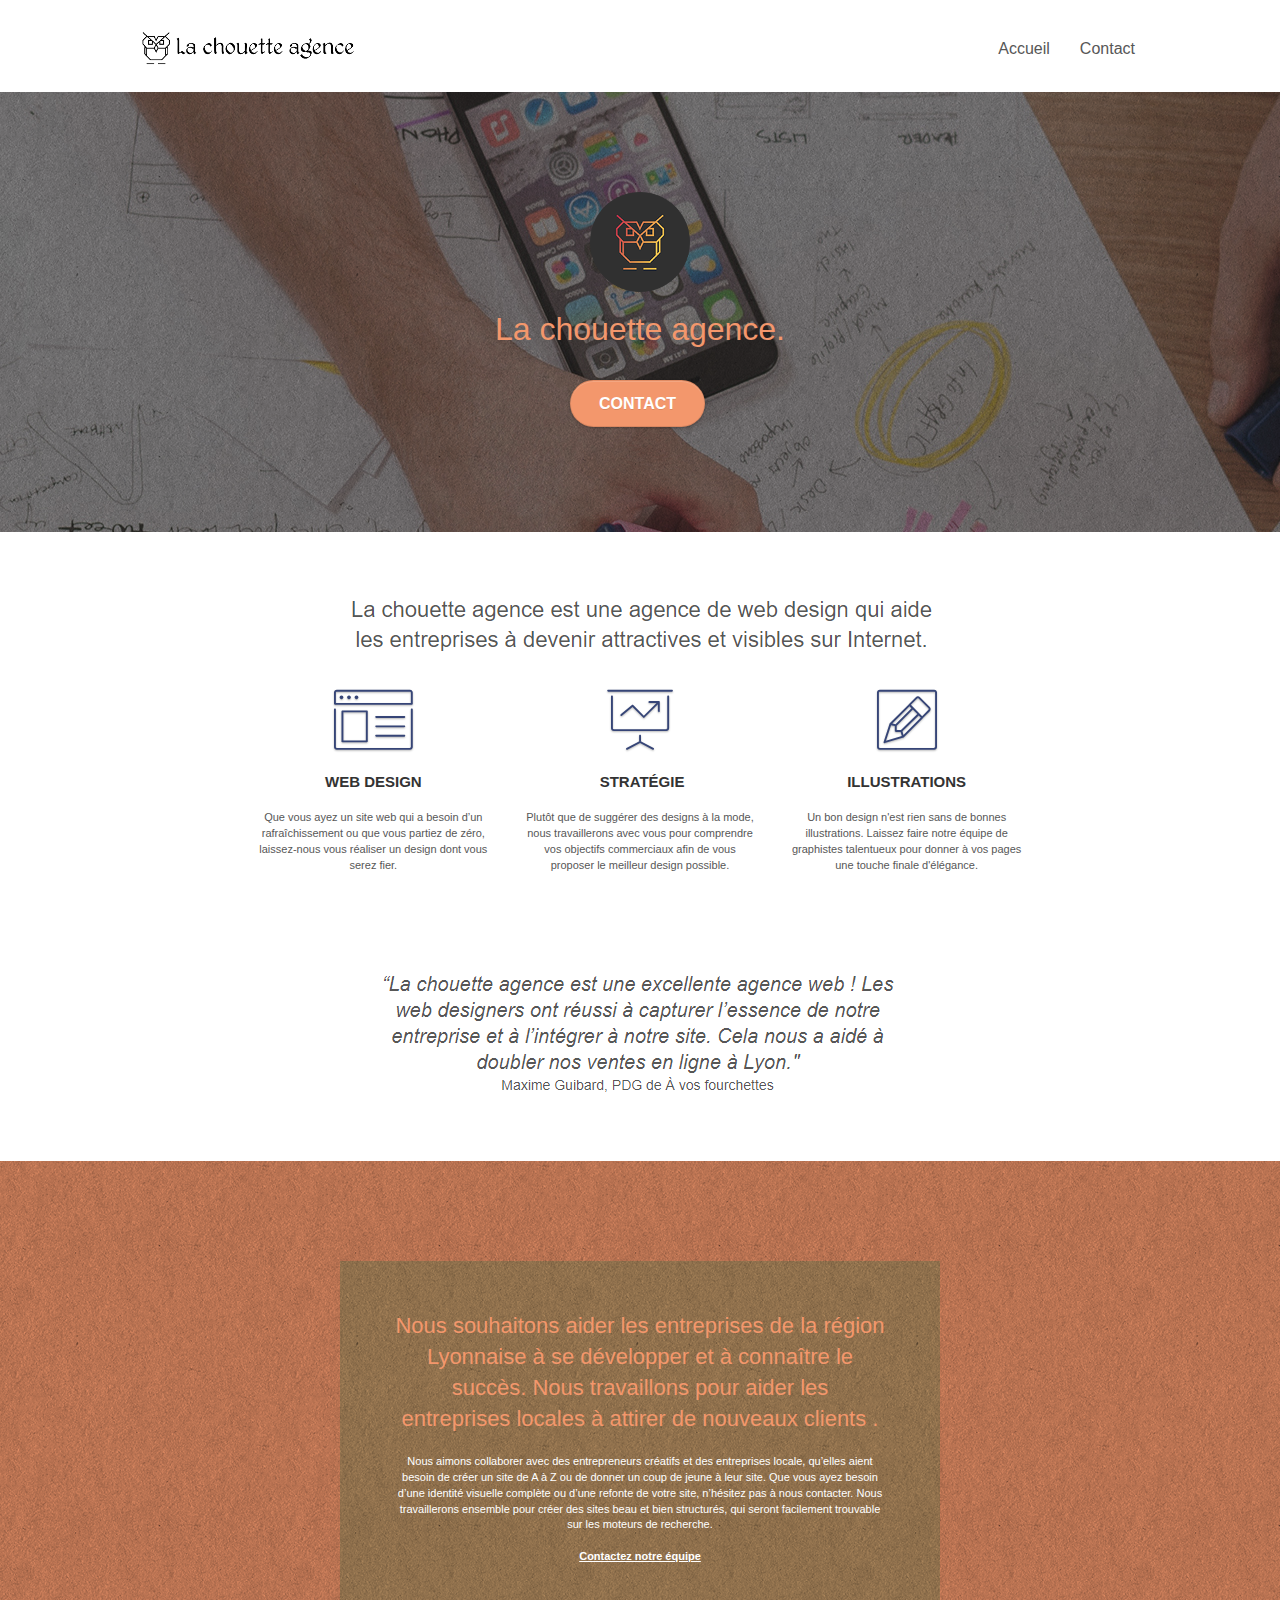
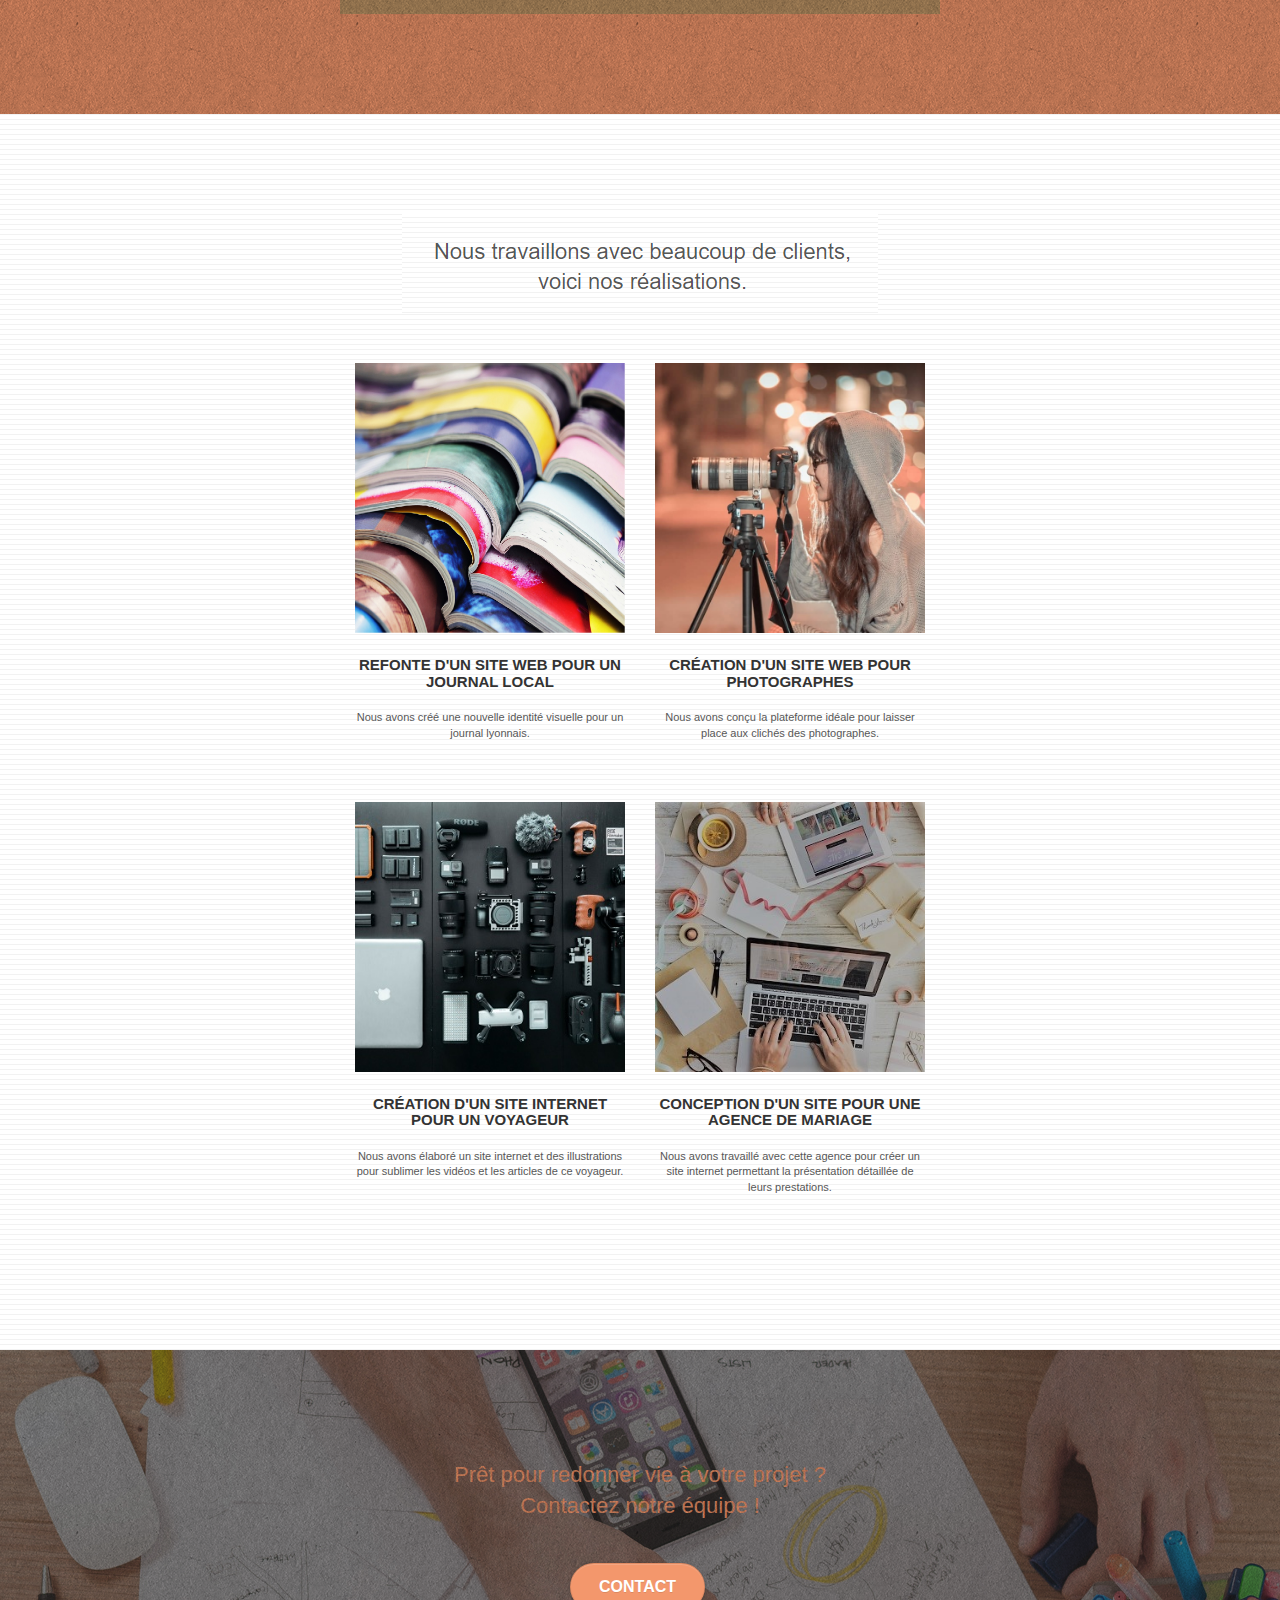
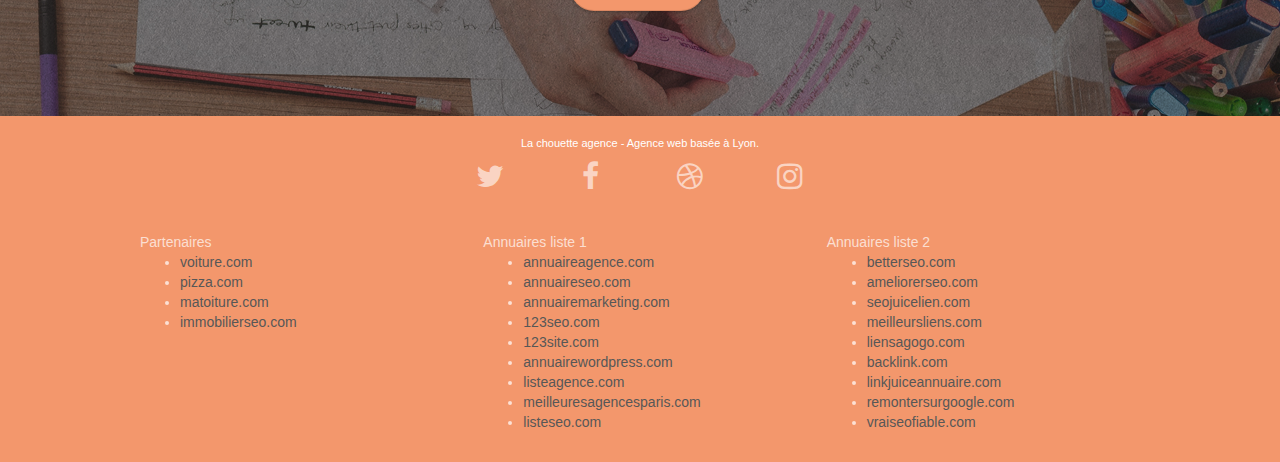
==== index.html @ bddf9232 "section #bloc-1 done" ====
<!doctype html>
<html lang="fr">
  <head>
    <meta charset="utf-8">
    <meta name="keywords" content="seo, site web, site internet, agence design, entreprise webdesign Lyon">
    <meta name="description" content="La chouette agence située à Lyon réalise pour vous les plus beaux designs pour votre site web.">
    <meta name="viewport" content="width=device-width, initial-scale=1.0, viewport-fit=cover">
    <!-- Twitter Card data -->
    <meta name="twitter:card" content="summary">
    <!-- Open Graph data -->
    <meta property="og:title" content="La chouette agence" />
    <meta property="og:type" content="seo, site web, site internet, agence design, entreprise webdesign Lyon" />
    <meta property="og:url" content="https://nev-aa.github.io/OC_Projet_4/" />
    <meta property="og:image" content="./img/favicon.jpg" />
    <meta property="og:description" content="La chouette agence située à Lyon réalise pour vous les plus beaux designs pour votre site web." />
    <!-- favicon -->
    <link rel="shortcut icon" type="image/png" href="./img/favicon.jpg">
    <!-- CSS -->
    <link rel="stylesheet" type="text/css" href="./css/bootstrap.css">
    <link rel="stylesheet" type="text/css" href="style.css">
    <link rel="stylesheet" type="text/css" href="./css/font-awesome.css">
    <link rel="stylesheet" type="text/css" href="./css/et-line.css">

    <title>La chouette agence</title>

    <!-- Analytics -->
    <!-- Global site tag (gtag.js) - Google Analytics -->
    <script async src="https://www.googletagmanager.com/gtag/js?id=UA-172116866-1"></script>
    <script>
      window.dataLayer = window.dataLayer || [];
      function gtag(){dataLayer.push(arguments);}
      gtag('js', new Date());
      gtag('config', 'UA-172116866-1');
    </script>
    <!-- Analytics END -->
  </head>
  <body>
    <!-- Principal conteneur -->
    <div class="page-container">

      <!-- bloc-0 -->
      <nav class="bloc bgc-white l-bloc " id="bloc-0">
      	<div class="container bloc-sm">
      		<nav class="navbar row">
      			<div class="navbar-header">
      				<a class="navbar-brand" href="index.html"><img src="img/la-chouette-agence.png" alt="La chouette agence"/></a>
              <!-- Hamburger button for responsive -->
      				<button id="nav-toggle" type="button" class="ui-navbar-toggle navbar-toggle" data-toggle="collapse" data-target=".navbar-1">
      					<span class="sr-only">Toggle navigation</span><span class="icon-bar"></span><span class="icon-bar"></span><span class="icon-bar"></span>
      				</button>
              <!-- Hamburger button for responsive END -->
      			</div>
      			<div class="collapse navbar-collapse navbar-1 special-dropdown-nav">
      				<ul class="site-navigation nav navbar-nav">
      					<li>
      						<a href="index.html">Accueil</a>
      					</li>
      					<li>
      					</li>
      					<li>
      						<a href="contact.html">Contact</a>
      					</li>
      				</ul>
      			</div>
      		</nav>
      	</div>
      </nav>
    <!-- bloc-0 END -->

    <!-- bloc-1-presentation -->
    <section class="bloc bgc-dark-slate-blue bg-banniere d-bloc bg-t-edge bloc-bg-texture texture-paper b-parallax" id="bloc-1-hero">
    	<div class="container bloc-lg">
    		<div class="row tight-width-whitespace">
    			<div class="col-sm-12">
    				<img src="img/logo.png" class="center-block image-resize-mode" alt="La chouette agence" />
    				<h1 class="text-center hero-bloc-text tc-white ">
    					La chouette agence.
    				</h1>
    				<div class="text-center">
    					<a href="contact.html" class="btn btn-lg btn-clean btn-rd cta-hero btn-atomic-tangerine" id="cta-hero">Contact</a>
    				</div>
    			</div>
    		</div>
    	</div>
    </section>
    <!-- bloc-1-presentation END -->

    <!-- bloc-2-services -->
    <div class="bloc bgc-white l-bloc" id="bloc-2-services">
    	<div class="container bloc-md">
    		<div class="row">
    			<div class="col-sm-12 text-center">
    				<img alt="agence web, agence web paris, web design paris, stratégie web" src="img/title.png" />
    			</div>
    		</div>
    		<div class="row voffset-lg med-width-whitespace">
    			<div class="col-sm-4">
    				<div class="text-center">
    					<span class="et-icon-browser sm-shadow icon-dark-slate-blue icons icon-lg"></span>
    				</div>
    				<h3 class="mg-md text-center">
    					Web design
    				</h3>
    				<p class="text-center ">
    					Que vous ayez un site web qui a besoin d&rsquo;un rafraîchissement ou que vous partiez de zéro, laissez-nous vous réaliser un design dont vous serez fier.
    				</p>
    			</div>
    			<div class="col-sm-4">
    				<div class="text-center">
    					<span class="et-icon-presentation sm-shadow icon-dark-slate-blue icons icon-lg"></span>
    				</div>
    				<h3 class="mg-md text-center">
    					&nbsp;Stratégie
    				</h3>
    				<p class="text-center ">
    					Plutôt que de suggérer des designs à la mode, nous travaillerons avec vous pour comprendre vos objectifs commerciaux afin de vous proposer le meilleur design possible.<br>
    				</p>
    			</div>
    			<div class="col-sm-4">
    				<div class="text-center">
    					<span class="et-icon-edit sm-shadow icon-dark-slate-blue icons icon-lg"></span>
    				</div>
    				<h3 class="mg-md text-center">
    					Illustrations
    				</h3>
    				<p class="text-center ">
    					Un bon design n'est rien sans de bonnes illustrations. Laissez faire notre équipe de graphistes talentueux pour donner à vos pages une touche finale d'élégance.
    				</p>
    			</div>
    		</div>
    		<div class="row voffset-lg voffset">
    			<div class="col-xs-12 col-md-8 col-md-offset-2 text-center">
    				<img alt="agence web, agence web paris, web design paris, stratégie web" src="img/citation.png" />

    			</div>
    		</div>
    	</div>
    </div>
    <!-- bloc-2-services END -->

    <!-- bloc-3-what-i-do -->
    <div class="bloc tc-white bgc-atomic-tangerine bg-presentation d-bloc bloc-bg-texture texture-paper b-parallax" id="bloc-3-what-i-do">
    	<div class="container bloc-lg">
    		<div class="row tight-width-whitespace black-background">
    			<div class="col-sm-12">
    				<h2 class="mg-md text-center tc-white">
    					Nous souhaitons aider les entreprises de la région Lyonnaise à se développer et à connaître le succès. Nous travaillons pour aider les entreprises locales à attirer de nouveaux clients .<br>
    				</h2>
    				<p class="text-center white">
    					Nous aimons collaborer avec des entrepreneurs créatifs et des entreprises locale, qu’elles aient besoin de créer un site de A à Z ou de donner un coup de jeune à leur site. Que vous ayez besoin d’une identité visuelle complète ou d’une refonte de votre site, n’hésitez pas à nous contacter. Nous travaillerons ensemble pour créer des sites beau et bien structurés, qui seront facilement trouvable sur les moteurs de recherche. <br><br><a class="ltc-white bold-link" href="contact.html">Contactez notre équipe</a><br>
    				</p>
    			</div>
    		</div>
    	</div>
    </div>
    <!-- bloc-3-what-i-do END -->

    <!-- bloc-4-portfolio -->
    <div class="bloc bgc-white bg-lines-h2-bg bg-repeat l-bloc" id="bloc-4-portfolio">
    	<div class="container bloc-lg">
    		<div class="row">
    			<div class="col-sm-12 text-center">
    				<img alt="agence web, agence web paris, web design paris, stratégie web" src="img/title2.png" />
    			</div>
    		</div>
    		<div class="row tight-width-whitespace portfolio-row">
    			<div class="col-sm-6">
    				<a href="#" data-lightbox="img/1.jpg" data-gallery-id="gallery-1" data-caption="Refonte d'un site web pour un journal local" data-frame="snapshot-lb"><img src="img/1.jpg" alt="paris web design logo agence web meilleure agence et refonte site web journal" class="img-responsive portfolio-thumb" /></a>
    				<h3 class="mg-md text-center">
    					Refonte d'un site web pour un journal local
    				</h3>
    				<p class="text-center">
    					Nous avons créé une nouvelle identité visuelle pour un journal lyonnais.
    				</p>
    			</div>
    			<div class="col-sm-6">
    				<a href="#" data-lightbox="img/2.jpg" data-gallery-id="gallery-1" data-caption="Création d'un site web pour photographes" data-frame="snapshot-lb"><img src="img/2.jpg" class="img-responsive portfolio-thumb" alt="paris web design logo agence web meilleure agence, Création d'un site web pour photographes" /></a>
    				<h3 class="mg-md text-center">
    					Création d'un site web pour photographes
    				</h3>
    				<p class="text-center">
    					Nous avons conçu la plateforme idéale pour laisser place aux clichés des photographes.
    				</p>
    			</div>
    		</div>
    		<div class="row tight-width-whitespace portfolio-row">
    			<div class="col-sm-6">
    				<a href="#" data-lightbox="img/3.bmp" data-gallery-id="gallery-1" data-caption="Création d'un site internet pour un voyageur" data-frame="snapshot-lb"><img src="img/3.bmp" class="img-responsive portfolio-thumb" alt="paris web design logo agence web meilleure agence, Création d'un site web pour voyageur"/></a>
    				<h3 class="mg-md text-center">
    					Création d'un site internet pour un voyageur
    				</h3>
    				<p class="text-center">
    					Nous avons élaboré un site internet et des illustrations pour sublimer les vidéos et les articles de ce voyageur.
    				</p>
    			</div>
    			<div class="col-sm-6">
    				<a href="#" data-lightbox="img/4.bmp" data-gallery-id="gallery-1" data-caption="Conception d'un site pour une agence de mariage" data-frame="snapshot-lb"><img src="img/4.bmp" class="img-responsive portfolio-thumb" alt="paris web design logo agence web meilleure agence, Création d'un site web pour agence de mariage" /></a>
    				<h3 class="mg-md text-center">
    					Conception d'un site pour une agence de mariage
    				</h3>
    				<p class="text-center">
    					Nous avons travaillé avec cette agence pour créer un site internet permettant la présentation détaillée de leurs prestations.
    				</p>
    			</div>
    		</div>
    	</div>
    </div>
    <!-- bloc-4-portfolio END -->

    <!-- bloc-5-cta -->
    <div class="bloc bgc-dark-slate-blue bg-banniere d-bloc bloc-bg-texture texture-paper" id="bloc-5-cta">
    	<div class="container bloc-lg">
    		<div class="row">
    			<h2 class="mg-md text-center tc-white">
    				Prêt pour redonner vie à votre projet ?<br>Contactez notre équipe !
    			</h2>
    			<div class="col-sm-12 text-center">
    				<a href="contact.html" class="btn btn-atomic-tangerine btn-clean btn-rd btn-lg cta-hero">Contact</a>
    			</div>
    		</div>
    	</div>
    </div>
    <!-- bloc-5-cta END -->

    <!-- Footer - bloc-8 -->
    <div class="bloc bgc-atomic-tangerine d-bloc" id="bloc-8">
    	<div class="container bloc-sm">
    		<div class="row">
    			<div class="col-sm-12">
    				<p class="text-center white">
    					La chouette agence - Agence web basée à Lyon.<br>
    				</p>
    				<div class="row row-no-gutters social">
    					<div class="col-sm-3">
    						<div class="text-center">
    							<a class="social" href="index.html"><span class="fa fa-twitter icon-md"></span></a>
    						</div>
    					</div>
    					<div class="col-sm-3">
    						<div class="text-center">
    							<a class="social" href="index.html"><span class="fa fa-facebook icon-md"></span></a>
    						</div>
    					</div>
    					<div class="col-sm-3">
    						<div class="text-center">
    							<a class="social" href="index.html"><span class="fa fa-dribbble icon-md"></span></a>
    						</div>
    					</div>
    					<div class="col-sm-3">
    						<div class="text-center">
    							<a class="social" href="index.html"><span class="fa fa-instagram icon-md"></span></a>
    						</div>
    					</div>
    					<div class="keywords" style="color:#F3976C;">Agence web à paris, stratégie web, web design, illustrations, design de site web, site web, web, internet, site internet, site</div>
    				</div>
    				<div class="row">
    					<div class="col-sm-4">
    						Partenaires
    							<ul>
    								<li><a href="voiture.com">voiture.com</a></li>
    								<li><a href="pizza.com">pizza.com</a></li>
    								<li><a href="matoiture.com">matoiture.com</a></li>
    								<li><a href="immobilierseo.com">immobilierseo.com</a></li>
    							</ul>
    					</div>
    					<div class="col-sm-4">
    						Annuaires liste 1
    						<ul>
    							<li><a href="annuaireagence.com">annuaireagence.com</a></li>
    							<li><a href="annuaireseo.com">annuaireseo.com</a></li>
    							<li><a href="annuairemarketing.com">annuairemarketing.com</a></li>
    							<li><a href="123seoture.com">123seo.com</a></li>
    							<li><a href="123site.com">123site.com</a></li>
    							<li><a href="annuairewordpress.com">annuairewordpress.com</a></li>
    							<li><a href="listeagence.com">listeagence.com</a></li>
    							<li><a href="meilleuresagencesparis.com">meilleuresagencesparis.com</a></li>
    							<li><a href="listeseo.com">listeseo.com</a></li>
    						</ul>
    					</div>
    					<div class="col-sm-4">
    						Annuaires liste 2
    						<ul>
    							<li><a href="betterseo.com">betterseo.com</a></li>
    							<li><a href="ameliorerseo.com">ameliorerseo.com</a></li>
    							<li><a href="seojuicelien.com">seojuicelien.com</a></li>
    							<li><a href="meilleursliens.com">meilleursliens.com</a></li>
    							<li><a href="liensagogo.com">liensagogo.com</a></li>
    							<li><a href="backlink.com">backlink.com</a></li>
    							<li><a href="linkjuiceannuaire.com">linkjuiceannuaire.com</a></li>
    							<li><a href="remontersurgoogle.com">remontersurgoogle.com</a></li>
    							<li><a href="vraiseofiable.com">vraiseofiable.com</a></li>
    						</ul>
    					</div>
    				</div>
    			</div>
    		</div>
    	</div>
    </div>
    <!-- Footer - bloc-8 END -->

    </div>
  <!-- Principal conteneur END -->
    <!-- JavaScript -->
    <script src="./js/jquery-2.1.0.js"></script>
    <script src="./js/bootstrap.js"></script>
    <script src="./js/blocs.js"></script>
    <script src="./js/jquery.touchSwipe.js"></script>
    <script src="./js/gmaps.js"></script>
  </body>
</html>
---- style.css ----
body {
    margin: 0;
    padding: 0;
    background: #FFF;
    overflow-x: hidden;
    -webkit-font-smoothing: antialiased;
    -moz-osx-font-smoothing: grayscale;
}

a,
button {
    transition: all .3s ease-in-out;
    outline: none!important;
}

a:hover {
    text-decoration: none;
    cursor: pointer;
}

#page-loading-blocs-notifaction {
    position: fixed;
    top: 0;
    bottom: 0;
    width: 100%;
    z-index: 100000;
    background: #FFFFFF url("img/pageload-spinner.gif") no-repeat center center;
}

.bloc {
    width: 100%;
    clear: both;
    background: 50% 50% no-repeat;
    padding: 0 50px;
    -webkit-background-size: cover;
    -moz-background-size: cover;
    -o-background-size: cover;
    background-size: cover;
    position: relative;
}

.bloc .container {
    padding-left: 0;
    padding-right: 0;
}

.bloc-lg {
    padding: 100px 50px;
}

.bloc-md {
    padding: 50px;
}

.bloc-sm {
    padding: 20px 50px;
}

.bg-center,
.bg-l-edge,
.bg-r-edge,
.bg-t-edge,
.bg-b-edge,
.bg-tl-edge,
.bg-bl-edge,
.bg-tr-edge,
.bg-br-edge,
.bg-repeat {
    -webkit-background-size: auto!important;
    -moz-background-size: auto!important;
    -o-background-size: auto!important;
    background-size: auto!important;
}

.bg-repeat {
    background: repeat;
}

.bg-t-edge {
    background: top no-repeat;
}

.bloc-bg-texture::before {
    content: "";
    background-size: 2px 2px;
    position: absolute;
    top: 0;
    bottom: 0;
    left: 0;
    right: 0;
}

.texture-paper::before {
    background: url("img/texture-paper.png");
    background-size: 280px 280px;
}

.b-parallax {
    background-attachment: fixed;
}

.d-bloc {
    color: rgba(255, 255, 255, .7);
}

.d-bloc button:hover {
    color: rgba(255, 255, 255, .9);
}

.d-bloc .icon-round,
.d-bloc .icon-square,
.d-bloc .icon-rounded,
.d-bloc .icon-semi-rounded-a,
.d-bloc .icon-semi-rounded-b {
    border-color: rgba(255, 255, 255, .9);
}

.d-bloc .divider-h span {
    border-color: rgba(255, 255, 255, .2);
}

.d-bloc .a-btn,
.d-bloc .navbar a,
.d-bloc .navbar-brand,
.d-bloc a .icon-sm,
.d-bloc a .icon-md,
.d-bloc a .icon-lg,
.d-bloc a .icon-xl,
.d-bloc h1 a,
.d-bloc h2 a,
.d-bloc h3 a,
.d-bloc h4 a,
.d-bloc h5 a,
.d-bloc h6 a,
.d-bloc p a {
    color: rgba(255, 255, 255, .6);
}

.d-bloc .a-btn:hover,
.d-bloc .navbar a:hover,
.d-bloc .navbar-brand:hover,
.d-bloc a:hover .icon-sm,
.d-bloc a:hover .icon-md,
.d-bloc a:hover .icon-lg,
.d-bloc a:hover .icon-xl,
.d-bloc h1 a:hover,
.d-bloc h2 a:hover,
.d-bloc h3 a:hover,
.d-bloc h4 a:hover,
.d-bloc h5 a:hover,
.d-bloc h6 a:hover,
.d-bloc p a:hover {
    color: rgba(255, 255, 255, 1);
}

.d-bloc .navbar-toggle .icon-bar {
    background: rgba(255, 255, 255, 1);
}

.d-bloc .btn-wire,
.d-bloc .btn-wire:hover {
    color: rgba(255, 255, 255, 1);
    border-color: rgba(255, 255, 255, 1);
}

.d-bloc .panel {
    color: rgba(0, 0, 0, .5);
}

.d-bloc .panel button:hover {
    color: rgba(0, 0, 0, .7);
}

.d-bloc .panel icon {
    border-color: rgba(0, 0, 0, .7);
}

.d-bloc .panel .divider-h span {
    border-color: rgba(0, 0, 0, .1);
}

.d-bloc .panel .a-btn {
    color: rgba(0, 0, 0, .6);
}

.d-bloc .panel .a-btn:hover {
    color: rgba(0, 0, 0, 1);
}

.d-bloc .panel .btn-wire,
.d-bloc .panel .btn-wire:hover {
    color: rgba(0, 0, 0, .7);
    border-color: rgba(0, 0, 0, .3);
}

.d-bloc .panel,
.l-bloc {
    color: rgba(0, 0, 0, .5);
}

.d-bloc .panel button:hover,
.l-bloc button:hover {
    color: rgba(0, 0, 0, .7);
}

.l-bloc .icon-round,
.l-bloc .icon-square,
.l-bloc .icon-rounded,
.l-bloc .icon-semi-rounded-a,
.l-bloc .icon-semi-rounded-b {
    border-color: rgba(0, 0, 0, .7);
}

.d-bloc .panel .divider-h span,
.l-bloc .divider-h span {
    border-color: rgba(0, 0, 0, .1);
}

.d-bloc .panel .a-btn,
.l-bloc .a-btn,
.l-bloc .navbar a,
.l-bloc .navbar-brand,
.l-bloc a .icon-sm,
.l-bloc a .icon-md,
.l-bloc a .icon-lg,
.l-bloc a .icon-xl,
.l-bloc h1 a,
.l-bloc h2 a,
.l-bloc h3 a,
.l-bloc h4 a,
.l-bloc h5 a,
.l-bloc h6 a,
.l-bloc p a {
    color: rgba(0, 0, 0, .6);
}

.d-bloc .panel .a-btn:hover,
.l-bloc .a-btn:hover,
.l-bloc .navbar a:hover,
.l-bloc .navbar-brand:hover,
.l-bloc a:hover .icon-sm,
.l-bloc a:hover .icon-md,
.l-bloc a:hover .icon-lg,
.l-bloc a:hover .icon-xl,
.l-bloc h1 a:hover,
.l-bloc h2 a:hover,
.l-bloc h3 a:hover,
.l-bloc h4 a:hover,
.l-bloc h5 a:hover,
.l-bloc h6 a:hover,
.l-bloc p a:hover {
    color: rgba(0, 0, 0, 1);
}

.l-bloc .navbar-toggle .icon-bar {
    color: rgba(0, 0, 0, .6);
}

.d-bloc .panel .btn-wire,
.d-bloc .panel .btn-wire:hover,
.l-bloc .btn-wire,
.l-bloc .btn-wire:hover {
    color: rgba(0, 0, 0, .7);
    border-color: rgba(0, 0, 0, .3);
}

.voffset {
    margin-top: 30px;
}

.voffset-lg {
    margin-top: 80px;
}

.row-no-gutters {
    margin-right: 0;
    margin-left: 0;
}

.row.row-no-gutters > [class^="col-"],
.row.row-no-gutters > [class*=" col-"] {
    padding-right: 0;
    padding-left: 0;
}

#bloc-1-hero h1 {
    font-size: 32px;
}

.navbar {
    margin-bottom: 0;
    z-index: 1;
}

.navbar-brand {
    height: auto;
    padding: 3px 15px;
    font-size: 25px;
    font-weight: normal;
    font-weight: 600;
    line-height: 44px;
}

.navbar-brand img {
    max-height: 200px;
    margin: 0 5px 0 0;
    display: inline;
}

.navbar-brand img[src$=svg] {
    min-width: 100px;
}

.nav-center .navbar-brand img {
    margin: 0;
}

.navbar .nav {
    padding-top: 2px;
    margin-right: -16px;
    float: right;
    z-index: 1;
}

.nav > li {
    float: left;
    margin-top: 4px;
    font-size: 16px;
}

.navbar-nav .open .dropdown-menu > li > a {
    text-align: inherit;
}

.nav > li a:hover,
.nav > li a:focus {
    background: transparent;
}

.navbar-toggle {
    margin: 10px 10px 0 0;
    border: 0px;
}

.navbar-toggle:hover {
    background: transparent!important;
}

.navbar-toggle .icon-bar {
    background-color: rgba(0, 0, 0, .5);
    width: 26px;
}

.nav-invert .navbar .nav {
    float: left;
}

.nav-invert .navbar-header,
.nav-invert .navbar-brand {
    float: right;
    position: relative;
    z-index: 2;
}

@media (min-width: 768px) {
    .site-navigation {
        position: absolute;
        top: 50%;
        right: 20px;
        transform: translate(0, -50%);
        -webkit-transform: translateY(-50%);
    }
    .nav > li .dropdown-menu a,
    .nav > li .dropdown-menu a:hover {
        color: #484848;
    }
    .nav-invert .site-navigation {
        left: 0;
        right: 0;
    }
    .nav-center {
        text-align: center;
    }
    .nav-center .navbar-header {
        width: 100%;
    }
    .nav-center .navbar-header,
    .nav-center .navbar-brand,
    .nav-center .nav > li {
        float: none;
        display: inline-block;
    }
    .nav-center .site-navigation {
        position: relative;
        width: 100%;
        right: 0;
        margin-right: 0px;
        margin-top: 20px;
    }
    .nav-center.mini-nav .navbar-toggle {
        float: none;
        margin: 10px auto 0;
    }
}

.nav > li > .dropdown a {
    background: none!important;
    display: block;
    padding: 14px 15px;
}

nav .caret {
    margin: 0 5px;
}

.dropdown-menu .dropdown-menu {
    top: -8px;
    left: 100%;
}

.dropdown-menu .dropmenu-flow-right {
    top: 100%;
    left: 0;
    margin-left: -1px;
    border-top-left-radius: 0;
    border-top-right-radius: 0;
}

.dropdown-menu .dropdown span {
    border: 4px solid black;
    border-top-color: transparent;
    border-right-color: transparent;
    border-bottom-color: transparent;
    margin: 6px -5px 0 0!important;
    float: right;
}

.mg-md {
    margin-top: 10px;
    margin-bottom: 20px;
}

.mg-lg {
    margin-top: 10px;
    margin-bottom: 40px;
}

.btn {
    margin: 0 5px 5px 0;
}

.btn.pull-right {
    margin: 0 0 5px 5px;
}

.btn-d,
.btn-d:hover,
.btn-d:focus {
    color: #FFF;
    background: rgba(0, 0, 0, .3);
}

button {
    outline: none!important;
}

.btn-rd {
    border-radius: 40px;
}

.btn-clean {
    border: 1px solid rgba(0, 0, 0, .08);
    border-bottom-color: rgba(0, 0, 0, .1);
    text-shadow: 0 1px 0 rgba(0, 0, 1, .1);
    box-shadow: 0 1px 3px rgba(0, 0, 1, .25), inset 0 1px 0 0 rgba(255, 255, 255, .15);
}

.icon-md {
    font-size: 30px!important;
}

.icon-lg {
    font-size: 60px!important;
}

.sm-shadow {
    text-shadow: 0 1px 2px rgba(0, 0, 0, .3);
}

.panel-sq,
.panel-sq .panel-heading,
.panel-sq .panel-footer {
    border-radius: 0;
}

.panel-rd {
    border-radius: 30px;
}

.panel-rd .panel-heading {
    border-radius: 29px 29px 0 0;
}

.panel-rd .panel-footer {
    border-radius: 0 0 29px 29px;
}

.form-control {
    border-color: rgba(0, 0, 0, .1);
    box-shadow: none;
}

.scrollToTop {
    width: 40px;
    height: 40px;
    position: fixed;
    bottom: 20px;
    right: 20px;
    opacity: 0;
    z-index: 500;
    transition: all .3s ease-in-out;
}

.scrollToTop span {
    margin-top: 6px;
}

.showScrollTop {
    font-size: 14px;
    opacity: 1;
}

a[data-lightbox] {
    position: relative;
    display: block;
    text-align: center;
}

a[data-lightbox]:hover::before {
    content: "+";
    font-family: "HelveticaNeue-Light", "Helvetica Neue Light", "Helvetica Neue", Helvetica, Arial;
    font-size: 32px;
    width: 50px;
    height: 50px;
    margin-left: -25px;
    border-radius: 50%;
    background: rgba(0, 0, 0, .6);
    color: #FFF;
    font-weight: 100;
    z-index: 1;
    position: absolute;
    top: 50%;
    transform: translateY(-50%);
    -webkit-transform: translateY(-50%);
}

a[data-lightbox]:hover img {
    opacity: 0.6;
    -webkit-animation-fill-mode: none;
    animation-fill-mode: none;
}

#lightbox-modal {
    display: flex;
    align-items: center;
}

#lightbox-modal .modal-dialog {
    width: 90%;
    max-width: 900px;
    margin: 0 auto 0;
}

#lightbox-modal .modal-dialog img {
    max-height: 90vh;
    margin: 0 auto;
}

.lightbox-caption {
    padding: 20px;
    color: #FFF;
    background: rgba(0, 0, 0, .5);
    position: absolute;
    left: 15px;
    right: 15px;
    bottom: 5px;
}

.close-lightbox {
    color: #FFF;
    font-size: 30px;
    position: absolute;
    top: 20px;
    right: 20px;
    z-index: 20;
    background: rgba(0, 0, 0, .5);
    border: none;
    line-height: 30px;
    padding: 0 9px 5px;
    opacity: 0.3;
}

.close-lightbox:hover,
.next-lightbox:hover,
.prev-lightbox:hover {
    opacity: 1.0;
    color: #FFF;
}

.next-lightbox,
.prev-lightbox {
    font-size: 20px;
    color: rgba(255, 255, 255, .9);
    background: rgba(0, 0, 0, .5);
    transition: all .2s ease-in-out;
    position: absolute;
    top: 45%;
    z-index: 1;
    opacity: 0.4;
}

.next-lightbox {
    padding: 6px 8px 1px 13px;
    right: 25px;
}

.prev-lightbox {
    padding: 6px 13px 1px 10px;
    left: 25px;
}

.snapshot-lb .modal-body {
    padding-bottom: 45px;
}

.snapshot-lb .lightbox-caption {
    padding: 0;
    color: rgba(0, 0, 0, .5);
    background: none;
}

h1,
h2,
h3,
h4,
h5,
h6,
p,
label,
.btn,
a {
    font-family: "helvetica";
    font-weight: 400;
    color: #575757!important;
}

.container {
    max-width: 1000px;
}

.hero-bloc-text {
    font-size: 38px;
}

.hero-bloc-text-sub {
    font-size: 36px;
}

.statement-bloc-text {
    line-height: 26px;
    font-style: italic;
    font-size: 20px;
    text-align: center;
    font-weight: lighter;
    max-width: 520px;
    margin: auto auto auto auto;
}

p {
    font-size: 11px;
}

.tight-width-whitespace {
    max-width: 600px;
    margin: auto auto auto auto;
}

.h1 {
    font-size: 20px;
    font-family: "Open Sans";
}

.cta-hero {
    margin-top: 22px;
    color: #FFFFFF!important;
    text-transform: uppercase;
    padding: 12px 28px 12px 28px;
    font-size: 16px;
    font-weight: 700;
}

.social {
    max-width: 400px;
    margin: auto auto auto auto;
}

h2 {
    font-size: 22px;
    line-height: 1.4em;
}

h3 {
    font-size: 15px;
    text-transform: uppercase;
    font-weight: 700;
    color: #333333!important;
}

.med-width-whitespace {
    max-width: 800px;
    margin: auto auto auto auto;
    box-shadow: 0px 0px 0px #000000;
}

h1 {
    color: #333333!important;
}

h4 {
    color: #333333!important;
}

.icons {
    margin-bottom: 14px;
    margin-top: 24px;
}

.white {
    color: #FFFFFF!important;
}

.portfolio-thumb {
    margin-bottom: 24px;
}

.portfolio-row {
    margin-bottom: 44px;
    margin-top: 50px;
}

.avatar {
    box-shadow: 0px 4px 9px rgba(0, 0, 0, 0.3);
}

.black-background {
    background-color: rgba(165, 147, 99, 0.7);
    padding: 40px 40px 40px 40px;
}

.bold-link {
    font-weight: 900;
    text-decoration: underline!important;
}

.bgc-white {
    background-color: #FFFFFF;
}

.bgc-dark-slate-blue {
    background-color: #364577;
}

.bgc-atomic-tangerine {
    background-color: #F3976C;
}

.tc-white {
    color: #F3976C!important;
}

.btn-atomic-tangerine {
    background: #F3976C;
    color: #FFFFFF!important;
}

.btn-atomic-tangerine:hover {
    background: #c27956!important;
    color: #FFFFFF!important;
}

.ltc-white {
    color: #FFFFFF!important;
}

.ltc-white:hover {
    color: #cccccc!important;
}

.ltc-atomic-tangerine {
    color: #F3976C!important;
}

.ltc-atomic-tangerine:hover {
    color: #c27956!important;
}

.icon-dark-slate-blue {
    color: #364577!important;
    border-color: #364577!important;
}

.bg-dots-bg {
    background-image: url("img/dots-bg.png");
}

.bg-lines-h2-bg {
    background-image: url("img/lines-h2-bg.png");
}

.bg-banniere {
    background-image: url("img/la-chouette-agence-banniere.jpg");
}

.bg-presentation {
    background-image: url("img/image-de-presentation.bmp");
}

@media (max-width: 1024px) {
    .bloc {
        padding-left: 20px;
        padding-right: 20px;
    }
    .bloc.full-width-bloc,
    .bloc-tile-2.full-width-bloc .container,
    .bloc-tile-3.full-width-bloc .container,
    .bloc-tile-4.full-width-bloc .container {
        padding-left: 0;
        padding-right: 0;
    }
}

@media (max-width: 992px) and (min-width: 768px) {
    .navbar .nav {
        max-width: 80%
    }
    .nav-center.navbar .nav {
        max-width: 100%
    }
}

@media only screen and (min-device-width: 768px) and (max-device-width: 1024px) and (orientation: landscape) {
    .b-parallax {
        background-attachment: scroll;
    }
}

@media only screen and (min-device-width: 1024px) and (max-device-width: 1366px) and (-webkit-min-device-pixel-ratio: 1.5) {
    .b-parallax {
        background-attachment: scroll;
    }
}

@media (max-width: 991px) {
    .container {
        width: 100%;
    }
    .b-parallax {
        background-attachment: scroll;
    }
    .page-container,
    #hero-bloc {
        overflow-x: hidden;
        position: relative;
    }
    .bloc {
        padding-left: constant(safe-area-inset-left);
        padding-right: constant(safe-area-inset-right);
    }
    .bloc-group,
    .bloc-group .bloc {
        display: block;
        width: 100%;
    }
    .bloc-fill-screen .fill-bloc-top-edge,
    .bloc-fill-screen .fill-bloc-bottom-edge {
        padding: 0 20px;
        padding-left: constant(safe-area-inset-left);
        padding-right: constant(safe-area-inset-right);
    }
}

@media (max-width: 767px) {
    .page-container {
        overflow-x: hidden;
        position: relative;
    }
    h1,
    h2,
    h3,
    h4,
    h5,
    h6,
    p,
    #disqus_thread {
        padding-left: 10px!important;
        padding-right: 10px!important;
    }
    .b-parallax {
        background-attachment: scroll;
    }
    .navbar .nav {
        padding-top: 0;
        border-top: 1px solid rgba(0, 0, 0, .2);
        float: none!important;
    }
    .navbar.row {
        margin-left: 0;
        margin-right: 0;
    }
    .site-navigation {
        position: inherit;
        transform: none;
        -webkit-transform: none;
        -ms-transform: none;
    }
    .nav > li {
        margin-top: 0;
        border-bottom: 1px solid rgba(0, 0, 0, .1);
        background: rgba(0, 0, 0, .05);
        text-align: left;
        padding-left: 15px;
        width: 100%;
    }
    .nav > li:hover {
        background: rgba(0, 0, 0, .08);
    }
    .dropdown .dropdown a .caret {
        float: none;
        margin: 5px 0 0 10px!important;
        border: 4px solid black;
        border-bottom-color: transparent;
        border-right-color: transparent;
        border-left-color: transparent;
    }
    #hero-bloc .navbar .nav {
        background: rgba(0, 0, 0, .8);
    }
    #hero-bloc .navbar .nav a {
        color: rgba(255, 255, 255, .6);
    }
    .hero {
        padding: 50px 0;
    }
    .hero-nav {
        left: -1px;
        right: -1px;
    }
    .navbar-collapse {
        padding: 0;
        overflow-x: hidden;
        -webkit-box-shadow: none;
        box-shadow: none;
    }
    .navbar-brand img {
        max-height: 40px;
        width: auto;
    }
    .nav-invert .navbar-header {
        float: none;
        width: 100%;
    }
    .nav-invert .navbar-toggle {
        float: left;
        margin-left: 10px;
    }
    .bloc {
        padding-left: 0;
        padding-right: 0;
    }
    .bloc-xxl,
    .bloc-xl,
    .bloc-lg {
        padding: 40px 0;
    }
    .bloc-sm,
    .bloc-md {
        padding-left: 0;
        padding-right: 0;
    }
    .bloc-tile-2 .container,
    .bloc-tile-3 .container,
    .bloc-tile-4 .container,
    .bloc-fill-screen .fill-bloc-top-edge,
    .bloc-fill-screen .fill-bloc-bottom-edge {
        padding-left: 0;
        padding-right: 0;
    }
    .a-block {
        padding: 0 10px;
    }
    .btn-dwn {
        display: none;
    }
    .voffset {
        margin-top: 5px;
    }
    .voffset-md {
        margin-top: 20px;
    }
    .voffset-lg {
        margin-top: 30px;
    }
    form {
        padding: 5px;
    }
    .close-lightbox {
        display: inline-block;
    }
    .blocsapp-device-iphone5 {
        background-size: 216px 425px;
        padding-top: 60px;
        width: 216px;
        height: 425px;
    }
    .blocsapp-device-iphone5 img {
        width: 180px;
        height: 320px;
    }
}

@media (max-width: 400px) {
    .bloc {
        padding-left: 0;
        padding-right: 0;
    }
}

@media (max-width: 767px) {
    .bloc-mob-center-text {
        text-align: center;
    }
}
---- css/et-line.css ----
@font-face {
    font-family: et-line;
    src: url(../fonts/et-line.eot);
    src: url(../fonts/et-line.eot?#iefix) format('embedded-opentype'), url(../fonts/et-line.woff) format('woff'), url(../fonts/et-line.ttf) format('truetype'), url(../fonts/et-line.svg#et-line) format('svg');
    font-weight: 400;
    font-style: normal
}

.et-icon-adjustments,
.et-icon-alarmclock,
.et-icon-anchor,
.et-icon-aperture,
.et-icon-attachment,
.et-icon-bargraph,
.et-icon-basket,
.et-icon-beaker,
.et-icon-bike,
.et-icon-book-open,
.et-icon-briefcase,
.et-icon-browser,
.et-icon-calendar,
.et-icon-camera,
.et-icon-caution,
.et-icon-chat,
.et-icon-circle-compass,
.et-icon-clipboard,
.et-icon-clock,
.et-icon-cloud,
.et-icon-compass,
.et-icon-desktop,
.et-icon-dial,
.et-icon-document,
.et-icon-documents,
.et-icon-download,
.et-icon-dribbble,
.et-icon-edit,
.et-icon-envelope,
.et-icon-expand,
.et-icon-facebook,
.et-icon-flag,
.et-icon-focus,
.et-icon-gears,
.et-icon-genius,
.et-icon-gift,
.et-icon-global,
.et-icon-globe,
.et-icon-googleplus,
.et-icon-grid,
.et-icon-happy,
.et-icon-hazardous,
.et-icon-heart,
.et-icon-hotairballoon,
.et-icon-hourglass,
.et-icon-key,
.et-icon-laptop,
.et-icon-layers,
.et-icon-lifesaver,
.et-icon-lightbulb,
.et-icon-linegraph,
.et-icon-linkedin,
.et-icon-lock,
.et-icon-magnifying-glass,
.et-icon-map,
.et-icon-map-pin,
.et-icon-megaphone,
.et-icon-mic,
.et-icon-mobile,
.et-icon-newspaper,
.et-icon-notebook,
.et-icon-paintbrush,
.et-icon-paperclip,
.et-icon-pencil,
.et-icon-phone,
.et-icon-picture,
.et-icon-pictures,
.et-icon-piechart,
.et-icon-presentation,
.et-icon-pricetags,
.et-icon-printer,
.et-icon-profile-female,
.et-icon-profile-male,
.et-icon-puzzle,
.et-icon-quote,
.et-icon-recycle,
.et-icon-refresh,
.et-icon-ribbon,
.et-icon-rss,
.et-icon-sad,
.et-icon-scissors,
.et-icon-scope,
.et-icon-search,
.et-icon-shield,
.et-icon-speedometer,
.et-icon-strategy,
.et-icon-streetsign,
.et-icon-tablet,
.et-icon-target,
.et-icon-telescope,
.et-icon-toolbox,
.et-icon-tools,
.et-icon-tools-2,
.et-icon-trophy,
.et-icon-tumblr,
.et-icon-twitter,
.et-icon-upload,
.et-icon-video,
.et-icon-wallet,
.et-icon-wine {
    font-family: et-line;
    speak: none;
    font-style: normal;
    font-weight: 400;
    font-variant: normal;
    text-transform: none;
    line-height: 1;
    -webkit-font-smoothing: antialiased;
    -moz-osx-font-smoothing: grayscale;
    display: inline-block
}

.et-icon-mobile:before {
    content: "\e000"
}

.et-icon-laptop:before {
    content: "\e001"
}

.et-icon-desktop:before {
    content: "\e002"
}

.et-icon-tablet:before {
    content: "\e003"
}

.et-icon-phone:before {
    content: "\e004"
}

.et-icon-document:before {
    content: "\e005"
}

.et-icon-documents:before {
    content: "\e006"
}

.et-icon-search:before {
    content: "\e007"
}

.et-icon-clipboard:before {
    content: "\e008"
}

.et-icon-newspaper:before {
    content: "\e009"
}

.et-icon-notebook:before {
    content: "\e00a"
}

.et-icon-book-open:before {
    content: "\e00b"
}

.et-icon-browser:before {
    content: "\e00c"
}

.et-icon-calendar:before {
    content: "\e00d"
}

.et-icon-presentation:before {
    content: "\e00e"
}

.et-icon-picture:before {
    content: "\e00f"
}

.et-icon-pictures:before {
    content: "\e010"
}

.et-icon-video:before {
    content: "\e011"
}

.et-icon-camera:before {
    content: "\e012"
}

.et-icon-printer:before {
    content: "\e013"
}

.et-icon-toolbox:before {
    content: "\e014"
}

.et-icon-briefcase:before {
    content: "\e015"
}

.et-icon-wallet:before {
    content: "\e016"
}

.et-icon-gift:before {
    content: "\e017"
}

.et-icon-bargraph:before {
    content: "\e018"
}

.et-icon-grid:before {
    content: "\e019"
}

.et-icon-expand:before {
    content: "\e01a"
}

.et-icon-focus:before {
    content: "\e01b"
}

.et-icon-edit:before {
    content: "\e01c"
}

.et-icon-adjustments:before {
    content: "\e01d"
}

.et-icon-ribbon:before {
    content: "\e01e"
}

.et-icon-hourglass:before {
    content: "\e01f"
}

.et-icon-lock:before {
    content: "\e020"
}

.et-icon-megaphone:before {
    content: "\e021"
}

.et-icon-shield:before {
    content: "\e022"
}

.et-icon-trophy:before {
    content: "\e023"
}

.et-icon-flag:before {
    content: "\e024"
}

.et-icon-map:before {
    content: "\e025"
}

.et-icon-puzzle:before {
    content: "\e026"
}

.et-icon-basket:before {
    content: "\e027"
}

.et-icon-envelope:before {
    content: "\e028"
}

.et-icon-streetsign:before {
    content: "\e029"
}

.et-icon-telescope:before {
    content: "\e02a"
}

.et-icon-gears:before {
    content: "\e02b"
}

.et-icon-key:before {
    content: "\e02c"
}

.et-icon-paperclip:before {
    content: "\e02d"
}

.et-icon-attachment:before {
    content: "\e02e"
}

.et-icon-pricetags:before {
    content: "\e02f"
}

.et-icon-lightbulb:before {
    content: "\e030"
}

.et-icon-layers:before {
    content: "\e031"
}

.et-icon-pencil:before {
    content: "\e032"
}

.et-icon-tools:before {
    content: "\e033"
}

.et-icon-tools-2:before {
    content: "\e034"
}

.et-icon-scissors:before {
    content: "\e035"
}

.et-icon-paintbrush:before {
    content: "\e036"
}

.et-icon-magnifying-glass:before {
    content: "\e037"
}

.et-icon-circle-compass:before {
    content: "\e038"
}

.et-icon-linegraph:before {
    content: "\e039"
}

.et-icon-mic:before {
    content: "\e03a"
}

.et-icon-strategy:before {
    content: "\e03b"
}

.et-icon-beaker:before {
    content: "\e03c"
}

.et-icon-caution:before {
    content: "\e03d"
}

.et-icon-recycle:before {
    content: "\e03e"
}

.et-icon-anchor:before {
    content: "\e03f"
}

.et-icon-profile-male:before {
    content: "\e040"
}

.et-icon-profile-female:before {
    content: "\e041"
}

.et-icon-bike:before {
    content: "\e042"
}

.et-icon-wine:before {
    content: "\e043"
}

.et-icon-hotairballoon:before {
    content: "\e044"
}

.et-icon-globe:before {
    content: "\e045"
}

.et-icon-genius:before {
    content: "\e046"
}

.et-icon-map-pin:before {
    content: "\e047"
}

.et-icon-dial:before {
    content: "\e048"
}

.et-icon-chat:before {
    content: "\e049"
}

.et-icon-heart:before {
    content: "\e04a"
}

.et-icon-cloud:before {
    content: "\e04b"
}

.et-icon-upload:before {
    content: "\e04c"
}

.et-icon-download:before {
    content: "\e04d"
}

.et-icon-target:before {
    content: "\e04e"
}

.et-icon-hazardous:before {
    content: "\e04f"
}

.et-icon-piechart:before {
    content: "\e050"
}

.et-icon-speedometer:before {
    content: "\e051"
}

.et-icon-global:before {
    content: "\e052"
}

.et-icon-compass:before {
    content: "\e053"
}

.et-icon-lifesaver:before {
    content: "\e054"
}

.et-icon-clock:before {
    content: "\e055"
}

.et-icon-aperture:before {
    content: "\e056"
}

.et-icon-quote:before {
    content: "\e057"
}

.et-icon-scope:before {
    content: "\e058"
}

.et-icon-alarmclock:before {
    content: "\e059"
}

.et-icon-refresh:before {
    content: "\e05a"
}

.et-icon-happy:before {
    content: "\e05b"
}

.et-icon-sad:before {
    content: "\e05c"
}

.et-icon-facebook:before {
    content: "\e05d"
}

.et-icon-twitter:before {
    content: "\e05e"
}

.et-icon-googleplus:before {
    content: "\e05f"
}

.et-icon-rss:before {
    content: "\e060"
}

.et-icon-tumblr:before {
    content: "\e061"
}

.et-icon-linkedin:before {
    content: "\e062"
}

.et-icon-dribbble:before {
    content: "\e063"
}
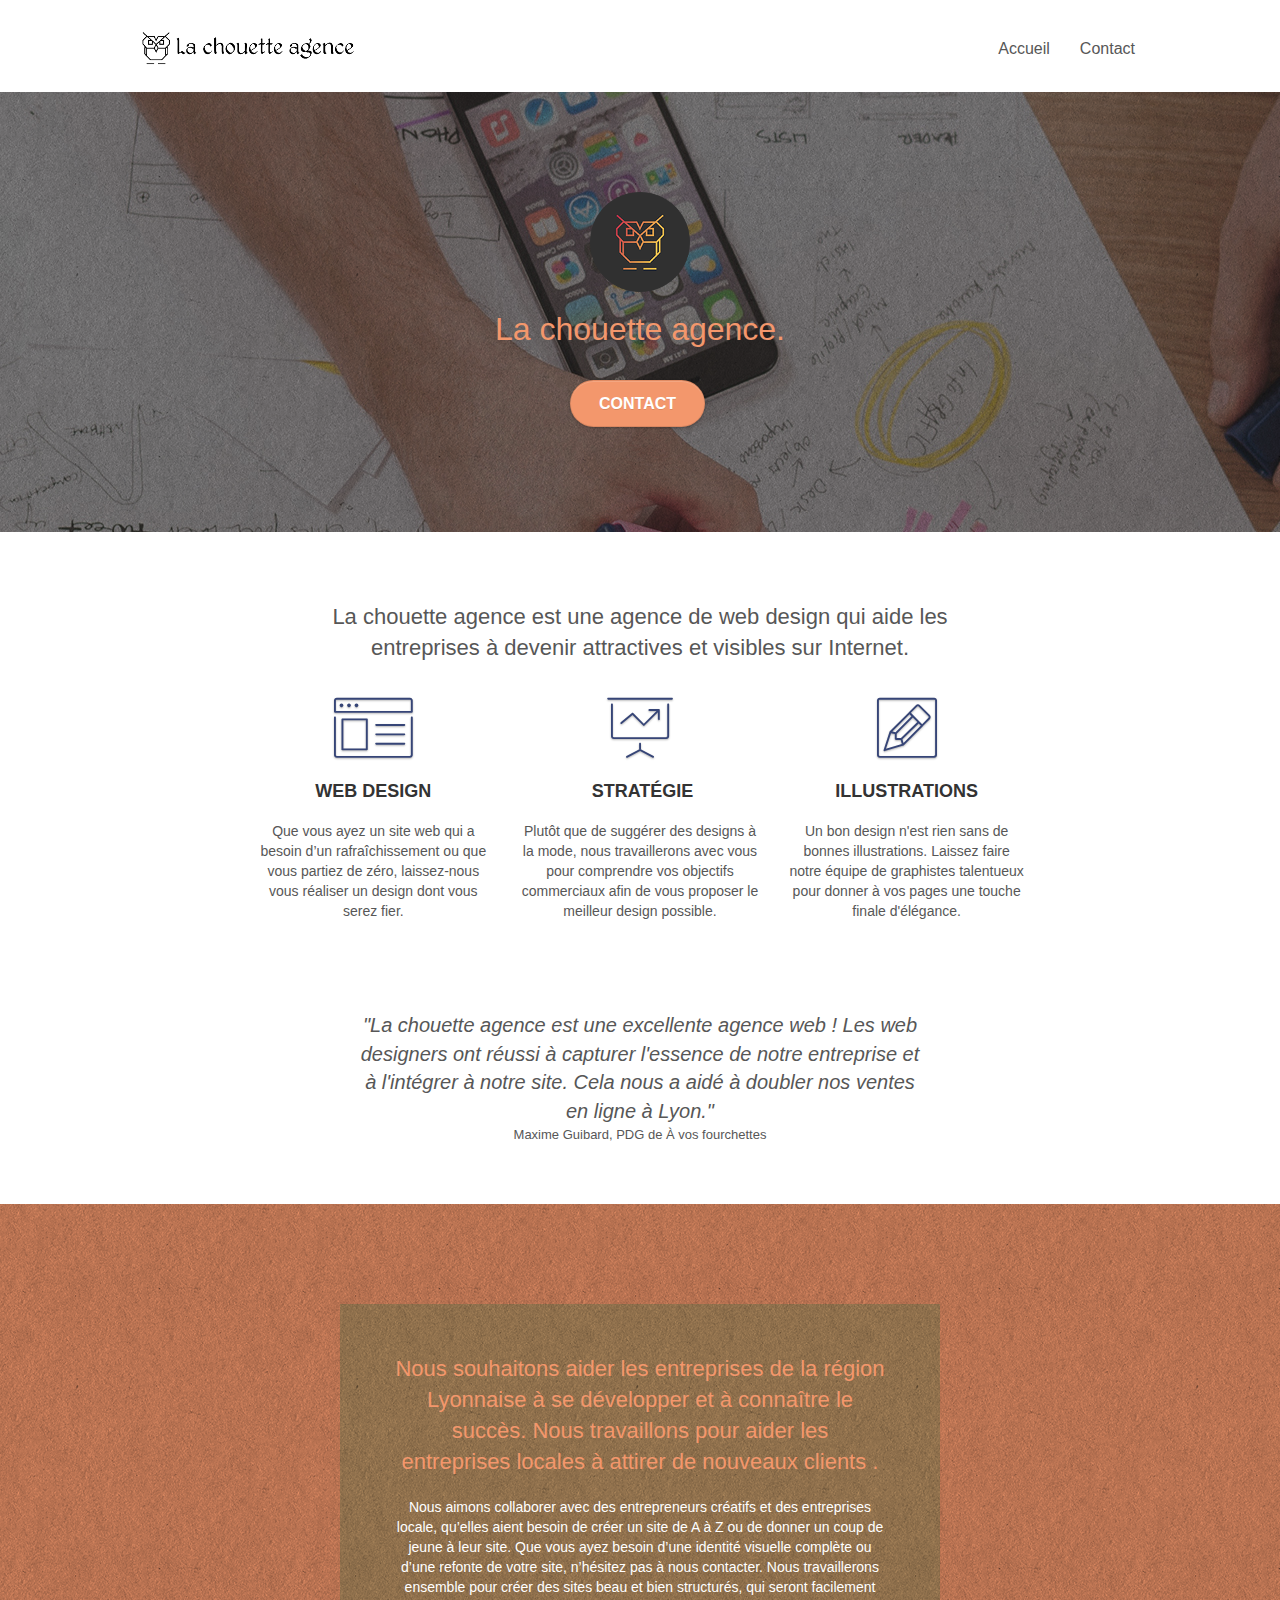
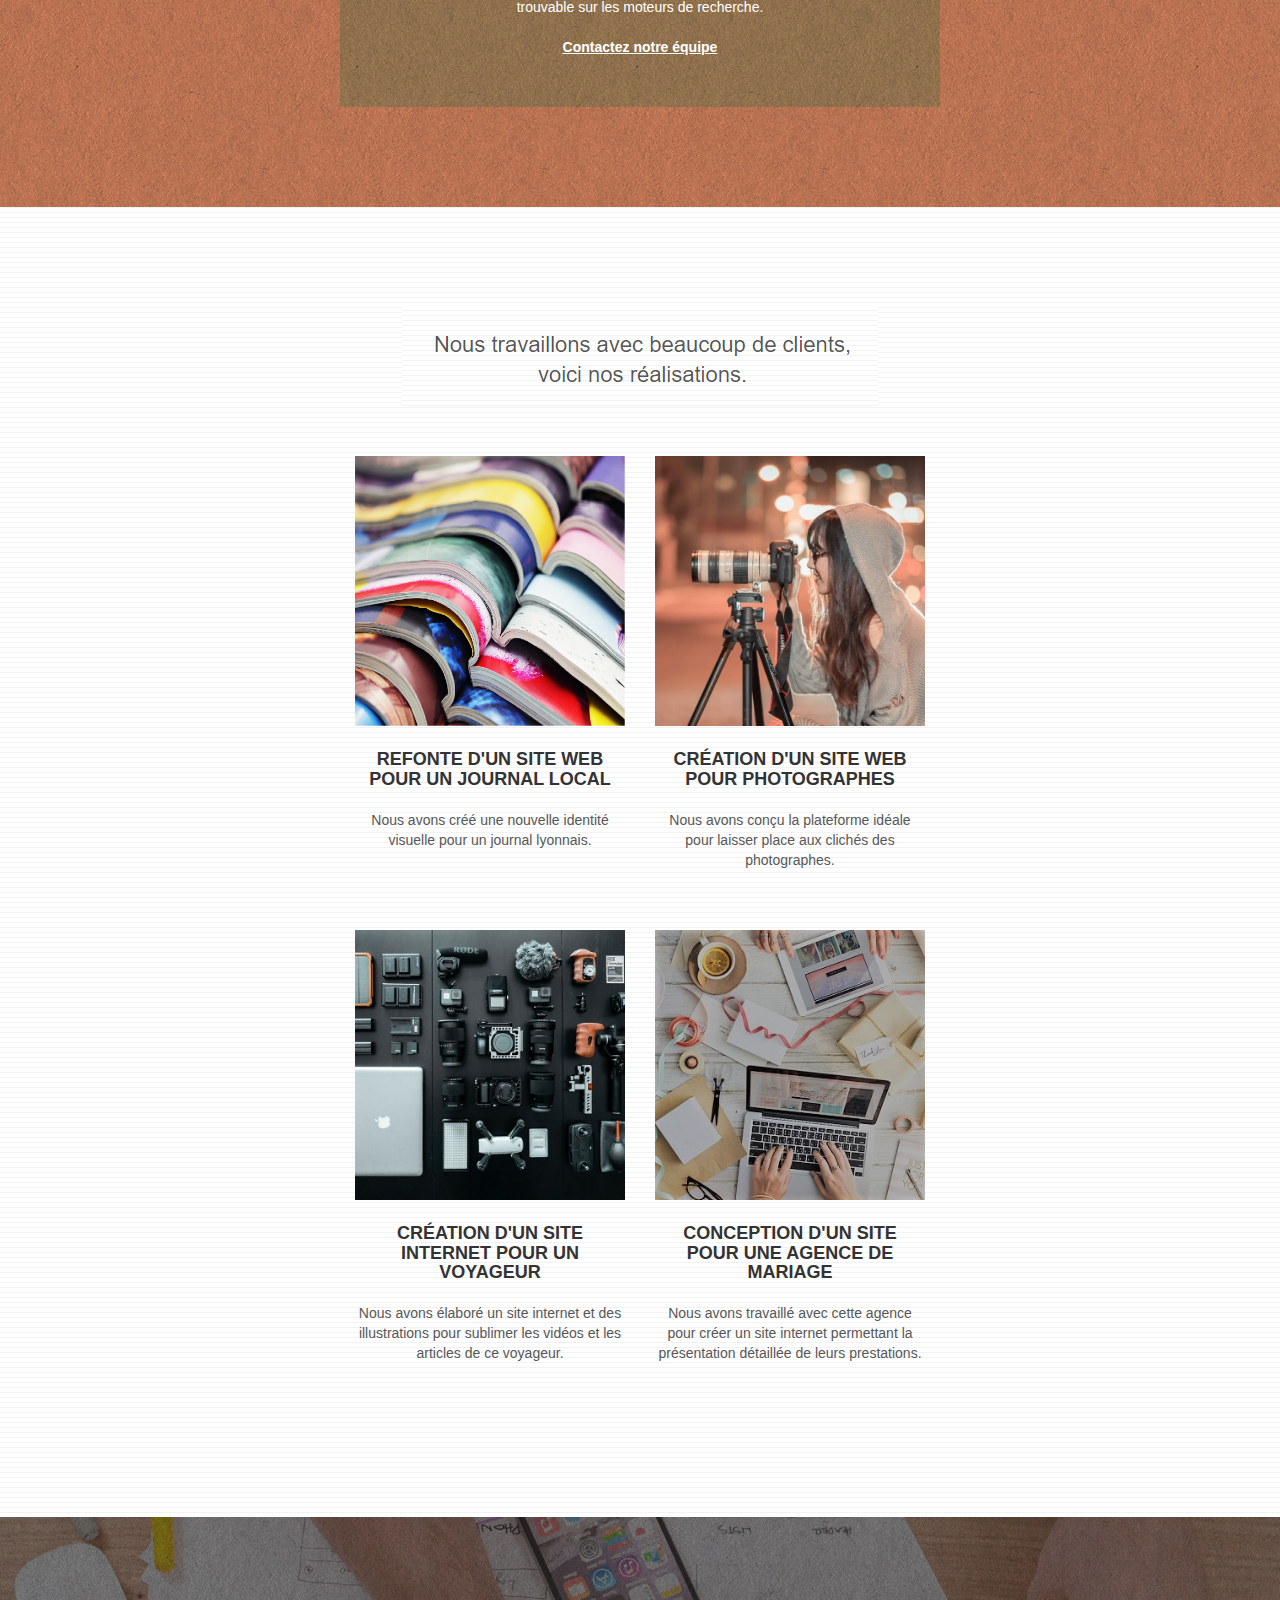
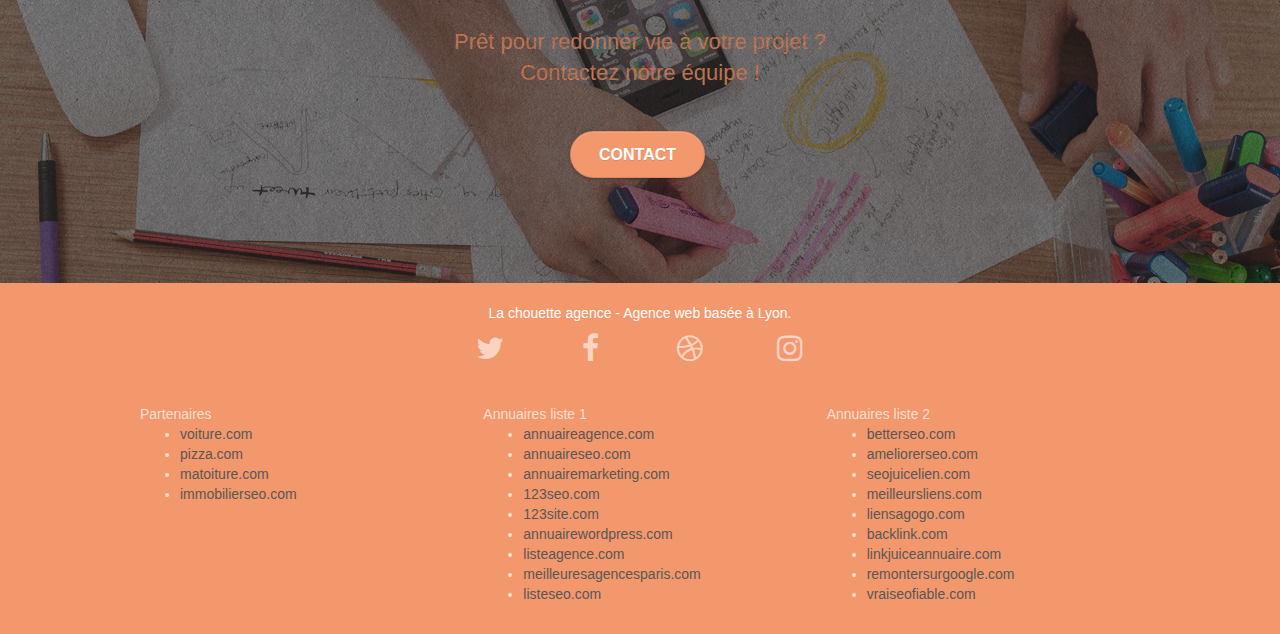
==== commit bd885727: "section #bloc-2 done" ====
--- a/index.html
+++ b/index.html
@@ -86,12 +86,14 @@
     <!-- bloc-1-presentation END -->
 
     <!-- bloc-2-services -->
-    <div class="bloc bgc-white l-bloc" id="bloc-2-services">
+    <section class="bloc bgc-white l-bloc" id="bloc-2-services">
     	<div class="container bloc-md">
-    		<div class="row">
-    			<div class="col-sm-12 text-center">
-    				<img alt="agence web, agence web paris, web design paris, stratégie web" src="img/title.png" />
-    			</div>
+    		<div class="row d-flex justify-content-center">
+          <div class="col-md-8">
+            <h2 class="text-center">
+      				La chouette agence est une agence de web design qui aide les entreprises à devenir attractives et visibles sur Internet.
+      			</h2>
+          </div>
     		</div>
     		<div class="row voffset-lg med-width-whitespace">
     			<div class="col-sm-4">
@@ -101,7 +103,7 @@
     				<h3 class="mg-md text-center">
     					Web design
     				</h3>
-    				<p class="text-center ">
+    				<p class="text-center">
     					Que vous ayez un site web qui a besoin d&rsquo;un rafraîchissement ou que vous partiez de zéro, laissez-nous vous réaliser un design dont vous serez fier.
     				</p>
     			</div>
@@ -112,7 +114,7 @@
     				<h3 class="mg-md text-center">
     					&nbsp;Stratégie
     				</h3>
-    				<p class="text-center ">
+    				<p class="text-center">
     					Plutôt que de suggérer des designs à la mode, nous travaillerons avec vous pour comprendre vos objectifs commerciaux afin de vous proposer le meilleur design possible.<br>
     				</p>
     			</div>
@@ -123,19 +125,19 @@
     				<h3 class="mg-md text-center">
     					Illustrations
     				</h3>
-    				<p class="text-center ">
+    				<p class="text-center">
     					Un bon design n'est rien sans de bonnes illustrations. Laissez faire notre équipe de graphistes talentueux pour donner à vos pages une touche finale d'élégance.
     				</p>
     			</div>
     		</div>
-    		<div class="row voffset-lg voffset">
-    			<div class="col-xs-12 col-md-8 col-md-offset-2 text-center">
-    				<img alt="agence web, agence web paris, web design paris, stratégie web" src="img/citation.png" />
-
-    			</div>
-    		</div>
-    	</div>
-    </div>
+    		<div class="row voffset-lg voffset d-flex justify-content-center">
+    			<div class="col-md-7 text-center">
+            <p class="citation">"La chouette agence est une excellente agence web ! Les web designers ont réussi à capturer l'essence de notre entreprise et à l'intégrer à notre site. Cela nous a aidé à doubler nos ventes en ligne à Lyon."</p>
+            <p class="author">Maxime Guibard, PDG de &Agrave; vos fourchettes</p>
+    			</div>
+    		</div>
+    	</div>
+    </section>
     <!-- bloc-2-services END -->
 
     <!-- bloc-3-what-i-do -->
--- a/style.css
+++ b/style.css
@@ -677,7 +677,7 @@
 }
 
 p {
-    font-size: 11px;
+    font-size: 14px;
 }
 
 .tight-width-whitespace {
@@ -710,7 +710,7 @@
 }
 
 h3 {
-    font-size: 15px;
+    font-size: 18px;
     text-transform: uppercase;
     font-weight: 700;
     color: #333333!important;
@@ -1039,4 +1039,24 @@
     .bloc-mob-center-text {
         text-align: center;
     }
-}+}
+
+/* Modifications added */
+.d-flex {
+  display: flex;
+}
+
+.justify-content-center {
+  justify-content: center;
+}
+
+p.citation {
+  font-size: 20px;
+  font-style: italic;
+  font-weight: 500;
+  margin-bottom: 0;
+}
+
+p.author {
+  font-size: 13px;
+}
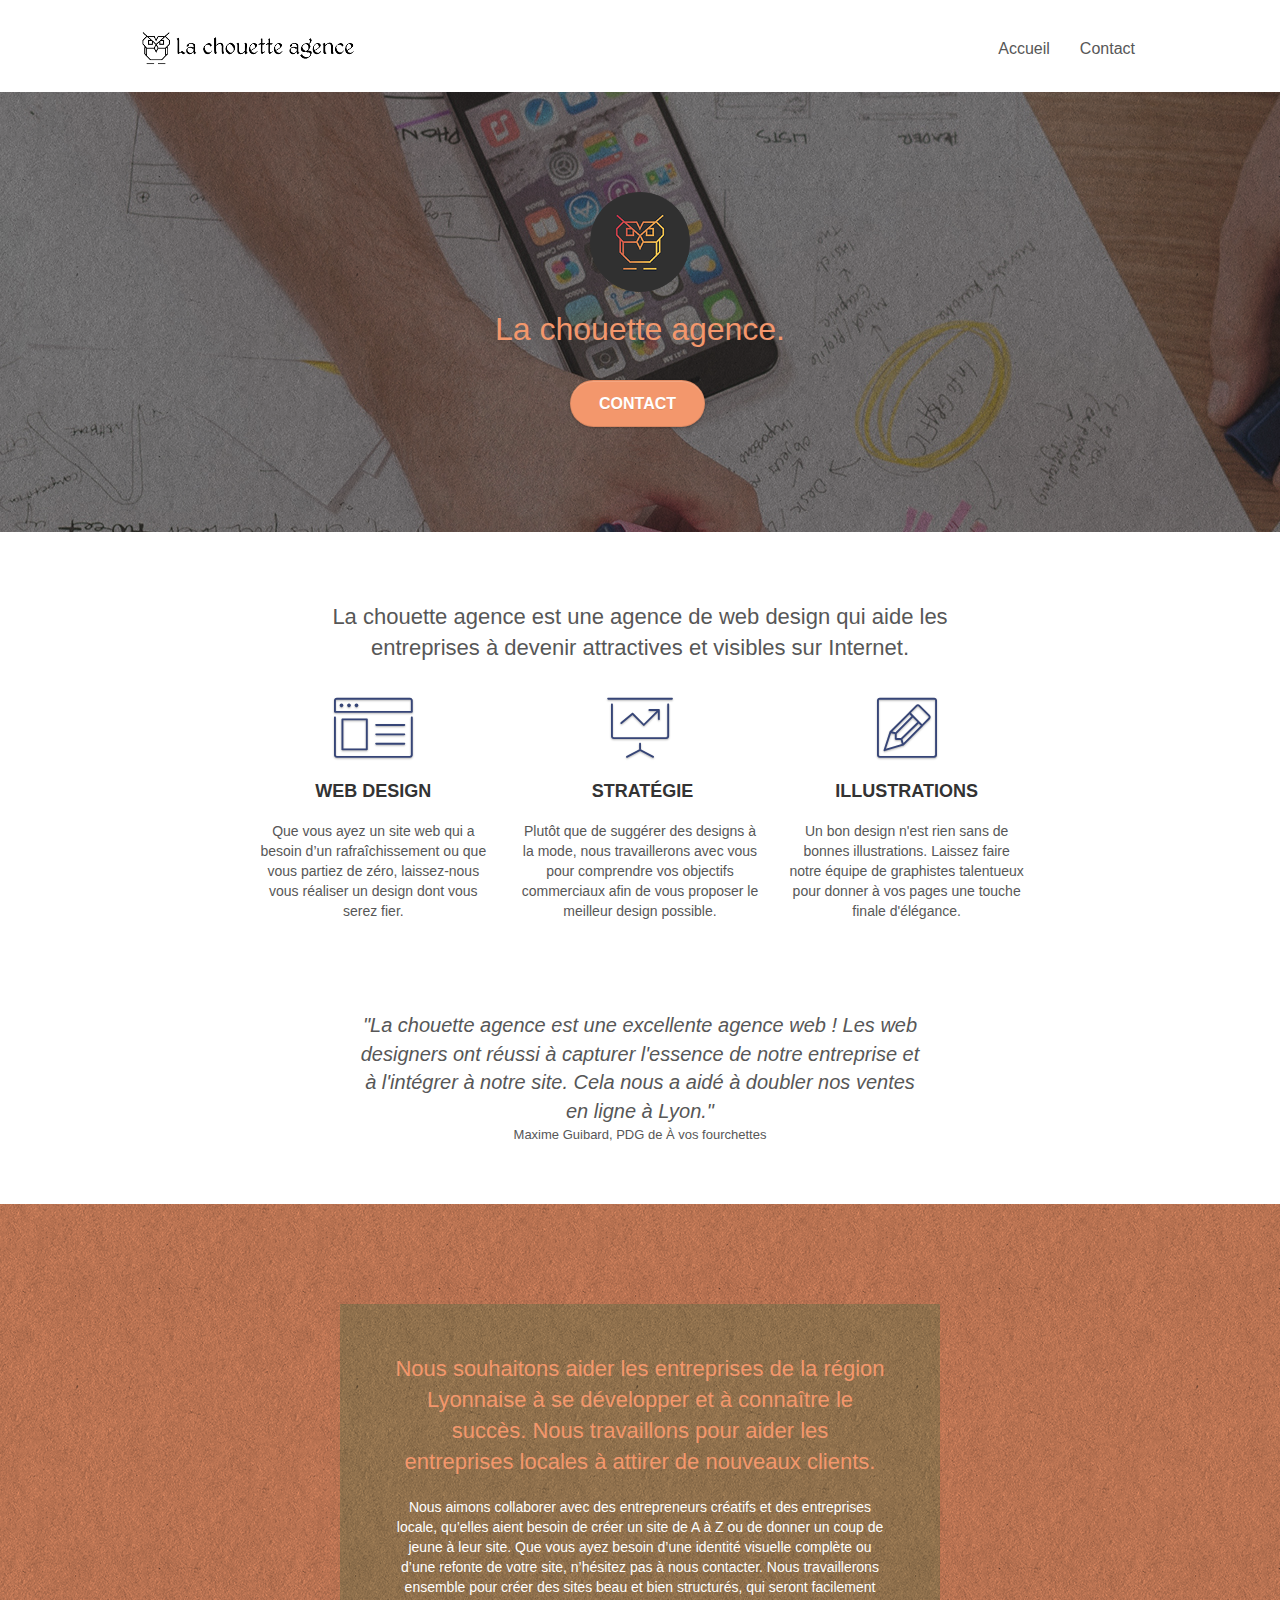
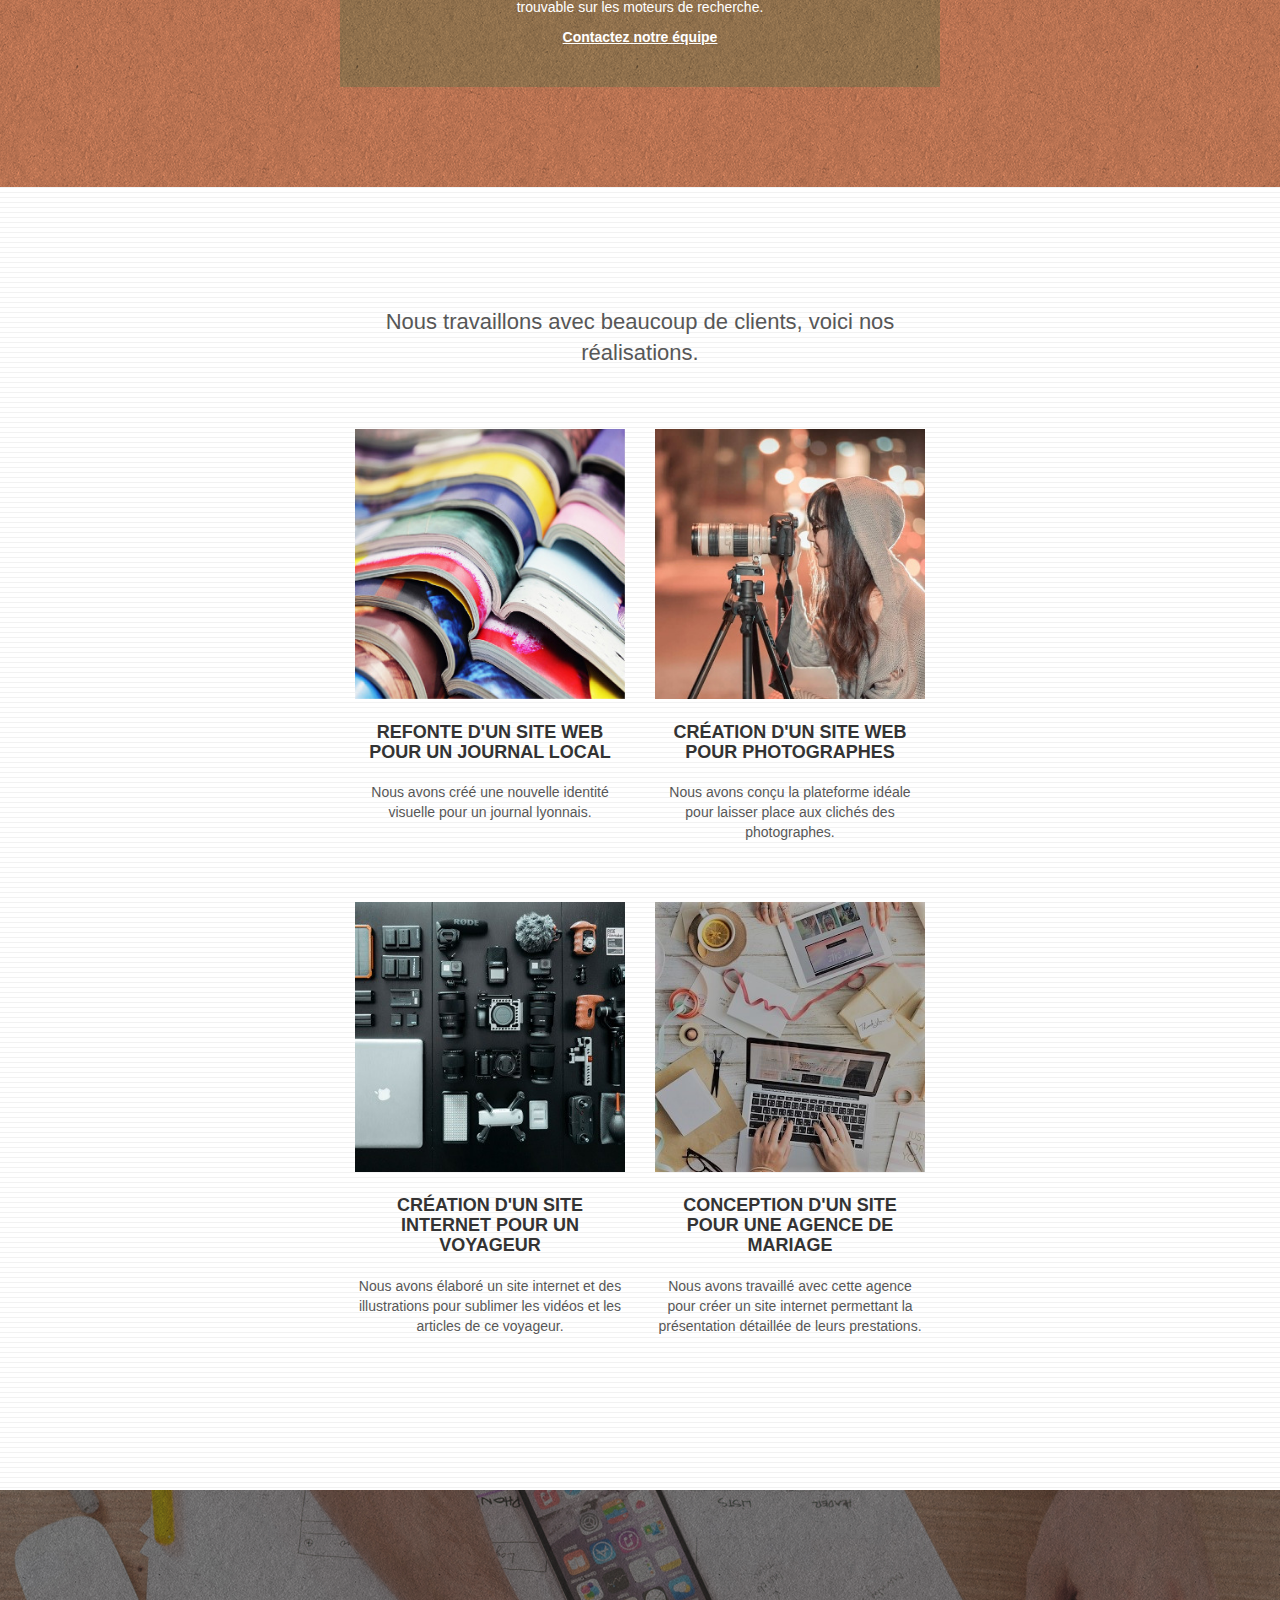
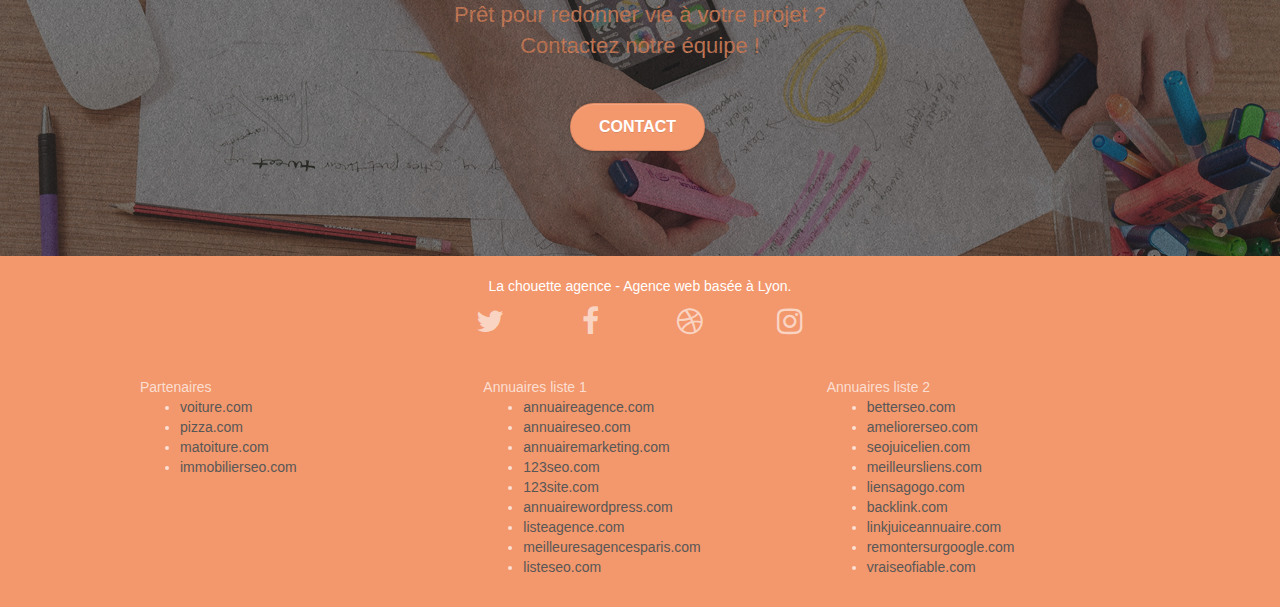
==== commit 2a8f727b: "section #bloc-4 done" ====
--- a/index.html
+++ b/index.html
@@ -141,33 +141,34 @@
     <!-- bloc-2-services END -->
 
     <!-- bloc-3-what-i-do -->
-    <div class="bloc tc-white bgc-atomic-tangerine bg-presentation d-bloc bloc-bg-texture texture-paper b-parallax" id="bloc-3-what-i-do">
+    <section class="bloc tc-white bgc-atomic-tangerine bg-presentation d-bloc bloc-bg-texture texture-paper b-parallax" id="bloc-3-what-i-do">
     	<div class="container bloc-lg">
     		<div class="row tight-width-whitespace black-background">
-    			<div class="col-sm-12">
+    			<div class="col-sm-12 text-center">
     				<h2 class="mg-md text-center tc-white">
-    					Nous souhaitons aider les entreprises de la région Lyonnaise à se développer et à connaître le succès. Nous travaillons pour aider les entreprises locales à attirer de nouveaux clients .<br>
+    					Nous souhaitons aider les entreprises de la région Lyonnaise à se développer et à connaître le succès. Nous travaillons pour aider les entreprises locales à attirer de nouveaux clients.
     				</h2>
     				<p class="text-center white">
-    					Nous aimons collaborer avec des entrepreneurs créatifs et des entreprises locale, qu’elles aient besoin de créer un site de A à Z ou de donner un coup de jeune à leur site. Que vous ayez besoin d’une identité visuelle complète ou d’une refonte de votre site, n’hésitez pas à nous contacter. Nous travaillerons ensemble pour créer des sites beau et bien structurés, qui seront facilement trouvable sur les moteurs de recherche. <br><br><a class="ltc-white bold-link" href="contact.html">Contactez notre équipe</a><br>
-    				</p>
-    			</div>
-    		</div>
-    	</div>
-    </div>
+    					Nous aimons collaborer avec des entrepreneurs créatifs et des entreprises locale, qu’elles aient besoin de créer un site de A à Z ou de donner un coup de jeune à leur site. Que vous ayez besoin d’une identité visuelle complète ou d’une refonte de votre site, n’hésitez pas à nous contacter. Nous travaillerons ensemble pour créer des sites beau et bien structurés, qui seront facilement trouvable sur les moteurs de recherche.
+    				</p>
+            <a class="ltc-white bold-link" href="contact.html">Contactez notre équipe</a>
+    			</div>
+    		</div>
+    	</div>
+    </section>
     <!-- bloc-3-what-i-do END -->
 
     <!-- bloc-4-portfolio -->
-    <div class="bloc bgc-white bg-lines-h2-bg bg-repeat l-bloc" id="bloc-4-portfolio">
+    <section class="bloc bgc-white bg-lines-h2-bg bg-repeat l-bloc" id="bloc-4-portfolio">
     	<div class="container bloc-lg">
-    		<div class="row">
-    			<div class="col-sm-12 text-center">
-    				<img alt="agence web, agence web paris, web design paris, stratégie web" src="img/title2.png" />
+    		<div class="row d-flex justify-content-center">
+    			<div class="col-md-7">
+            <h2 class="text-center">Nous travaillons avec beaucoup de clients, voici nos réalisations.</h2>
     			</div>
     		</div>
     		<div class="row tight-width-whitespace portfolio-row">
     			<div class="col-sm-6">
-    				<a href="#" data-lightbox="img/1.jpg" data-gallery-id="gallery-1" data-caption="Refonte d'un site web pour un journal local" data-frame="snapshot-lb"><img src="img/1.jpg" alt="paris web design logo agence web meilleure agence et refonte site web journal" class="img-responsive portfolio-thumb" /></a>
+    				<a href="#" data-lightbox="img/1-high-resolution.jpg" data-gallery-id="gallery-1" data-caption="Refonte d'un site web pour un journal local" data-frame="snapshot-lb"><img src="img/1.jpg" alt="paris web design logo agence web meilleure agence et refonte site web journal" class="img-responsive portfolio-thumb" /></a>
     				<h3 class="mg-md text-center">
     					Refonte d'un site web pour un journal local
     				</h3>
@@ -176,7 +177,7 @@
     				</p>
     			</div>
     			<div class="col-sm-6">
-    				<a href="#" data-lightbox="img/2.jpg" data-gallery-id="gallery-1" data-caption="Création d'un site web pour photographes" data-frame="snapshot-lb"><img src="img/2.jpg" class="img-responsive portfolio-thumb" alt="paris web design logo agence web meilleure agence, Création d'un site web pour photographes" /></a>
+    				<a href="#" data-lightbox="img/2-high-resolution.jpg" data-gallery-id="gallery-1" data-caption="Création d'un site web pour photographes" data-frame="snapshot-lb"><img src="img/2.jpg" class="img-responsive portfolio-thumb" alt="paris web design logo agence web meilleure agence, Création d'un site web pour photographes" /></a>
     				<h3 class="mg-md text-center">
     					Création d'un site web pour photographes
     				</h3>
@@ -187,7 +188,7 @@
     		</div>
     		<div class="row tight-width-whitespace portfolio-row">
     			<div class="col-sm-6">
-    				<a href="#" data-lightbox="img/3.bmp" data-gallery-id="gallery-1" data-caption="Création d'un site internet pour un voyageur" data-frame="snapshot-lb"><img src="img/3.bmp" class="img-responsive portfolio-thumb" alt="paris web design logo agence web meilleure agence, Création d'un site web pour voyageur"/></a>
+    				<a href="#" data-lightbox="img/3.jpg" data-gallery-id="gallery-1" data-caption="Création d'un site internet pour un voyageur" data-frame="snapshot-lb"><img src="img/3.jpg" class="img-responsive portfolio-thumb" alt="paris web design logo agence web meilleure agence, Création d'un site web pour voyageur"/></a>
     				<h3 class="mg-md text-center">
     					Création d'un site internet pour un voyageur
     				</h3>
@@ -196,7 +197,7 @@
     				</p>
     			</div>
     			<div class="col-sm-6">
-    				<a href="#" data-lightbox="img/4.bmp" data-gallery-id="gallery-1" data-caption="Conception d'un site pour une agence de mariage" data-frame="snapshot-lb"><img src="img/4.bmp" class="img-responsive portfolio-thumb" alt="paris web design logo agence web meilleure agence, Création d'un site web pour agence de mariage" /></a>
+    				<a href="#" data-lightbox="img/4.jpg" data-gallery-id="gallery-1" data-caption="Conception d'un site pour une agence de mariage" data-frame="snapshot-lb"><img src="img/4.jpg" class="img-responsive portfolio-thumb" alt="paris web design logo agence web meilleure agence, Création d'un site web pour agence de mariage" /></a>
     				<h3 class="mg-md text-center">
     					Conception d'un site pour une agence de mariage
     				</h3>
@@ -206,7 +207,7 @@
     			</div>
     		</div>
     	</div>
-    </div>
+    </section>
     <!-- bloc-4-portfolio END -->
 
     <!-- bloc-5-cta -->
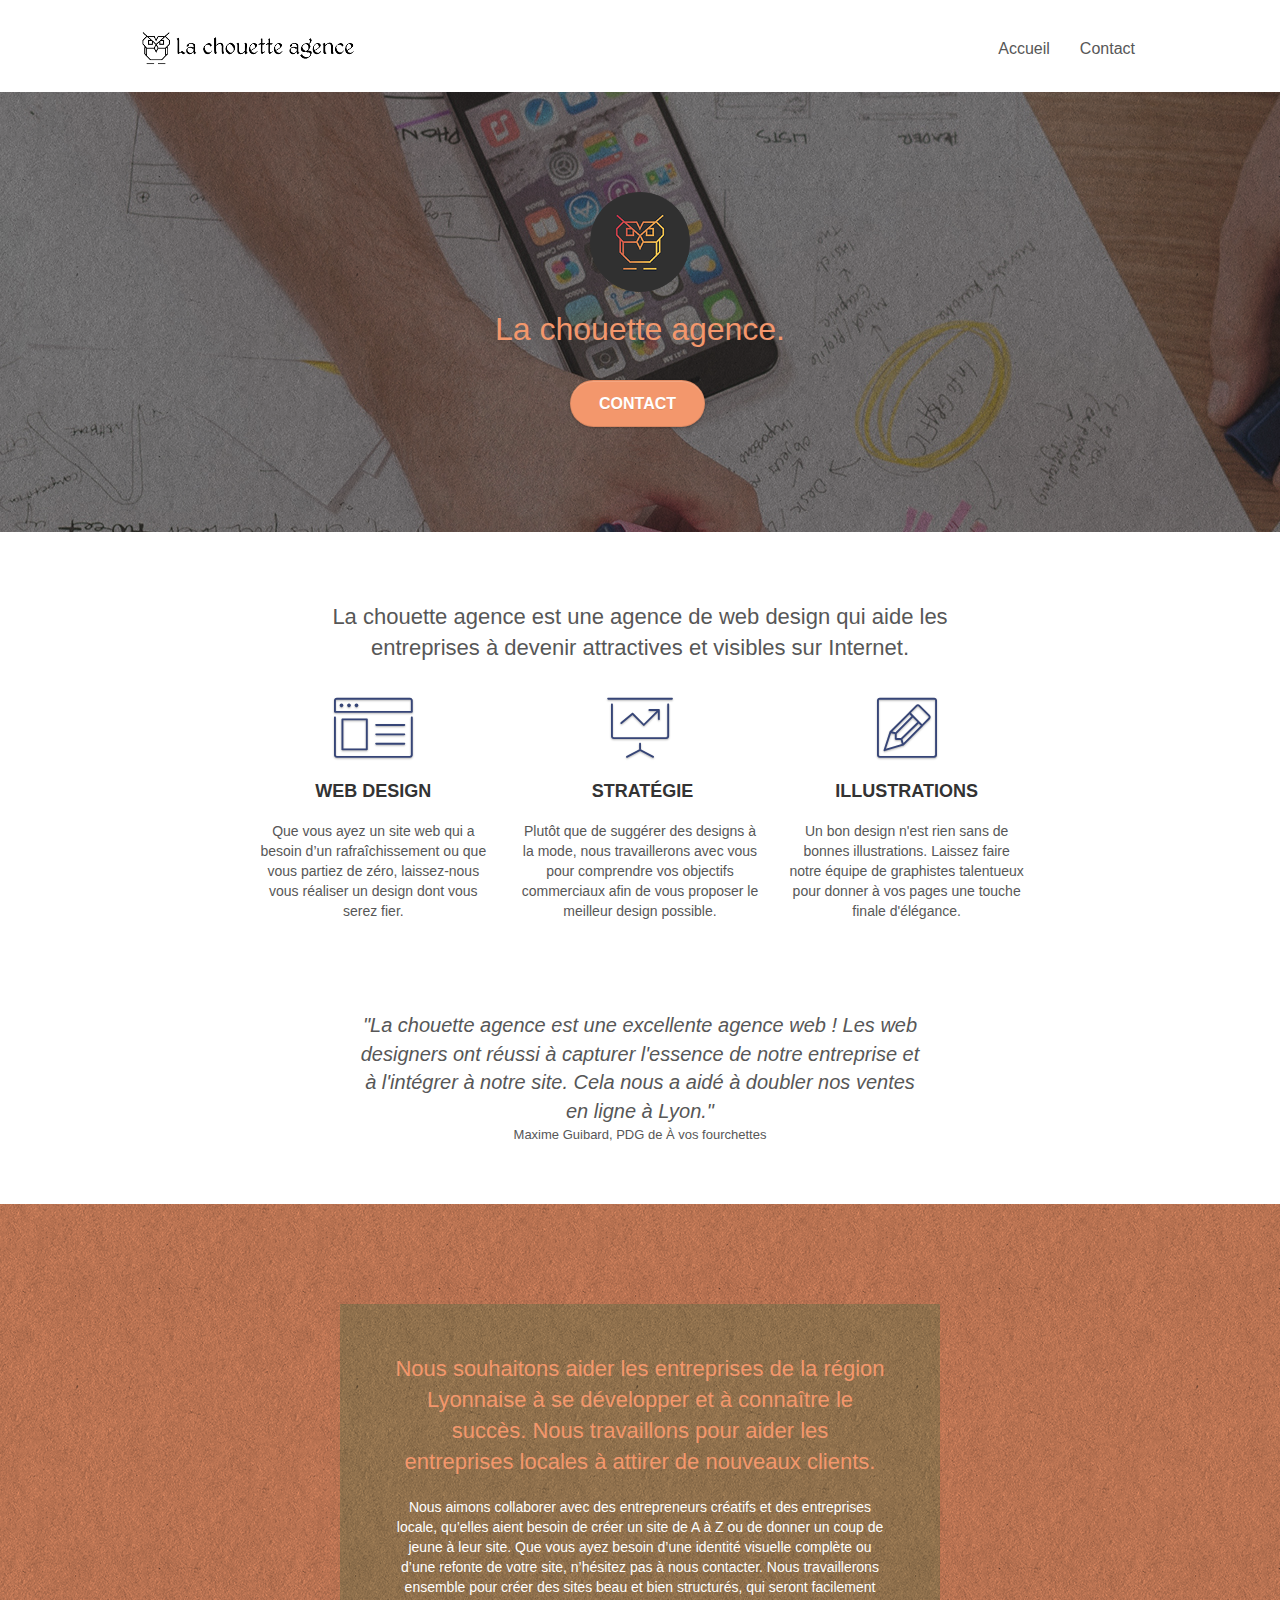
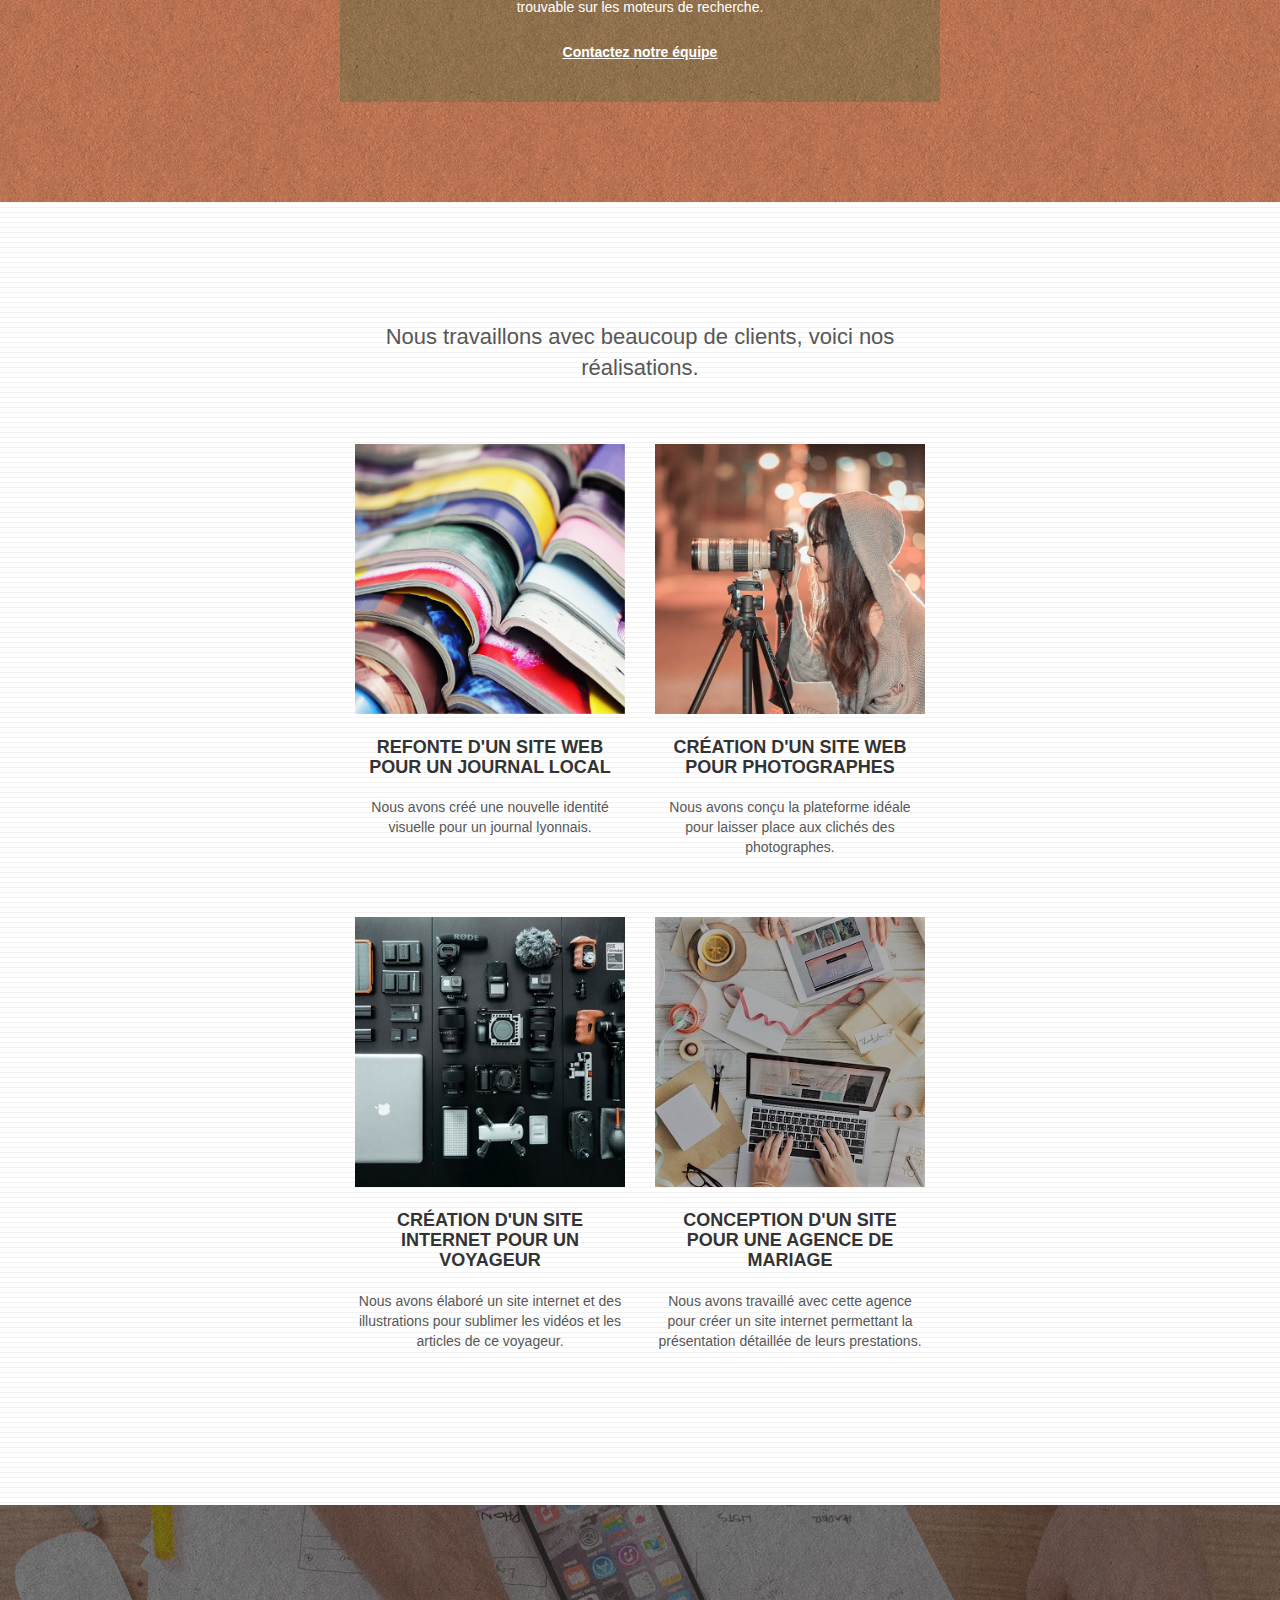
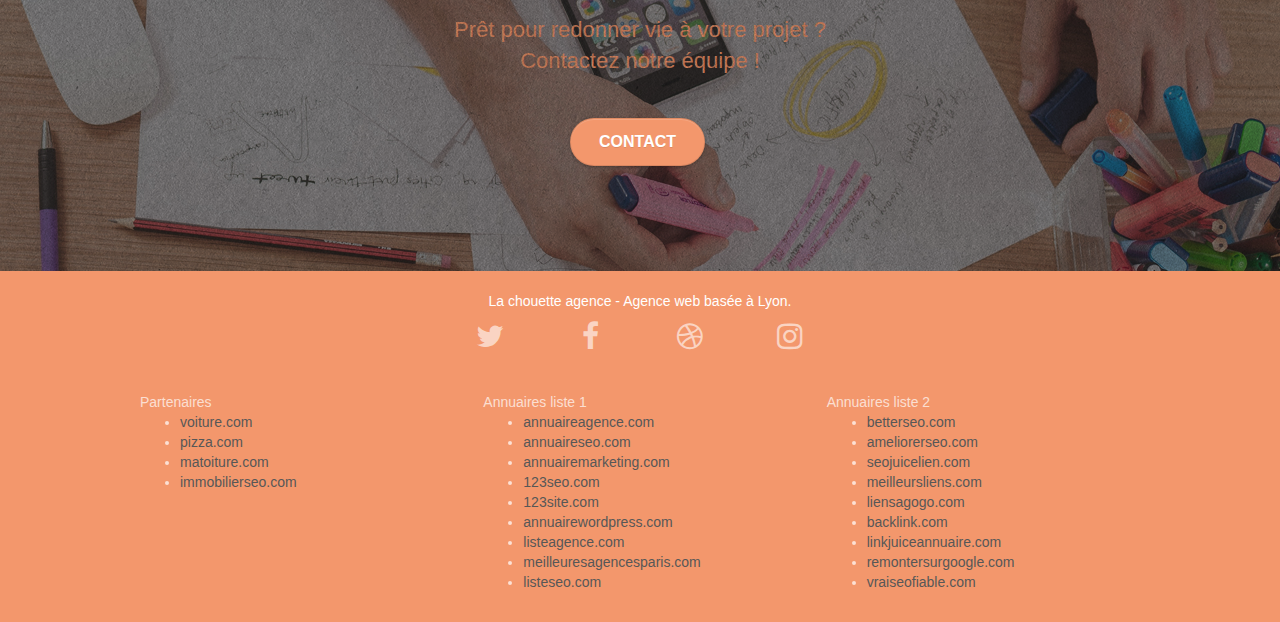
==== commit 42750950: "now correctly center images on responsive" ====
--- a/index.html
+++ b/index.html
@@ -168,7 +168,7 @@
     		</div>
     		<div class="row tight-width-whitespace portfolio-row">
     			<div class="col-sm-6">
-    				<a href="#" data-lightbox="img/1-high-resolution.jpg" data-gallery-id="gallery-1" data-caption="Refonte d'un site web pour un journal local" data-frame="snapshot-lb"><img src="img/1.jpg" alt="paris web design logo agence web meilleure agence et refonte site web journal" class="img-responsive portfolio-thumb" /></a>
+    				<a href="#" data-lightbox="img/1-high-resolution.jpg" data-gallery-id="gallery-1" data-caption="Refonte d'un site web pour un journal local" data-frame="snapshot-lb"><img src="img/1.jpg" class="img-responsive portfolio-thumb center" alt="journal local" /></a>
     				<h3 class="mg-md text-center">
     					Refonte d'un site web pour un journal local
     				</h3>
@@ -177,7 +177,7 @@
     				</p>
     			</div>
     			<div class="col-sm-6">
-    				<a href="#" data-lightbox="img/2-high-resolution.jpg" data-gallery-id="gallery-1" data-caption="Création d'un site web pour photographes" data-frame="snapshot-lb"><img src="img/2.jpg" class="img-responsive portfolio-thumb" alt="paris web design logo agence web meilleure agence, Création d'un site web pour photographes" /></a>
+    				<a href="#" data-lightbox="img/2-high-resolution.jpg" data-gallery-id="gallery-1" data-caption="Création d'un site web pour photographes" data-frame="snapshot-lb"><img src="img/2.jpg" class="img-responsive portfolio-thumb center" alt="photographe" /></a>
     				<h3 class="mg-md text-center">
     					Création d'un site web pour photographes
     				</h3>
@@ -188,7 +188,7 @@
     		</div>
     		<div class="row tight-width-whitespace portfolio-row">
     			<div class="col-sm-6">
-    				<a href="#" data-lightbox="img/3.jpg" data-gallery-id="gallery-1" data-caption="Création d'un site internet pour un voyageur" data-frame="snapshot-lb"><img src="img/3.jpg" class="img-responsive portfolio-thumb" alt="paris web design logo agence web meilleure agence, Création d'un site web pour voyageur"/></a>
+    				<a href="#" data-lightbox="img/3.jpg" data-gallery-id="gallery-1" data-caption="Création d'un site internet pour un voyageur" data-frame="snapshot-lb"><img src="img/3.jpg" class="img-responsive portfolio-thumb center" alt="Appareils éléctroniques"/></a>
     				<h3 class="mg-md text-center">
     					Création d'un site internet pour un voyageur
     				</h3>
@@ -197,7 +197,7 @@
     				</p>
     			</div>
     			<div class="col-sm-6">
-    				<a href="#" data-lightbox="img/4.jpg" data-gallery-id="gallery-1" data-caption="Conception d'un site pour une agence de mariage" data-frame="snapshot-lb"><img src="img/4.jpg" class="img-responsive portfolio-thumb" alt="paris web design logo agence web meilleure agence, Création d'un site web pour agence de mariage" /></a>
+    				<a href="#" data-lightbox="img/4.jpg" data-gallery-id="gallery-1" data-caption="Conception d'un site pour une agence de mariage" data-frame="snapshot-lb"><img src="img/4.jpg" class="img-responsive portfolio-thumb center" alt="préparation mariage" /></a>
     				<h3 class="mg-md text-center">
     					Conception d'un site pour une agence de mariage
     				</h3>
--- a/style.css
+++ b/style.css
@@ -1050,6 +1050,13 @@
   justify-content: center;
 }
 
+.center { /* for images in bloc-4-portfolio */
+  width: 320px;
+  display: block;
+  margin-left: auto;
+  margin-right: auto;
+}
+
 p.citation {
   font-size: 20px;
   font-style: italic;
@@ -1060,3 +1067,7 @@
 p.author {
   font-size: 13px;
 }
+
+#bloc-3-what-i-do p {
+  margin-bottom: 25px;
+}
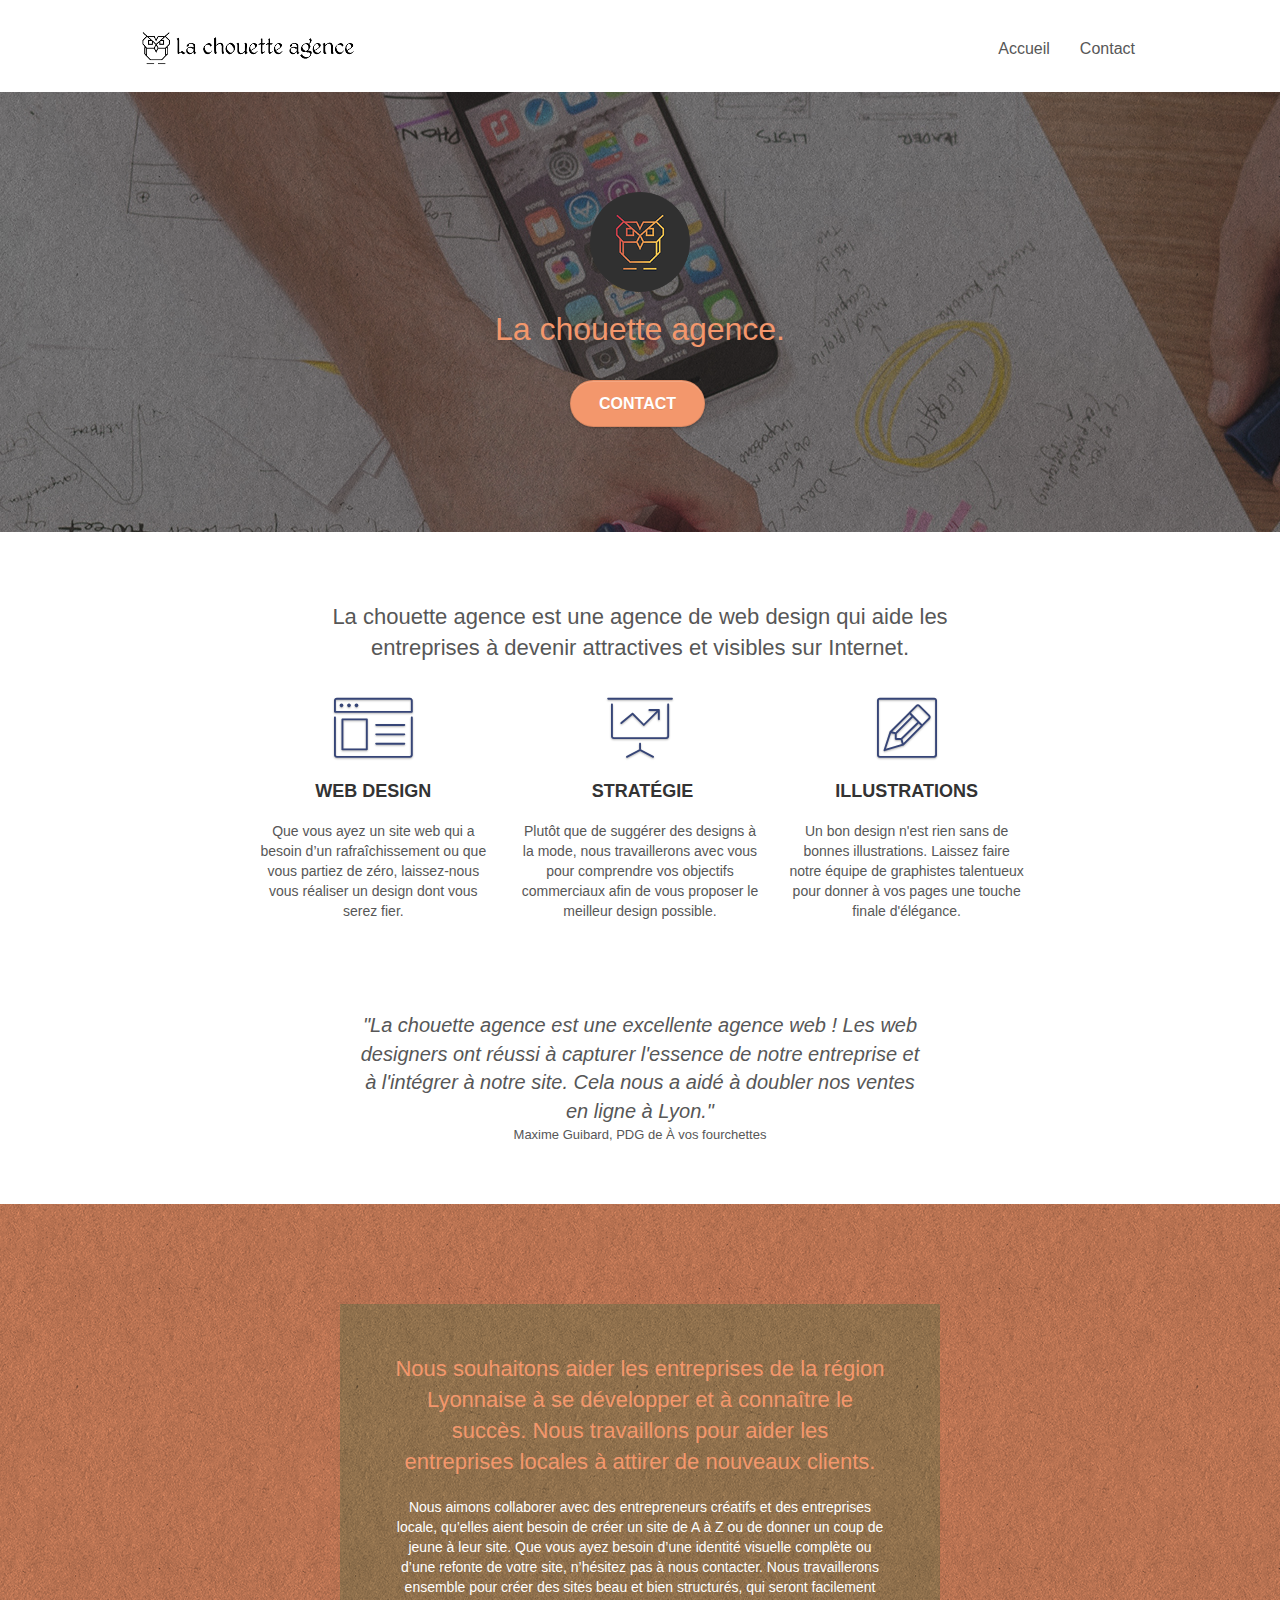
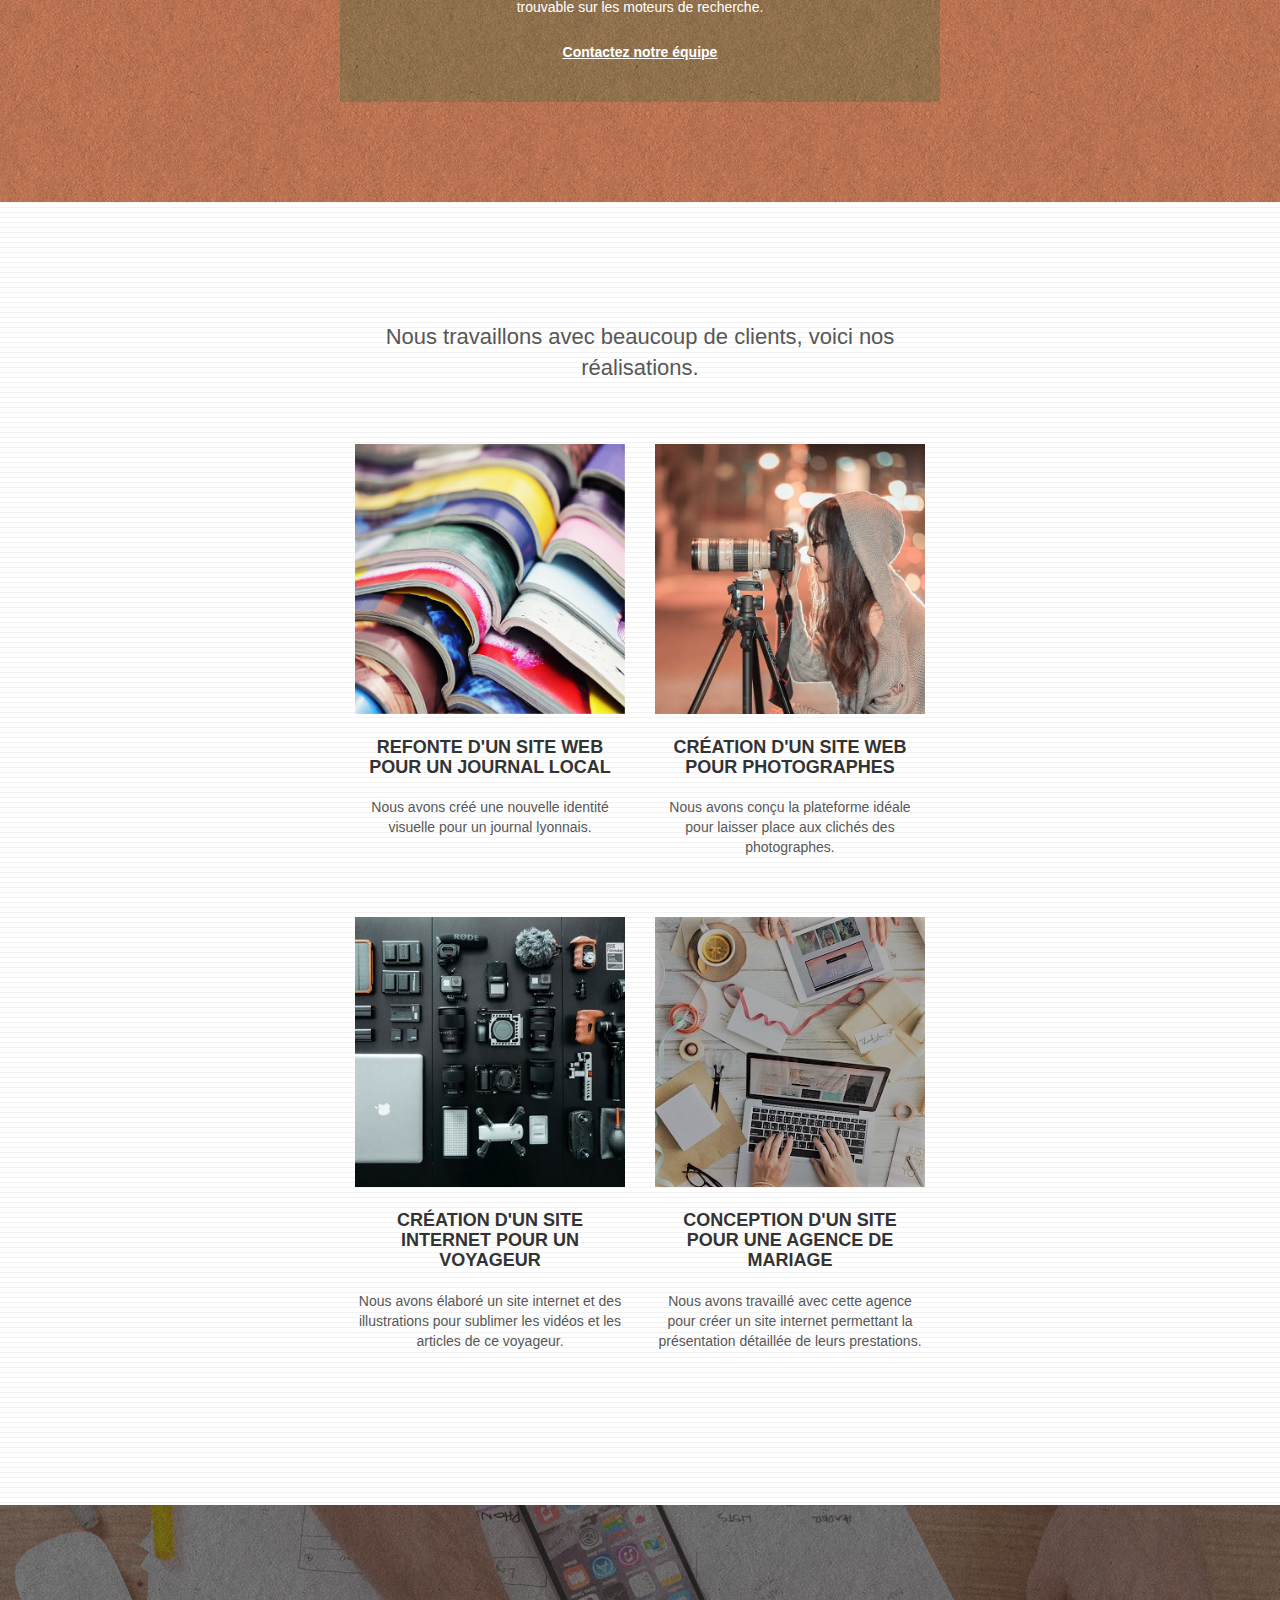
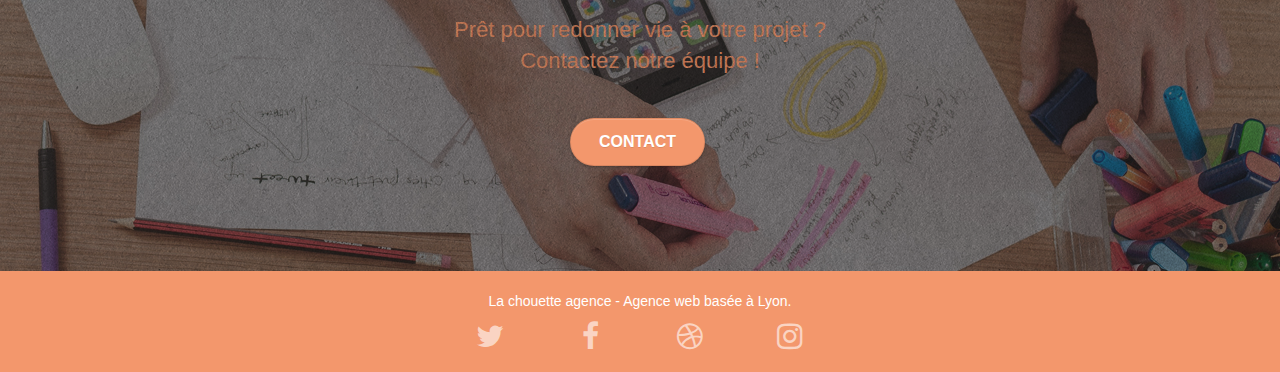
==== commit fb842b20: "contact page, section #bloc-0 done" ====
--- a/index.html
+++ b/index.html
@@ -14,7 +14,7 @@
     <meta property="og:image" content="./img/favicon.jpg" />
     <meta property="og:description" content="La chouette agence située à Lyon réalise pour vous les plus beaux designs pour votre site web." />
     <!-- favicon -->
-    <link rel="shortcut icon" type="image/png" href="./img/favicon.jpg">
+    <link rel="shortcut icon" type="image/jpg" href="./img/favicon.jpg">
     <!-- CSS -->
     <link rel="stylesheet" type="text/css" href="./css/bootstrap.css">
     <link rel="stylesheet" type="text/css" href="style.css">
@@ -41,7 +41,7 @@
       <!-- bloc-0 -->
       <nav class="bloc bgc-white l-bloc " id="bloc-0">
       	<div class="container bloc-sm">
-      		<nav class="navbar row">
+      		<div class="navbar row">
       			<div class="navbar-header">
       				<a class="navbar-brand" href="index.html"><img src="img/la-chouette-agence.png" alt="La chouette agence"/></a>
               <!-- Hamburger button for responsive -->
@@ -56,253 +56,212 @@
       						<a href="index.html">Accueil</a>
       					</li>
       					<li>
-      					</li>
-      					<li>
       						<a href="contact.html">Contact</a>
       					</li>
       				</ul>
       			</div>
-      		</nav>
+      		</div>
       	</div>
       </nav>
-    <!-- bloc-0 END -->
-
-    <!-- bloc-1-presentation -->
-    <section class="bloc bgc-dark-slate-blue bg-banniere d-bloc bg-t-edge bloc-bg-texture texture-paper b-parallax" id="bloc-1-hero">
-    	<div class="container bloc-lg">
-    		<div class="row tight-width-whitespace">
-    			<div class="col-sm-12">
-    				<img src="img/logo.png" class="center-block image-resize-mode" alt="La chouette agence" />
-    				<h1 class="text-center hero-bloc-text tc-white ">
-    					La chouette agence.
-    				</h1>
-    				<div class="text-center">
-    					<a href="contact.html" class="btn btn-lg btn-clean btn-rd cta-hero btn-atomic-tangerine" id="cta-hero">Contact</a>
-    				</div>
-    			</div>
-    		</div>
-    	</div>
-    </section>
-    <!-- bloc-1-presentation END -->
-
-    <!-- bloc-2-services -->
-    <section class="bloc bgc-white l-bloc" id="bloc-2-services">
-    	<div class="container bloc-md">
-    		<div class="row d-flex justify-content-center">
-          <div class="col-md-8">
-            <h2 class="text-center">
-      				La chouette agence est une agence de web design qui aide les entreprises à devenir attractives et visibles sur Internet.
+      <!-- bloc-0 END -->
+
+      <!-- bloc-1-presentation -->
+      <section class="bloc bgc-dark-slate-blue bg-banniere d-bloc bg-t-edge bloc-bg-texture texture-paper b-parallax" id="bloc-1-hero">
+      	<div class="container bloc-lg">
+      		<div class="row tight-width-whitespace">
+      			<div class="col-sm-12">
+      				<img src="img/logo.png" class="center-block image-resize-mode" alt="La chouette agence" />
+      				<h1 class="text-center hero-bloc-text tc-white ">
+      					La chouette agence.
+      				</h1>
+      				<div class="text-center">
+      					<a href="contact.html" class="btn btn-lg btn-clean btn-rd cta-hero btn-atomic-tangerine" id="cta-hero">Contact</a>
+      				</div>
+      			</div>
+      		</div>
+      	</div>
+      </section>
+      <!-- bloc-1-presentation END -->
+
+      <!-- bloc-2-services -->
+      <section class="bloc bgc-white l-bloc" id="bloc-2-services">
+      	<div class="container bloc-md">
+      		<div class="row d-flex justify-content-center">
+            <div class="col-md-8">
+              <h2 class="text-center">
+        				La chouette agence est une agence de web design qui aide les entreprises à devenir attractives et visibles sur Internet.
+        			</h2>
+            </div>
+      		</div>
+      		<div class="row voffset-lg med-width-whitespace">
+      			<div class="col-sm-4">
+      				<div class="text-center">
+      					<span class="et-icon-browser sm-shadow icon-dark-slate-blue icons icon-lg"></span>
+      				</div>
+      				<h3 class="mg-md text-center">
+      					Web design
+      				</h3>
+      				<p class="text-center">
+      					Que vous ayez un site web qui a besoin d&rsquo;un rafraîchissement ou que vous partiez de zéro, laissez-nous vous réaliser un design dont vous serez fier.
+      				</p>
+      			</div>
+      			<div class="col-sm-4">
+      				<div class="text-center">
+      					<span class="et-icon-presentation sm-shadow icon-dark-slate-blue icons icon-lg"></span>
+      				</div>
+      				<h3 class="mg-md text-center">
+      					&nbsp;Stratégie
+      				</h3>
+      				<p class="text-center">
+      					Plutôt que de suggérer des designs à la mode, nous travaillerons avec vous pour comprendre vos objectifs commerciaux afin de vous proposer le meilleur design possible.<br>
+      				</p>
+      			</div>
+      			<div class="col-sm-4">
+      				<div class="text-center">
+      					<span class="et-icon-edit sm-shadow icon-dark-slate-blue icons icon-lg"></span>
+      				</div>
+      				<h3 class="mg-md text-center">
+      					Illustrations
+      				</h3>
+      				<p class="text-center">
+      					Un bon design n'est rien sans de bonnes illustrations. Laissez faire notre équipe de graphistes talentueux pour donner à vos pages une touche finale d'élégance.
+      				</p>
+      			</div>
+      		</div>
+      		<div class="row voffset-lg voffset d-flex justify-content-center">
+      			<div class="col-md-7 text-center">
+              <p class="citation">"La chouette agence est une excellente agence web ! Les web designers ont réussi à capturer l'essence de notre entreprise et à l'intégrer à notre site. Cela nous a aidé à doubler nos ventes en ligne à Lyon."</p>
+              <p class="author">Maxime Guibard, PDG de &Agrave; vos fourchettes</p>
+      			</div>
+      		</div>
+      	</div>
+      </section>
+      <!-- bloc-2-services END -->
+
+      <!-- bloc-3-what-i-do -->
+      <section class="bloc tc-white bgc-atomic-tangerine bg-presentation d-bloc bloc-bg-texture texture-paper b-parallax" id="bloc-3-what-i-do">
+      	<div class="container bloc-lg">
+      		<div class="row tight-width-whitespace black-background">
+      			<div class="col-sm-12 text-center">
+      				<h2 class="mg-md text-center tc-white">
+      					Nous souhaitons aider les entreprises de la région Lyonnaise à se développer et à connaître le succès. Nous travaillons pour aider les entreprises locales à attirer de nouveaux clients.
+      				</h2>
+      				<p class="text-center white">
+      					Nous aimons collaborer avec des entrepreneurs créatifs et des entreprises locale, qu’elles aient besoin de créer un site de A à Z ou de donner un coup de jeune à leur site. Que vous ayez besoin d’une identité visuelle complète ou d’une refonte de votre site, n’hésitez pas à nous contacter. Nous travaillerons ensemble pour créer des sites beau et bien structurés, qui seront facilement trouvable sur les moteurs de recherche.
+      				</p>
+              <a class="ltc-white bold-link" href="contact.html">Contactez notre équipe</a>
+      			</div>
+      		</div>
+      	</div>
+      </section>
+      <!-- bloc-3-what-i-do END -->
+
+      <!-- bloc-4-portfolio -->
+      <section class="bloc bgc-white bg-lines-h2-bg bg-repeat l-bloc" id="bloc-4-portfolio">
+      	<div class="container bloc-lg">
+      		<div class="row d-flex justify-content-center">
+      			<div class="col-md-7">
+              <h2 class="text-center">Nous travaillons avec beaucoup de clients, voici nos réalisations.</h2>
+      			</div>
+      		</div>
+      		<div class="row tight-width-whitespace portfolio-row">
+      			<div class="col-sm-6">
+      				<a href="#" data-lightbox="img/1-high-resolution.jpg" data-gallery-id="gallery-1" data-caption="Refonte d'un site web pour un journal local" data-frame="snapshot-lb"><img src="img/1.jpg" class="img-responsive portfolio-thumb center" alt="journal local" /></a>
+      				<h3 class="mg-md text-center">
+      					Refonte d'un site web pour un journal local
+      				</h3>
+      				<p class="text-center">
+      					Nous avons créé une nouvelle identité visuelle pour un journal lyonnais.
+      				</p>
+      			</div>
+      			<div class="col-sm-6">
+      				<a href="#" data-lightbox="img/2-high-resolution.jpg" data-gallery-id="gallery-1" data-caption="Création d'un site web pour photographes" data-frame="snapshot-lb"><img src="img/2.jpg" class="img-responsive portfolio-thumb center" alt="photographe" /></a>
+      				<h3 class="mg-md text-center">
+      					Création d'un site web pour photographes
+      				</h3>
+      				<p class="text-center">
+      					Nous avons conçu la plateforme idéale pour laisser place aux clichés des photographes.
+      				</p>
+      			</div>
+      		</div>
+      		<div class="row tight-width-whitespace portfolio-row">
+      			<div class="col-sm-6">
+      				<a href="#" data-lightbox="img/3.jpg" data-gallery-id="gallery-1" data-caption="Création d'un site internet pour un voyageur" data-frame="snapshot-lb"><img src="img/3.jpg" class="img-responsive portfolio-thumb center" alt="Appareils éléctroniques"/></a>
+      				<h3 class="mg-md text-center">
+      					Création d'un site internet pour un voyageur
+      				</h3>
+      				<p class="text-center">
+      					Nous avons élaboré un site internet et des illustrations pour sublimer les vidéos et les articles de ce voyageur.
+      				</p>
+      			</div>
+      			<div class="col-sm-6">
+      				<a href="#" data-lightbox="img/4.jpg" data-gallery-id="gallery-1" data-caption="Conception d'un site pour une agence de mariage" data-frame="snapshot-lb"><img src="img/4.jpg" class="img-responsive portfolio-thumb center" alt="préparation mariage" /></a>
+      				<h3 class="mg-md text-center">
+      					Conception d'un site pour une agence de mariage
+      				</h3>
+      				<p class="text-center">
+      					Nous avons travaillé avec cette agence pour créer un site internet permettant la présentation détaillée de leurs prestations.
+      				</p>
+      			</div>
+      		</div>
+      	</div>
+      </section>
+      <!-- bloc-4-portfolio END -->
+
+      <!-- bloc-5-cta -->
+      <section class="bloc bgc-dark-slate-blue bg-banniere d-bloc bloc-bg-texture texture-paper" id="bloc-5-cta">
+      	<div class="container bloc-lg">
+      		<div class="row">
+      			<h2 class="mg-md text-center tc-white">
+      				Prêt pour redonner vie à votre projet ?<br>Contactez notre équipe !
       			</h2>
-          </div>
-    		</div>
-    		<div class="row voffset-lg med-width-whitespace">
-    			<div class="col-sm-4">
-    				<div class="text-center">
-    					<span class="et-icon-browser sm-shadow icon-dark-slate-blue icons icon-lg"></span>
-    				</div>
-    				<h3 class="mg-md text-center">
-    					Web design
-    				</h3>
-    				<p class="text-center">
-    					Que vous ayez un site web qui a besoin d&rsquo;un rafraîchissement ou que vous partiez de zéro, laissez-nous vous réaliser un design dont vous serez fier.
-    				</p>
-    			</div>
-    			<div class="col-sm-4">
-    				<div class="text-center">
-    					<span class="et-icon-presentation sm-shadow icon-dark-slate-blue icons icon-lg"></span>
-    				</div>
-    				<h3 class="mg-md text-center">
-    					&nbsp;Stratégie
-    				</h3>
-    				<p class="text-center">
-    					Plutôt que de suggérer des designs à la mode, nous travaillerons avec vous pour comprendre vos objectifs commerciaux afin de vous proposer le meilleur design possible.<br>
-    				</p>
-    			</div>
-    			<div class="col-sm-4">
-    				<div class="text-center">
-    					<span class="et-icon-edit sm-shadow icon-dark-slate-blue icons icon-lg"></span>
-    				</div>
-    				<h3 class="mg-md text-center">
-    					Illustrations
-    				</h3>
-    				<p class="text-center">
-    					Un bon design n'est rien sans de bonnes illustrations. Laissez faire notre équipe de graphistes talentueux pour donner à vos pages une touche finale d'élégance.
-    				</p>
-    			</div>
-    		</div>
-    		<div class="row voffset-lg voffset d-flex justify-content-center">
-    			<div class="col-md-7 text-center">
-            <p class="citation">"La chouette agence est une excellente agence web ! Les web designers ont réussi à capturer l'essence de notre entreprise et à l'intégrer à notre site. Cela nous a aidé à doubler nos ventes en ligne à Lyon."</p>
-            <p class="author">Maxime Guibard, PDG de &Agrave; vos fourchettes</p>
-    			</div>
-    		</div>
-    	</div>
-    </section>
-    <!-- bloc-2-services END -->
-
-    <!-- bloc-3-what-i-do -->
-    <section class="bloc tc-white bgc-atomic-tangerine bg-presentation d-bloc bloc-bg-texture texture-paper b-parallax" id="bloc-3-what-i-do">
-    	<div class="container bloc-lg">
-    		<div class="row tight-width-whitespace black-background">
-    			<div class="col-sm-12 text-center">
-    				<h2 class="mg-md text-center tc-white">
-    					Nous souhaitons aider les entreprises de la région Lyonnaise à se développer et à connaître le succès. Nous travaillons pour aider les entreprises locales à attirer de nouveaux clients.
-    				</h2>
-    				<p class="text-center white">
-    					Nous aimons collaborer avec des entrepreneurs créatifs et des entreprises locale, qu’elles aient besoin de créer un site de A à Z ou de donner un coup de jeune à leur site. Que vous ayez besoin d’une identité visuelle complète ou d’une refonte de votre site, n’hésitez pas à nous contacter. Nous travaillerons ensemble pour créer des sites beau et bien structurés, qui seront facilement trouvable sur les moteurs de recherche.
-    				</p>
-            <a class="ltc-white bold-link" href="contact.html">Contactez notre équipe</a>
-    			</div>
-    		</div>
-    	</div>
-    </section>
-    <!-- bloc-3-what-i-do END -->
-
-    <!-- bloc-4-portfolio -->
-    <section class="bloc bgc-white bg-lines-h2-bg bg-repeat l-bloc" id="bloc-4-portfolio">
-    	<div class="container bloc-lg">
-    		<div class="row d-flex justify-content-center">
-    			<div class="col-md-7">
-            <h2 class="text-center">Nous travaillons avec beaucoup de clients, voici nos réalisations.</h2>
-    			</div>
-    		</div>
-    		<div class="row tight-width-whitespace portfolio-row">
-    			<div class="col-sm-6">
-    				<a href="#" data-lightbox="img/1-high-resolution.jpg" data-gallery-id="gallery-1" data-caption="Refonte d'un site web pour un journal local" data-frame="snapshot-lb"><img src="img/1.jpg" class="img-responsive portfolio-thumb center" alt="journal local" /></a>
-    				<h3 class="mg-md text-center">
-    					Refonte d'un site web pour un journal local
-    				</h3>
-    				<p class="text-center">
-    					Nous avons créé une nouvelle identité visuelle pour un journal lyonnais.
-    				</p>
-    			</div>
-    			<div class="col-sm-6">
-    				<a href="#" data-lightbox="img/2-high-resolution.jpg" data-gallery-id="gallery-1" data-caption="Création d'un site web pour photographes" data-frame="snapshot-lb"><img src="img/2.jpg" class="img-responsive portfolio-thumb center" alt="photographe" /></a>
-    				<h3 class="mg-md text-center">
-    					Création d'un site web pour photographes
-    				</h3>
-    				<p class="text-center">
-    					Nous avons conçu la plateforme idéale pour laisser place aux clichés des photographes.
-    				</p>
-    			</div>
-    		</div>
-    		<div class="row tight-width-whitespace portfolio-row">
-    			<div class="col-sm-6">
-    				<a href="#" data-lightbox="img/3.jpg" data-gallery-id="gallery-1" data-caption="Création d'un site internet pour un voyageur" data-frame="snapshot-lb"><img src="img/3.jpg" class="img-responsive portfolio-thumb center" alt="Appareils éléctroniques"/></a>
-    				<h3 class="mg-md text-center">
-    					Création d'un site internet pour un voyageur
-    				</h3>
-    				<p class="text-center">
-    					Nous avons élaboré un site internet et des illustrations pour sublimer les vidéos et les articles de ce voyageur.
-    				</p>
-    			</div>
-    			<div class="col-sm-6">
-    				<a href="#" data-lightbox="img/4.jpg" data-gallery-id="gallery-1" data-caption="Conception d'un site pour une agence de mariage" data-frame="snapshot-lb"><img src="img/4.jpg" class="img-responsive portfolio-thumb center" alt="préparation mariage" /></a>
-    				<h3 class="mg-md text-center">
-    					Conception d'un site pour une agence de mariage
-    				</h3>
-    				<p class="text-center">
-    					Nous avons travaillé avec cette agence pour créer un site internet permettant la présentation détaillée de leurs prestations.
-    				</p>
-    			</div>
-    		</div>
-    	</div>
-    </section>
-    <!-- bloc-4-portfolio END -->
-
-    <!-- bloc-5-cta -->
-    <div class="bloc bgc-dark-slate-blue bg-banniere d-bloc bloc-bg-texture texture-paper" id="bloc-5-cta">
-    	<div class="container bloc-lg">
-    		<div class="row">
-    			<h2 class="mg-md text-center tc-white">
-    				Prêt pour redonner vie à votre projet ?<br>Contactez notre équipe !
-    			</h2>
-    			<div class="col-sm-12 text-center">
-    				<a href="contact.html" class="btn btn-atomic-tangerine btn-clean btn-rd btn-lg cta-hero">Contact</a>
-    			</div>
-    		</div>
-    	</div>
+      			<div class="col-sm-12 text-center">
+      				<a href="contact.html" class="btn btn-atomic-tangerine btn-clean btn-rd btn-lg cta-hero">Contact</a>
+      			</div>
+      		</div>
+      	</div>
+      </section>
+      <!-- bloc-5-cta END -->
+
+      <!-- Footer - bloc-8 -->
+      <footer class="bloc bgc-atomic-tangerine d-bloc" id="bloc-8">
+      	<div class="container bloc-sm">
+      		<div class="row">
+      			<div class="col-sm-12">
+      				<p class="text-center white">
+      					La chouette agence - Agence web basée à Lyon.<br>
+      				</p>
+      				<div class="row row-no-gutters social">
+      					<div class="col-xs-3">
+      						<div class="text-center">
+      							<a class="social" href="www.twitter.com"><span class="fa fa-twitter icon-md"></span></a>
+      						</div>
+      					</div>
+      					<div class="col-xs-3">
+      						<div class="text-center">
+      							<a class="social" href="www.facebook.com"><span class="fa fa-facebook icon-md"></span></a>
+      						</div>
+      					</div>
+      					<div class="col-xs-3">
+      						<div class="text-center">
+      							<a class="social" href="www.dribbble.com"><span class="fa fa-dribbble icon-md"></span></a>
+      						</div>
+      					</div>
+      					<div class="col-xs-3">
+      						<div class="text-center">
+      							<a class="social" href="www.instagram.com"><span class="fa fa-instagram icon-md"></span></a>
+      						</div>
+      					</div>
+      				</div>
+      			</div>
+      		</div>
+      	</div>
+      </footer>
+      <!-- Footer - bloc-8 END -->
+
     </div>
-    <!-- bloc-5-cta END -->
-
-    <!-- Footer - bloc-8 -->
-    <div class="bloc bgc-atomic-tangerine d-bloc" id="bloc-8">
-    	<div class="container bloc-sm">
-    		<div class="row">
-    			<div class="col-sm-12">
-    				<p class="text-center white">
-    					La chouette agence - Agence web basée à Lyon.<br>
-    				</p>
-    				<div class="row row-no-gutters social">
-    					<div class="col-sm-3">
-    						<div class="text-center">
-    							<a class="social" href="index.html"><span class="fa fa-twitter icon-md"></span></a>
-    						</div>
-    					</div>
-    					<div class="col-sm-3">
-    						<div class="text-center">
-    							<a class="social" href="index.html"><span class="fa fa-facebook icon-md"></span></a>
-    						</div>
-    					</div>
-    					<div class="col-sm-3">
-    						<div class="text-center">
-    							<a class="social" href="index.html"><span class="fa fa-dribbble icon-md"></span></a>
-    						</div>
-    					</div>
-    					<div class="col-sm-3">
-    						<div class="text-center">
-    							<a class="social" href="index.html"><span class="fa fa-instagram icon-md"></span></a>
-    						</div>
-    					</div>
-    					<div class="keywords" style="color:#F3976C;">Agence web à paris, stratégie web, web design, illustrations, design de site web, site web, web, internet, site internet, site</div>
-    				</div>
-    				<div class="row">
-    					<div class="col-sm-4">
-    						Partenaires
-    							<ul>
-    								<li><a href="voiture.com">voiture.com</a></li>
-    								<li><a href="pizza.com">pizza.com</a></li>
-    								<li><a href="matoiture.com">matoiture.com</a></li>
-    								<li><a href="immobilierseo.com">immobilierseo.com</a></li>
-    							</ul>
-    					</div>
-    					<div class="col-sm-4">
-    						Annuaires liste 1
-    						<ul>
-    							<li><a href="annuaireagence.com">annuaireagence.com</a></li>
-    							<li><a href="annuaireseo.com">annuaireseo.com</a></li>
-    							<li><a href="annuairemarketing.com">annuairemarketing.com</a></li>
-    							<li><a href="123seoture.com">123seo.com</a></li>
-    							<li><a href="123site.com">123site.com</a></li>
-    							<li><a href="annuairewordpress.com">annuairewordpress.com</a></li>
-    							<li><a href="listeagence.com">listeagence.com</a></li>
-    							<li><a href="meilleuresagencesparis.com">meilleuresagencesparis.com</a></li>
-    							<li><a href="listeseo.com">listeseo.com</a></li>
-    						</ul>
-    					</div>
-    					<div class="col-sm-4">
-    						Annuaires liste 2
-    						<ul>
-    							<li><a href="betterseo.com">betterseo.com</a></li>
-    							<li><a href="ameliorerseo.com">ameliorerseo.com</a></li>
-    							<li><a href="seojuicelien.com">seojuicelien.com</a></li>
-    							<li><a href="meilleursliens.com">meilleursliens.com</a></li>
-    							<li><a href="liensagogo.com">liensagogo.com</a></li>
-    							<li><a href="backlink.com">backlink.com</a></li>
-    							<li><a href="linkjuiceannuaire.com">linkjuiceannuaire.com</a></li>
-    							<li><a href="remontersurgoogle.com">remontersurgoogle.com</a></li>
-    							<li><a href="vraiseofiable.com">vraiseofiable.com</a></li>
-    						</ul>
-    					</div>
-    				</div>
-    			</div>
-    		</div>
-    	</div>
-    </div>
-    <!-- Footer - bloc-8 END -->
-
-    </div>
-  <!-- Principal conteneur END -->
+    <!-- Principal conteneur END -->
+
     <!-- JavaScript -->
     <script src="./js/jquery-2.1.0.js"></script>
     <script src="./js/bootstrap.js"></script>
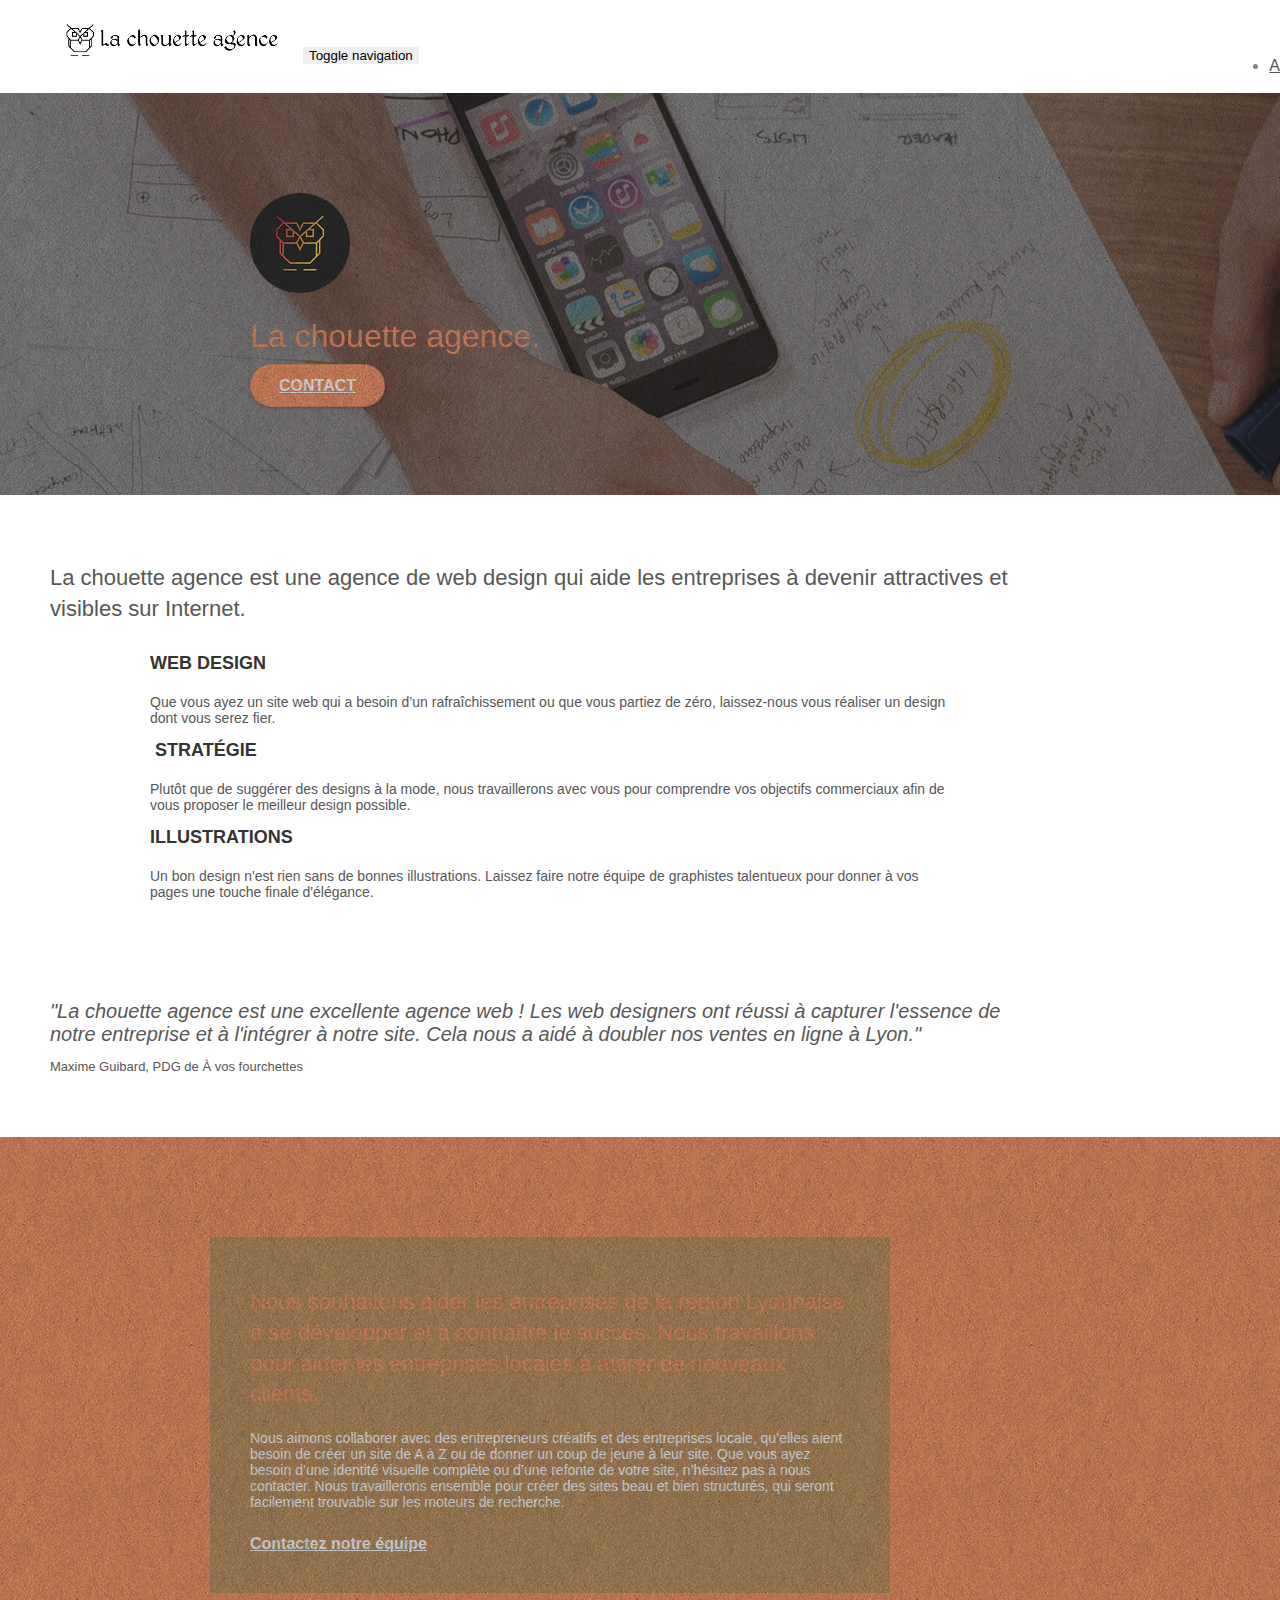
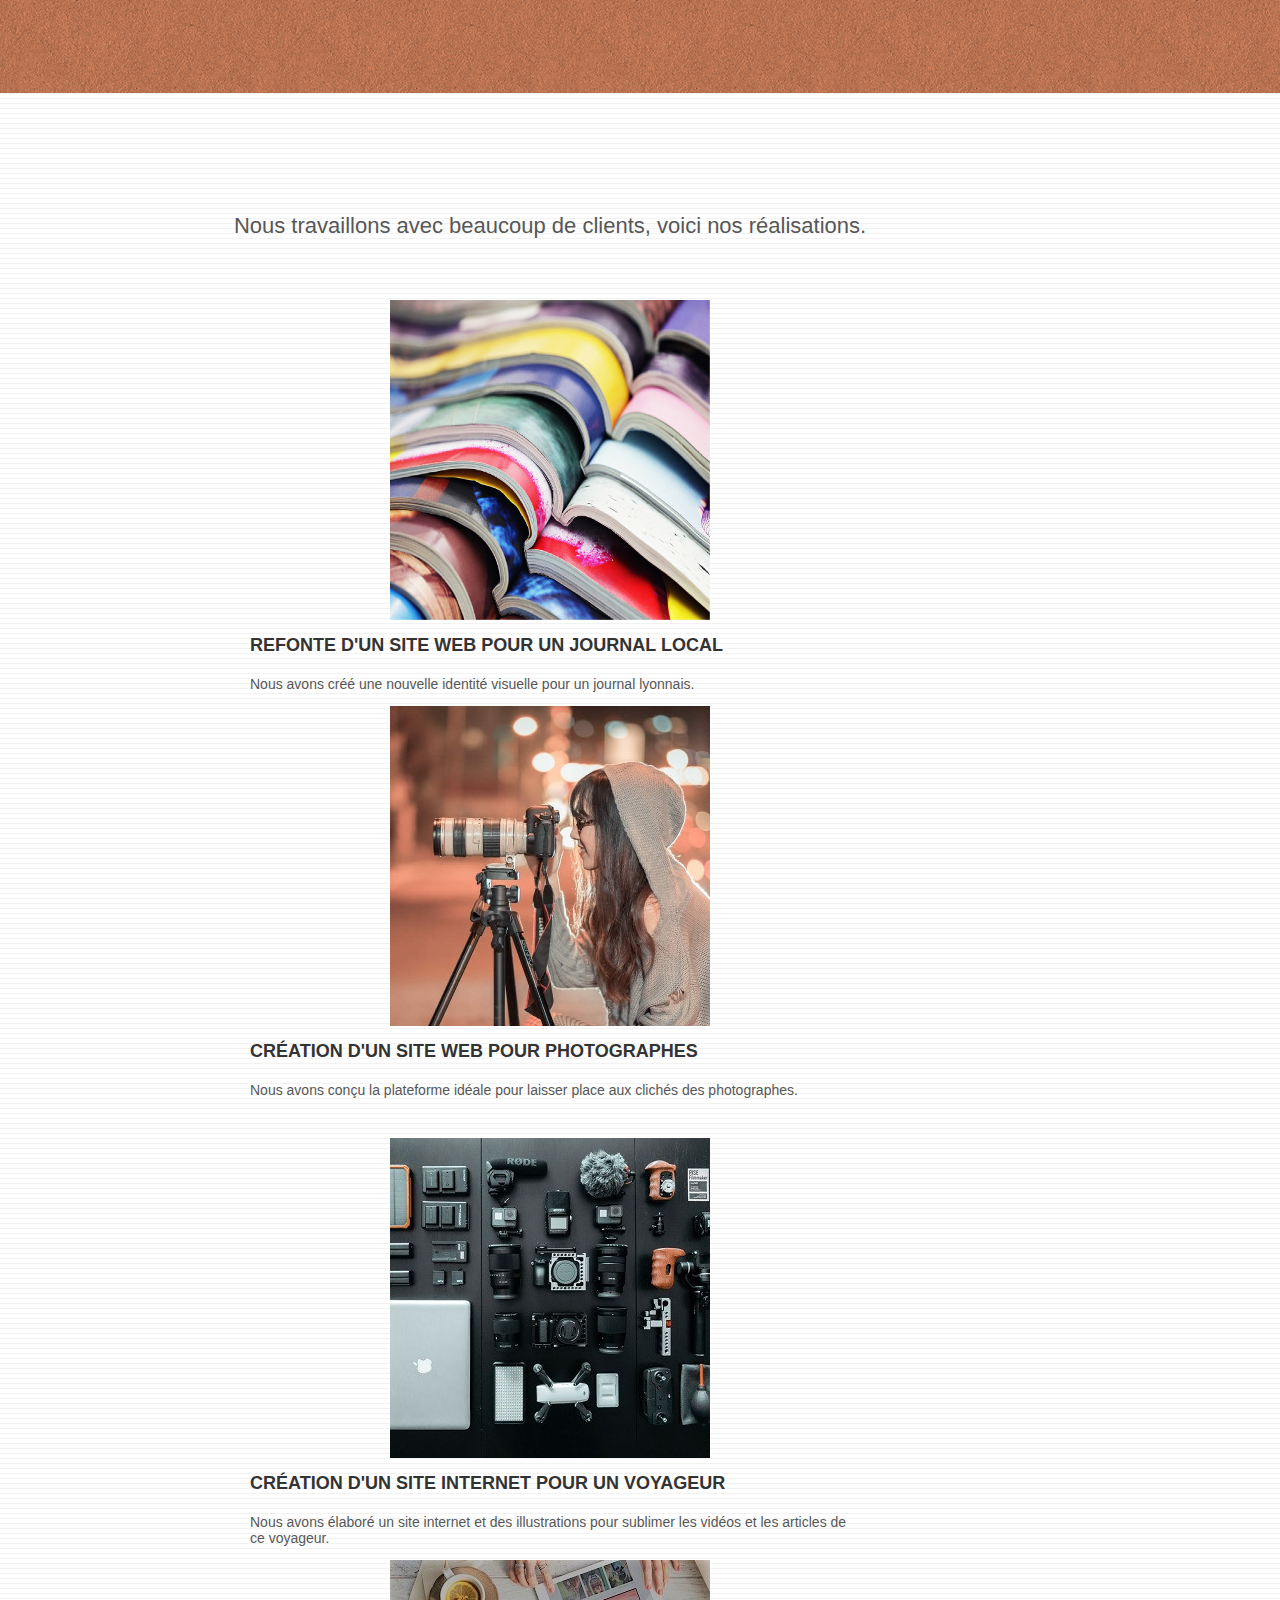
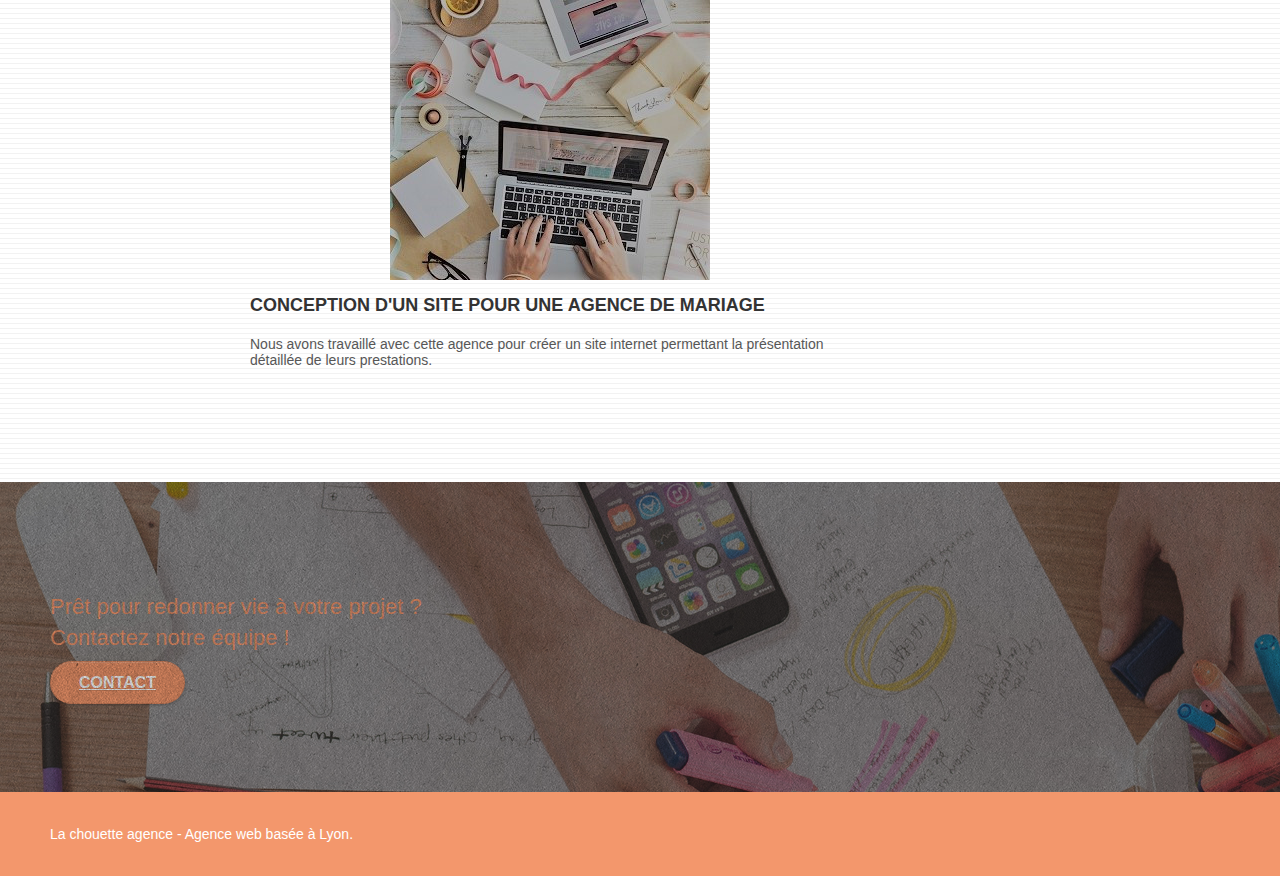
==== commit b6c4e9b3: "convert img .bmp to .jpg + adjust last h2 on index page  + changed the color on title in contact pag" ====
--- a/index.html
+++ b/index.html
@@ -16,10 +16,10 @@
     <!-- favicon -->
     <link rel="shortcut icon" type="image/jpg" href="./img/favicon.jpg">
     <!-- CSS -->
-    <link rel="stylesheet" type="text/css" href="./css/bootstrap.css">
+    <link rel="stylesheet" type="text/css" href="./css/bootstrap.min.css">
     <link rel="stylesheet" type="text/css" href="style.css">
-    <link rel="stylesheet" type="text/css" href="./css/font-awesome.css">
-    <link rel="stylesheet" type="text/css" href="./css/et-line.css">
+    <link rel="stylesheet" type="text/css" href="./css/font-awesome.min.css">
+    <link rel="stylesheet" type="text/css" href="./css/et-line.min.css">
 
     <title>La chouette agence</title>
 
@@ -94,7 +94,7 @@
             </div>
       		</div>
       		<div class="row voffset-lg med-width-whitespace">
-      			<div class="col-sm-4">
+      			<article class="col-sm-4">
       				<div class="text-center">
       					<span class="et-icon-browser sm-shadow icon-dark-slate-blue icons icon-lg"></span>
       				</div>
@@ -104,8 +104,8 @@
       				<p class="text-center">
       					Que vous ayez un site web qui a besoin d&rsquo;un rafraîchissement ou que vous partiez de zéro, laissez-nous vous réaliser un design dont vous serez fier.
       				</p>
-      			</div>
-      			<div class="col-sm-4">
+      			</article>
+      			<article class="col-sm-4">
       				<div class="text-center">
       					<span class="et-icon-presentation sm-shadow icon-dark-slate-blue icons icon-lg"></span>
       				</div>
@@ -115,8 +115,8 @@
       				<p class="text-center">
       					Plutôt que de suggérer des designs à la mode, nous travaillerons avec vous pour comprendre vos objectifs commerciaux afin de vous proposer le meilleur design possible.<br>
       				</p>
-      			</div>
-      			<div class="col-sm-4">
+      			</article>
+      			<article class="col-sm-4">
       				<div class="text-center">
       					<span class="et-icon-edit sm-shadow icon-dark-slate-blue icons icon-lg"></span>
       				</div>
@@ -126,7 +126,7 @@
       				<p class="text-center">
       					Un bon design n'est rien sans de bonnes illustrations. Laissez faire notre équipe de graphistes talentueux pour donner à vos pages une touche finale d'élégance.
       				</p>
-      			</div>
+      			</article>
       		</div>
       		<div class="row voffset-lg voffset d-flex justify-content-center">
       			<div class="col-md-7 text-center">
@@ -164,45 +164,45 @@
               <h2 class="text-center">Nous travaillons avec beaucoup de clients, voici nos réalisations.</h2>
       			</div>
       		</div>
-      		<div class="row tight-width-whitespace portfolio-row">
-      			<div class="col-sm-6">
-      				<a href="#" data-lightbox="img/1-high-resolution.jpg" data-gallery-id="gallery-1" data-caption="Refonte d'un site web pour un journal local" data-frame="snapshot-lb"><img src="img/1.jpg" class="img-responsive portfolio-thumb center" alt="journal local" /></a>
+      		<div class="row tight-width-whitespace mt-40">
+      			<article class="col-sm-6">
+      				<img src="img/1.jpg" class="img-responsive center mb-15" alt="journal local" />
       				<h3 class="mg-md text-center">
       					Refonte d'un site web pour un journal local
       				</h3>
       				<p class="text-center">
       					Nous avons créé une nouvelle identité visuelle pour un journal lyonnais.
       				</p>
-      			</div>
-      			<div class="col-sm-6">
-      				<a href="#" data-lightbox="img/2-high-resolution.jpg" data-gallery-id="gallery-1" data-caption="Création d'un site web pour photographes" data-frame="snapshot-lb"><img src="img/2.jpg" class="img-responsive portfolio-thumb center" alt="photographe" /></a>
+      			</article>
+      			<article class="col-sm-6">
+      				<img src="img/2.jpg" class="img-responsive center mb-15" alt="photographe" />
       				<h3 class="mg-md text-center">
       					Création d'un site web pour photographes
       				</h3>
       				<p class="text-center">
       					Nous avons conçu la plateforme idéale pour laisser place aux clichés des photographes.
       				</p>
-      			</div>
-      		</div>
-      		<div class="row tight-width-whitespace portfolio-row">
-      			<div class="col-sm-6">
-      				<a href="#" data-lightbox="img/3.jpg" data-gallery-id="gallery-1" data-caption="Création d'un site internet pour un voyageur" data-frame="snapshot-lb"><img src="img/3.jpg" class="img-responsive portfolio-thumb center" alt="Appareils éléctroniques"/></a>
+      			</article>
+      		</div>
+      		<div class="row tight-width-whitespace mt-40">
+      			<article class="col-sm-6">
+      				<img src="img/3.jpg" class="img-responsive center mb-15" alt="Appareils éléctroniques"/>
       				<h3 class="mg-md text-center">
       					Création d'un site internet pour un voyageur
       				</h3>
       				<p class="text-center">
       					Nous avons élaboré un site internet et des illustrations pour sublimer les vidéos et les articles de ce voyageur.
       				</p>
-      			</div>
-      			<div class="col-sm-6">
-      				<a href="#" data-lightbox="img/4.jpg" data-gallery-id="gallery-1" data-caption="Conception d'un site pour une agence de mariage" data-frame="snapshot-lb"><img src="img/4.jpg" class="img-responsive portfolio-thumb center" alt="préparation mariage" /></a>
+      			</article>
+      			<article class="col-sm-6">
+      				<img src="img/4.jpg" class="img-responsive center mb-15" alt="préparation mariage" />
       				<h3 class="mg-md text-center">
       					Conception d'un site pour une agence de mariage
       				</h3>
       				<p class="text-center">
       					Nous avons travaillé avec cette agence pour créer un site internet permettant la présentation détaillée de leurs prestations.
       				</p>
-      			</div>
+      			</article>
       		</div>
       	</div>
       </section>
@@ -212,9 +212,11 @@
       <section class="bloc bgc-dark-slate-blue bg-banniere d-bloc bloc-bg-texture texture-paper" id="bloc-5-cta">
       	<div class="container bloc-lg">
       		<div class="row">
-      			<h2 class="mg-md text-center tc-white">
-      				Prêt pour redonner vie à votre projet ?<br>Contactez notre équipe !
-      			</h2>
+            <div class="col-sm-12 text-center">
+        			<h2 class="mg-md text-center tc-white">
+        				Prêt pour redonner vie à votre projet ?<br>Contactez notre équipe !
+        			</h2>
+            </div>
       			<div class="col-sm-12 text-center">
       				<a href="contact.html" class="btn btn-atomic-tangerine btn-clean btn-rd btn-lg cta-hero">Contact</a>
       			</div>
@@ -263,10 +265,10 @@
     <!-- Principal conteneur END -->
 
     <!-- JavaScript -->
-    <script src="./js/jquery-2.1.0.js"></script>
-    <script src="./js/bootstrap.js"></script>
-    <script src="./js/blocs.js"></script>
-    <script src="./js/jquery.touchSwipe.js"></script>
-    <script src="./js/gmaps.js"></script>
+    <script src="./js/jquery-2.1.0.min.js"></script>
+    <script src="./js/bootstrap.min.js"></script>
+    <script src="./js/blocs.min.js"></script>
+    <script src="./js/jquery.touchSwipe.min.js"></script>
+    <script src="./js/gmaps.min.js"></script>
   </body>
 </html>
--- a/style.css
+++ b/style.css
@@ -822,7 +822,7 @@
 }
 
 .bg-presentation {
-    background-image: url("img/image-de-presentation.bmp");
+    background-image: url("img/image-de-presentation.jpg");
 }
 
 @media (max-width: 1024px) {
@@ -1046,8 +1046,24 @@
   display: flex;
 }
 
+.flex-column {
+  flex-direction: column;
+}
+
 .justify-content-center {
   justify-content: center;
+}
+
+.align-items-center {
+  align-items: center;
+}
+
+.mt-40 {
+  margin-top: 40px;
+}
+
+.mb-15 {
+  margin-bottom: 15px;
 }
 
 .center { /* for images in bloc-4-portfolio */
@@ -1071,3 +1087,8 @@
 #bloc-3-what-i-do p {
   margin-bottom: 25px;
 }
+
+.contact-informations a, .contact-informations adress, .contact-informations p {
+  color: #575757;
+  display: block;
+}
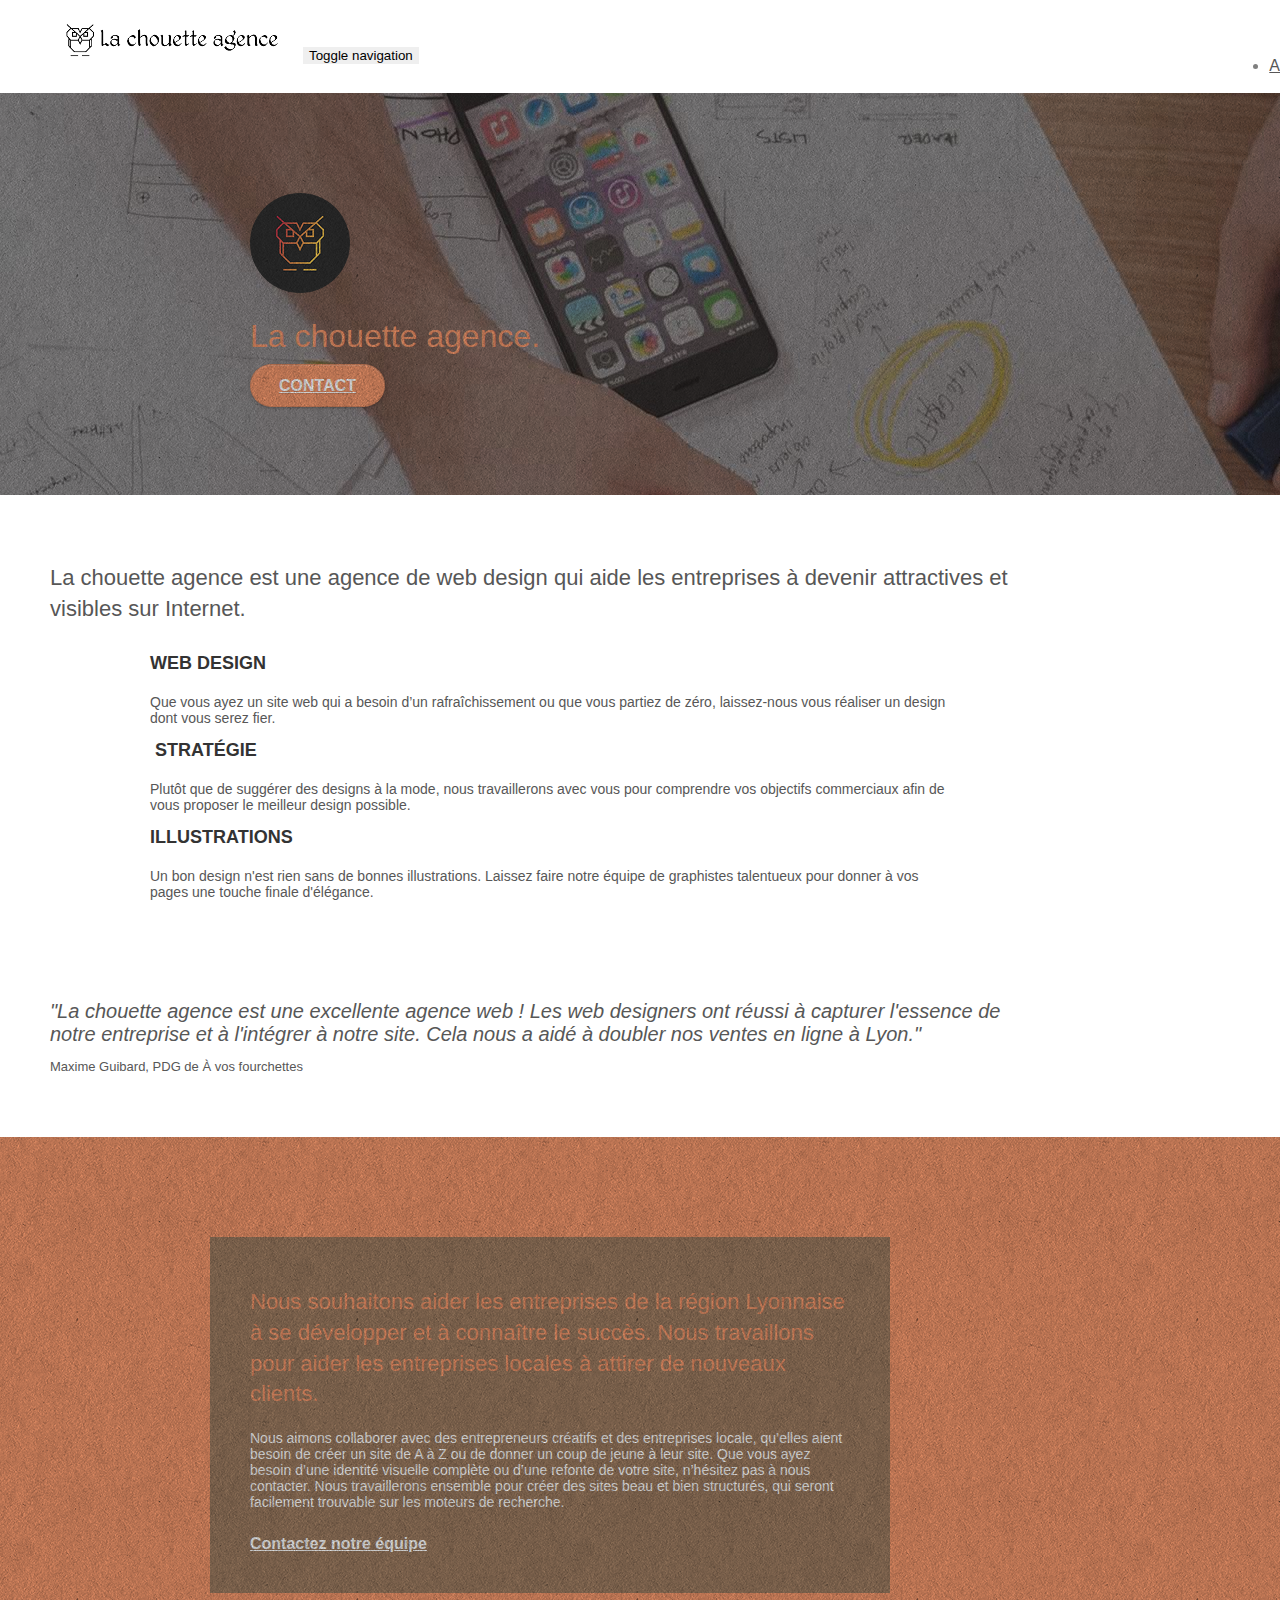
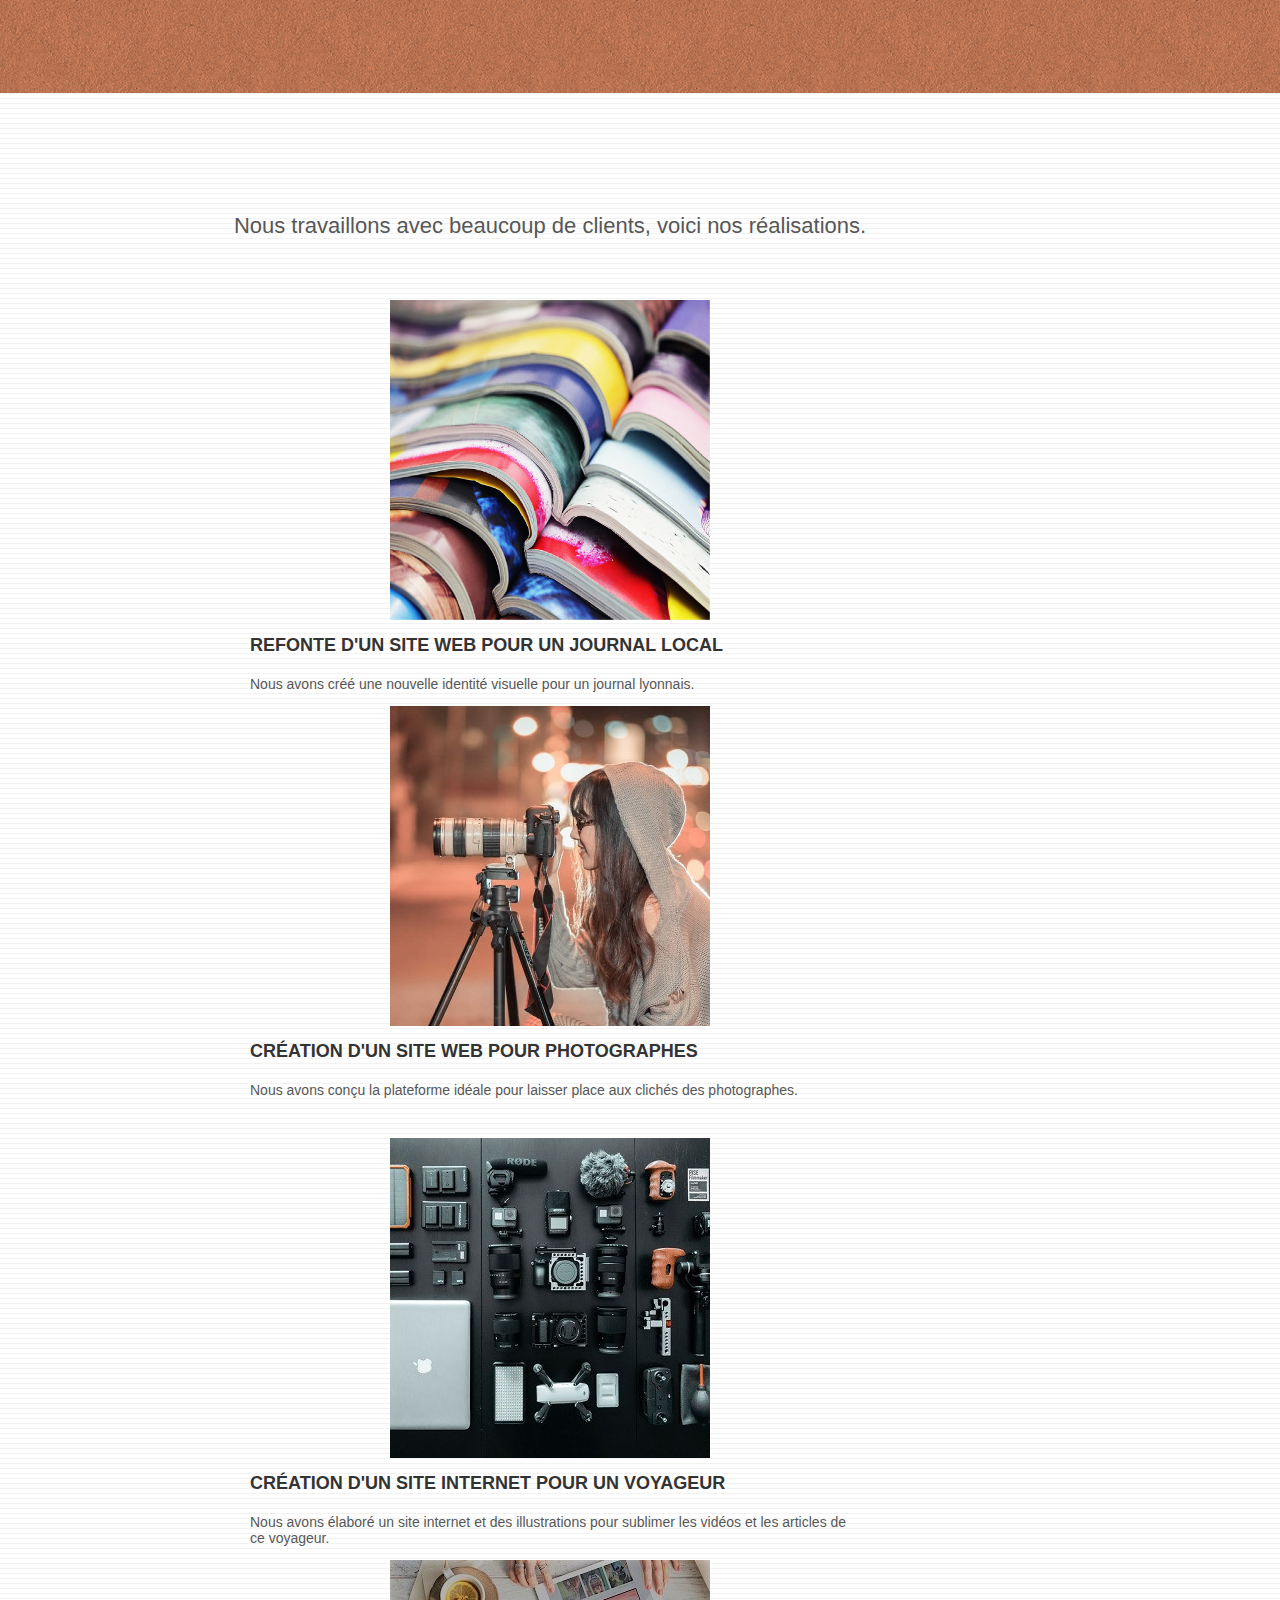
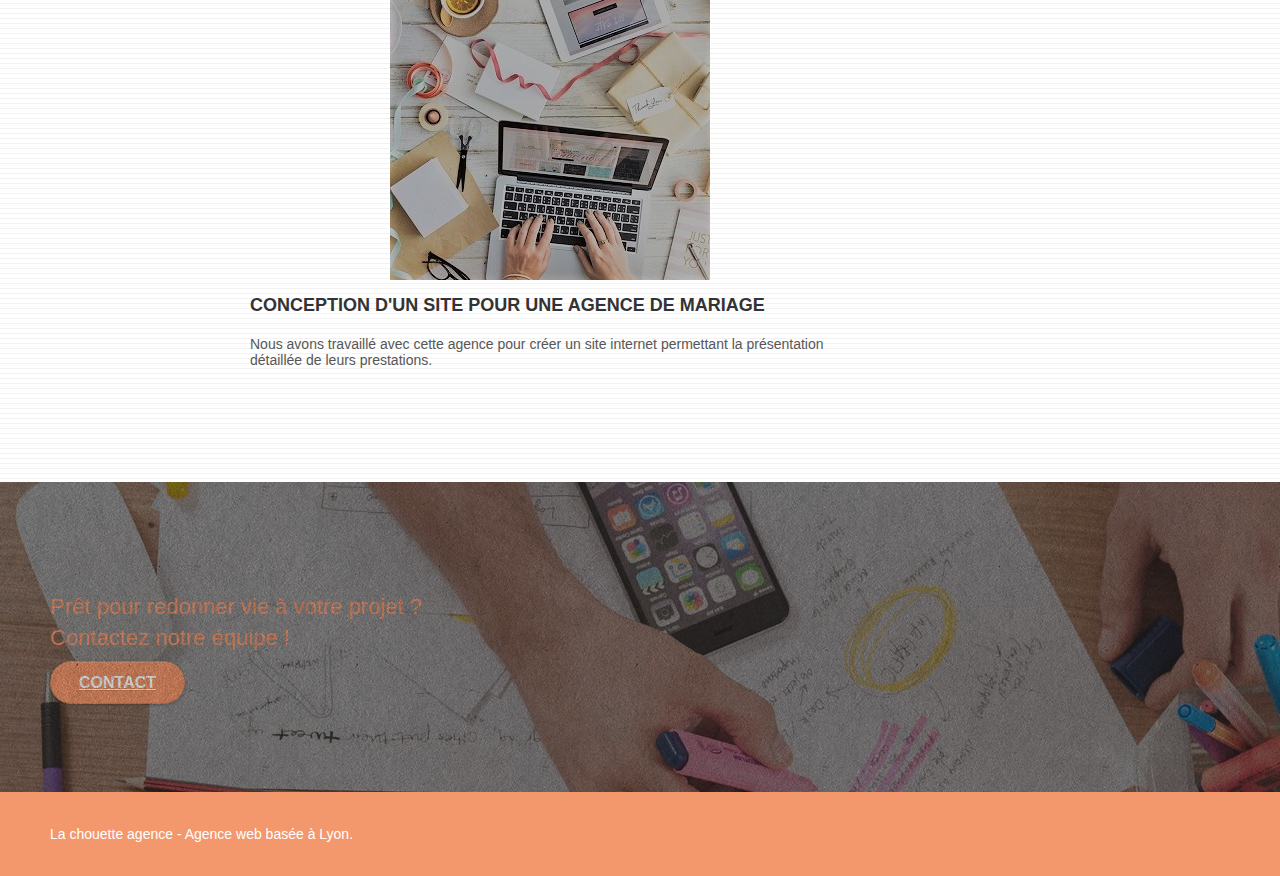
==== commit fc2275b9: "style.css minified and correctly called on every page" ====
--- a/index.html
+++ b/index.html
@@ -17,7 +17,7 @@
     <link rel="shortcut icon" type="image/jpg" href="./img/favicon.jpg">
     <!-- CSS -->
     <link rel="stylesheet" type="text/css" href="./css/bootstrap.min.css">
-    <link rel="stylesheet" type="text/css" href="style.css">
+    <link rel="stylesheet" type="text/css" href="style.min.css">
     <link rel="stylesheet" type="text/css" href="./css/font-awesome.min.css">
     <link rel="stylesheet" type="text/css" href="./css/et-line.min.css">
 
--- a/style.min.css
+++ b/style.min.css
@@ -0,0 +1 @@
+body{margin:0;padding:0;background:#FFF;overflow-x:hidden;-webkit-font-smoothing:antialiased;-moz-osx-font-smoothing:grayscale}a,button{transition:all .3s ease-in-out;outline:none!important}a:hover{text-decoration:none;cursor:pointer}#page-loading-blocs-notifaction{position:fixed;top:0;bottom:0;width:100%;z-index:100000;background:#FFF url(img/pageload-spinner.gif) no-repeat center center}.bloc{width:100%;clear:both;background:50% 50% no-repeat;padding:0 50px;-webkit-background-size:cover;-moz-background-size:cover;-o-background-size:cover;background-size:cover;position:relative}.bloc .container{padding-left:0;padding-right:0}.bloc-lg{padding:100px 50px}.bloc-md{padding:50px}.bloc-sm{padding:20px 50px}.bg-center,.bg-l-edge,.bg-r-edge,.bg-t-edge,.bg-b-edge,.bg-tl-edge,.bg-bl-edge,.bg-tr-edge,.bg-br-edge,.bg-repeat{-webkit-background-size:auto!important;-moz-background-size:auto!important;-o-background-size:auto!important;background-size:auto!important}.bg-repeat{background:repeat}.bg-t-edge{background:top no-repeat}.bloc-bg-texture::before{content:"";background-size:2px 2px;position:absolute;top:0;bottom:0;left:0;right:0}.texture-paper::before{background:url(img/texture-paper.png);background-size:280px 280px}.b-parallax{background-attachment:fixed}.d-bloc{color:rgba(255,255,255,.7)}.d-bloc button:hover{color:rgba(255,255,255,.9)}.d-bloc .icon-round,.d-bloc .icon-square,.d-bloc .icon-rounded,.d-bloc .icon-semi-rounded-a,.d-bloc .icon-semi-rounded-b{border-color:rgba(255,255,255,.9)}.d-bloc .divider-h span{border-color:rgba(255,255,255,.2)}.d-bloc .a-btn,.d-bloc .navbar a,.d-bloc .navbar-brand,.d-bloc a .icon-sm,.d-bloc a .icon-md,.d-bloc a .icon-lg,.d-bloc a .icon-xl,.d-bloc h1 a,.d-bloc h2 a,.d-bloc h3 a,.d-bloc h4 a,.d-bloc h5 a,.d-bloc h6 a,.d-bloc p a{color:rgba(255,255,255,.6)}.d-bloc .a-btn:hover,.d-bloc .navbar a:hover,.d-bloc .navbar-brand:hover,.d-bloc a:hover .icon-sm,.d-bloc a:hover .icon-md,.d-bloc a:hover .icon-lg,.d-bloc a:hover .icon-xl,.d-bloc h1 a:hover,.d-bloc h2 a:hover,.d-bloc h3 a:hover,.d-bloc h4 a:hover,.d-bloc h5 a:hover,.d-bloc h6 a:hover,.d-bloc p a:hover{color:rgba(255,255,255,1)}.d-bloc .navbar-toggle .icon-bar{background:rgba(255,255,255,1)}.d-bloc .btn-wire,.d-bloc .btn-wire:hover{color:rgba(255,255,255,1);border-color:rgba(255,255,255,1)}.d-bloc .panel{color:rgba(0,0,0,.5)}.d-bloc .panel button:hover{color:rgba(0,0,0,.7)}.d-bloc .panel icon{border-color:rgba(0,0,0,.7)}.d-bloc .panel .divider-h span{border-color:rgba(0,0,0,.1)}.d-bloc .panel .a-btn{color:rgba(0,0,0,.6)}.d-bloc .panel .a-btn:hover{color:rgba(0,0,0,1)}.d-bloc .panel .btn-wire,.d-bloc .panel .btn-wire:hover{color:rgba(0,0,0,.7);border-color:rgba(0,0,0,.3)}.d-bloc .panel,.l-bloc{color:rgba(0,0,0,.5)}.d-bloc .panel button:hover,.l-bloc button:hover{color:rgba(0,0,0,.7)}.l-bloc .icon-round,.l-bloc .icon-square,.l-bloc .icon-rounded,.l-bloc .icon-semi-rounded-a,.l-bloc .icon-semi-rounded-b{border-color:rgba(0,0,0,.7)}.d-bloc .panel .divider-h span,.l-bloc .divider-h span{border-color:rgba(0,0,0,.1)}.d-bloc .panel .a-btn,.l-bloc .a-btn,.l-bloc .navbar a,.l-bloc .navbar-brand,.l-bloc a .icon-sm,.l-bloc a .icon-md,.l-bloc a .icon-lg,.l-bloc a .icon-xl,.l-bloc h1 a,.l-bloc h2 a,.l-bloc h3 a,.l-bloc h4 a,.l-bloc h5 a,.l-bloc h6 a,.l-bloc p a{color:rgba(0,0,0,.6)}.d-bloc .panel .a-btn:hover,.l-bloc .a-btn:hover,.l-bloc .navbar a:hover,.l-bloc .navbar-brand:hover,.l-bloc a:hover .icon-sm,.l-bloc a:hover .icon-md,.l-bloc a:hover .icon-lg,.l-bloc a:hover .icon-xl,.l-bloc h1 a:hover,.l-bloc h2 a:hover,.l-bloc h3 a:hover,.l-bloc h4 a:hover,.l-bloc h5 a:hover,.l-bloc h6 a:hover,.l-bloc p a:hover{color:rgba(0,0,0,1)}.l-bloc .navbar-toggle .icon-bar{color:rgba(0,0,0,.6)}.d-bloc .panel .btn-wire,.d-bloc .panel .btn-wire:hover,.l-bloc .btn-wire,.l-bloc .btn-wire:hover{color:rgba(0,0,0,.7);border-color:rgba(0,0,0,.3)}.voffset{margin-top:30px}.voffset-lg{margin-top:80px}.row-no-gutters{margin-right:0;margin-left:0}.row.row-no-gutters>[class^="col-"],.row.row-no-gutters>[class*=" col-"]{padding-right:0;padding-left:0}#bloc-1-hero h1{font-size:32px}.navbar{margin-bottom:0;z-index:1}.navbar-brand{height:auto;padding:3px 15px;font-size:25px;font-weight:400;font-weight:600;line-height:44px}.navbar-brand img{max-height:200px;margin:0 5px 0 0;display:inline}.navbar-brand img[src$=svg]{min-width:100px}.nav-center .navbar-brand img{margin:0}.navbar .nav{padding-top:2px;margin-right:-16px;float:right;z-index:1}.nav>li{float:left;margin-top:4px;font-size:16px}.navbar-nav .open .dropdown-menu>li>a{text-align:inherit}.nav>li a:hover,.nav>li a:focus{background:transparent}.navbar-toggle{margin:10px 10px 0 0;border:0}.navbar-toggle:hover{background:transparent!important}.navbar-toggle .icon-bar{background-color:rgba(0,0,0,.5);width:26px}.nav-invert .navbar .nav{float:left}.nav-invert .navbar-header,.nav-invert .navbar-brand{float:right;position:relative;z-index:2}@media (min-width:768px){.site-navigation{position:absolute;top:50%;right:20px;transform:translate(0,-50%);-webkit-transform:translateY(-50%)}.nav>li .dropdown-menu a,.nav>li .dropdown-menu a:hover{color:#484848}.nav-invert .site-navigation{left:0;right:0}.nav-center{text-align:center}.nav-center .navbar-header{width:100%}.nav-center .navbar-header,.nav-center .navbar-brand,.nav-center .nav>li{float:none;display:inline-block}.nav-center .site-navigation{position:relative;width:100%;right:0;margin-right:0;margin-top:20px}.nav-center.mini-nav .navbar-toggle{float:none;margin:10px auto 0}}.nav>li>.dropdown a{background:none!important;display:block;padding:14px 15px}nav .caret{margin:0 5px}.dropdown-menu .dropdown-menu{top:-8px;left:100%}.dropdown-menu .dropmenu-flow-right{top:100%;left:0;margin-left:-1px;border-top-left-radius:0;border-top-right-radius:0}.dropdown-menu .dropdown span{border:4px solid #000;border-top-color:transparent;border-right-color:transparent;border-bottom-color:transparent;margin:6px -5px 0 0!important;float:right}.mg-md{margin-top:10px;margin-bottom:20px}.mg-lg{margin-top:10px;margin-bottom:40px}.btn{margin:0 5px 5px 0}.btn.pull-right{margin:0 0 5px 5px}.btn-d,.btn-d:hover,.btn-d:focus{color:#FFF;background:rgba(0,0,0,.3)}button{outline:none!important}.btn-rd{border-radius:40px}.btn-clean{border:1px solid rgba(0,0,0,.08);border-bottom-color:rgba(0,0,0,.1);text-shadow:0 1px 0 rgba(0,0,1,.1);box-shadow:0 1px 3px rgba(0,0,1,.25),inset 0 1px 0 0 rgba(255,255,255,.15)}.icon-md{font-size:30px!important}.icon-lg{font-size:60px!important}.sm-shadow{text-shadow:0 1px 2px rgba(0,0,0,.3)}.panel-sq,.panel-sq .panel-heading,.panel-sq .panel-footer{border-radius:0}.panel-rd{border-radius:30px}.panel-rd .panel-heading{border-radius:29px 29px 0 0}.panel-rd .panel-footer{border-radius:0 0 29px 29px}.form-control{border-color:rgba(0,0,0,.1);box-shadow:none}.scrollToTop{width:40px;height:40px;position:fixed;bottom:20px;right:20px;opacity:0;z-index:500;transition:all .3s ease-in-out}.scrollToTop span{margin-top:6px}.showScrollTop{font-size:14px;opacity:1}a[data-lightbox]{position:relative;display:block;text-align:center}a[data-lightbox]:hover::before{content:"+";font-family:"HelveticaNeue-Light","Helvetica Neue Light","Helvetica Neue",Helvetica,Arial;font-size:32px;width:50px;height:50px;margin-left:-25px;border-radius:50%;background:rgba(0,0,0,.6);color:#FFF;font-weight:100;z-index:1;position:absolute;top:50%;transform:translateY(-50%);-webkit-transform:translateY(-50%)}a[data-lightbox]:hover img{opacity:.6;-webkit-animation-fill-mode:none;animation-fill-mode:none}#lightbox-modal{display:flex;align-items:center}#lightbox-modal .modal-dialog{width:90%;max-width:900px;margin:0 auto 0}#lightbox-modal .modal-dialog img{max-height:90vh;margin:0 auto}.lightbox-caption{padding:20px;color:#FFF;background:rgba(0,0,0,.5);position:absolute;left:15px;right:15px;bottom:5px}.close-lightbox{color:#FFF;font-size:30px;position:absolute;top:20px;right:20px;z-index:20;background:rgba(0,0,0,.5);border:none;line-height:30px;padding:0 9px 5px;opacity:.3}.close-lightbox:hover,.next-lightbox:hover,.prev-lightbox:hover{opacity:1;color:#FFF}.next-lightbox,.prev-lightbox{font-size:20px;color:rgba(255,255,255,.9);background:rgba(0,0,0,.5);transition:all .2s ease-in-out;position:absolute;top:45%;z-index:1;opacity:.4}.next-lightbox{padding:6px 8px 1px 13px;right:25px}.prev-lightbox{padding:6px 13px 1px 10px;left:25px}.snapshot-lb .modal-body{padding-bottom:45px}.snapshot-lb .lightbox-caption{padding:0;color:rgba(0,0,0,.5);background:none}h1,h2,h3,h4,h5,h6,p,label,.btn,a{font-family:"helvetica";font-weight:400;color:#575757!important}.container{max-width:1000px}.hero-bloc-text{font-size:38px}.hero-bloc-text-sub{font-size:36px}.statement-bloc-text{line-height:26px;font-style:italic;font-size:20px;text-align:center;font-weight:lighter;max-width:520px;margin:auto auto auto auto}p{font-size:14px}.tight-width-whitespace{max-width:600px;margin:auto auto auto auto}.h1{font-size:20px;font-family:"Open Sans"}.cta-hero{margin-top:22px;color:#FFFFFF!important;text-transform:uppercase;padding:12px 28px 12px 28px;font-size:16px;font-weight:700}.social{max-width:400px;margin:auto auto auto auto}h2{font-size:22px;line-height:1.4em}h3{font-size:18px;text-transform:uppercase;font-weight:700;color:#333333!important}.med-width-whitespace{max-width:800px;margin:auto auto auto auto;box-shadow:0 0 0 #000}h1{color:#333333!important}h4{color:#333333!important}.icons{margin-bottom:14px;margin-top:24px}.white{color:#FFFFFF!important}.portfolio-thumb{margin-bottom:24px}.portfolio-row{margin-bottom:44px;margin-top:50px}.avatar{box-shadow:0 4px 9px rgba(0,0,0,.3)}.black-background{background-color:rgba(120,112,92,.7);padding:40px 40px 40px 40px}.bold-link{font-weight:900;text-decoration:underline!important}.bgc-white{background-color:#FFF}.bgc-dark-slate-blue{background-color:#364577}.bgc-atomic-tangerine{background-color:#F3976C}.tc-white{color:#F3976C!important}.btn-atomic-tangerine{background:#F3976C;color:#FFFFFF!important}.btn-atomic-tangerine:hover{background:#c27956!important;color:#FFFFFF!important}.ltc-white{color:#FFFFFF!important}.ltc-white:hover{color:#cccccc!important}.ltc-atomic-tangerine{color:#F3976C!important}.ltc-atomic-tangerine:hover{color:#c27956!important}.icon-dark-slate-blue{color:#364577!important;border-color:#364577!important}.bg-dots-bg{background-image:url(img/dots-bg.png)}.bg-lines-h2-bg{background-image:url(img/lines-h2-bg.png)}.bg-banniere{background-image:url(img/la-chouette-agence-banniere.jpg)}.bg-presentation{background-image:url(img/image-de-presentation.jpg)}@media (max-width:1024px){.bloc{padding-left:20px;padding-right:20px}.bloc.full-width-bloc,.bloc-tile-2.full-width-bloc .container,.bloc-tile-3.full-width-bloc .container,.bloc-tile-4.full-width-bloc .container{padding-left:0;padding-right:0}}@media (max-width:992px) and (min-width:768px){.navbar .nav{max-width:80%}.nav-center.navbar .nav{max-width:100%}}@media only screen and (min-device-width:768px) and (max-device-width:1024px) and (orientation:landscape){.b-parallax{background-attachment:scroll}}@media only screen and (min-device-width:1024px) and (max-device-width:1366px) and (-webkit-min-device-pixel-ratio:1.5){.b-parallax{background-attachment:scroll}}@media (max-width:991px){.container{width:100%}.b-parallax{background-attachment:scroll}.page-container,#hero-bloc{overflow-x:hidden;position:relative}.bloc{padding-left:constant(safe-area-inset-left);padding-right:constant(safe-area-inset-right)}.bloc-group,.bloc-group .bloc{display:block;width:100%}.bloc-fill-screen .fill-bloc-top-edge,.bloc-fill-screen .fill-bloc-bottom-edge{padding:0 20px;padding-left:constant(safe-area-inset-left);padding-right:constant(safe-area-inset-right)}}@media (max-width:767px){.page-container{overflow-x:hidden;position:relative}h1,h2,h3,h4,h5,h6,p,#disqus_thread{padding-left:10px!important;padding-right:10px!important}.b-parallax{background-attachment:scroll}.navbar .nav{padding-top:0;border-top:1px solid rgba(0,0,0,.2);float:none!important}.navbar.row{margin-left:0;margin-right:0}.site-navigation{position:inherit;transform:none;-webkit-transform:none;-ms-transform:none}.nav>li{margin-top:0;border-bottom:1px solid rgba(0,0,0,.1);background:rgba(0,0,0,.05);text-align:left;padding-left:15px;width:100%}.nav>li:hover{background:rgba(0,0,0,.08)}.dropdown .dropdown a .caret{float:none;margin:5px 0 0 10px!important;border:4px solid #000;border-bottom-color:transparent;border-right-color:transparent;border-left-color:transparent}#hero-bloc .navbar .nav{background:rgba(0,0,0,.8)}#hero-bloc .navbar .nav a{color:rgba(255,255,255,.6)}.hero{padding:50px 0}.hero-nav{left:-1px;right:-1px}.navbar-collapse{padding:0;overflow-x:hidden;-webkit-box-shadow:none;box-shadow:none}.navbar-brand img{max-height:40px;width:auto}.nav-invert .navbar-header{float:none;width:100%}.nav-invert .navbar-toggle{float:left;margin-left:10px}.bloc{padding-left:0;padding-right:0}.bloc-xxl,.bloc-xl,.bloc-lg{padding:40px 0}.bloc-sm,.bloc-md{padding-left:0;padding-right:0}.bloc-tile-2 .container,.bloc-tile-3 .container,.bloc-tile-4 .container,.bloc-fill-screen .fill-bloc-top-edge,.bloc-fill-screen .fill-bloc-bottom-edge{padding-left:0;padding-right:0}.a-block{padding:0 10px}.btn-dwn{display:none}.voffset{margin-top:5px}.voffset-md{margin-top:20px}.voffset-lg{margin-top:30px}form{padding:5px}.close-lightbox{display:inline-block}.blocsapp-device-iphone5{background-size:216px 425px;padding-top:60px;width:216px;height:425px}.blocsapp-device-iphone5 img{width:180px;height:320px}}@media (max-width:400px){.bloc{padding-left:0;padding-right:0}}@media (max-width:767px){.bloc-mob-center-text{text-align:center}}.d-flex{display:flex}.flex-column{flex-direction:column}.justify-content-center{justify-content:center}.align-items-center{align-items:center}.mt-40{margin-top:40px}.mb-15{margin-bottom:15px}.center{width:320px;display:block;margin-left:auto;margin-right:auto}p.citation{font-size:20px;font-style:italic;font-weight:500;margin-bottom:0}p.author{font-size:13px}#bloc-3-what-i-do p{margin-bottom:25px}.contact-informations a,.contact-informations adress,.contact-informations p{color:#575757;display:block}
